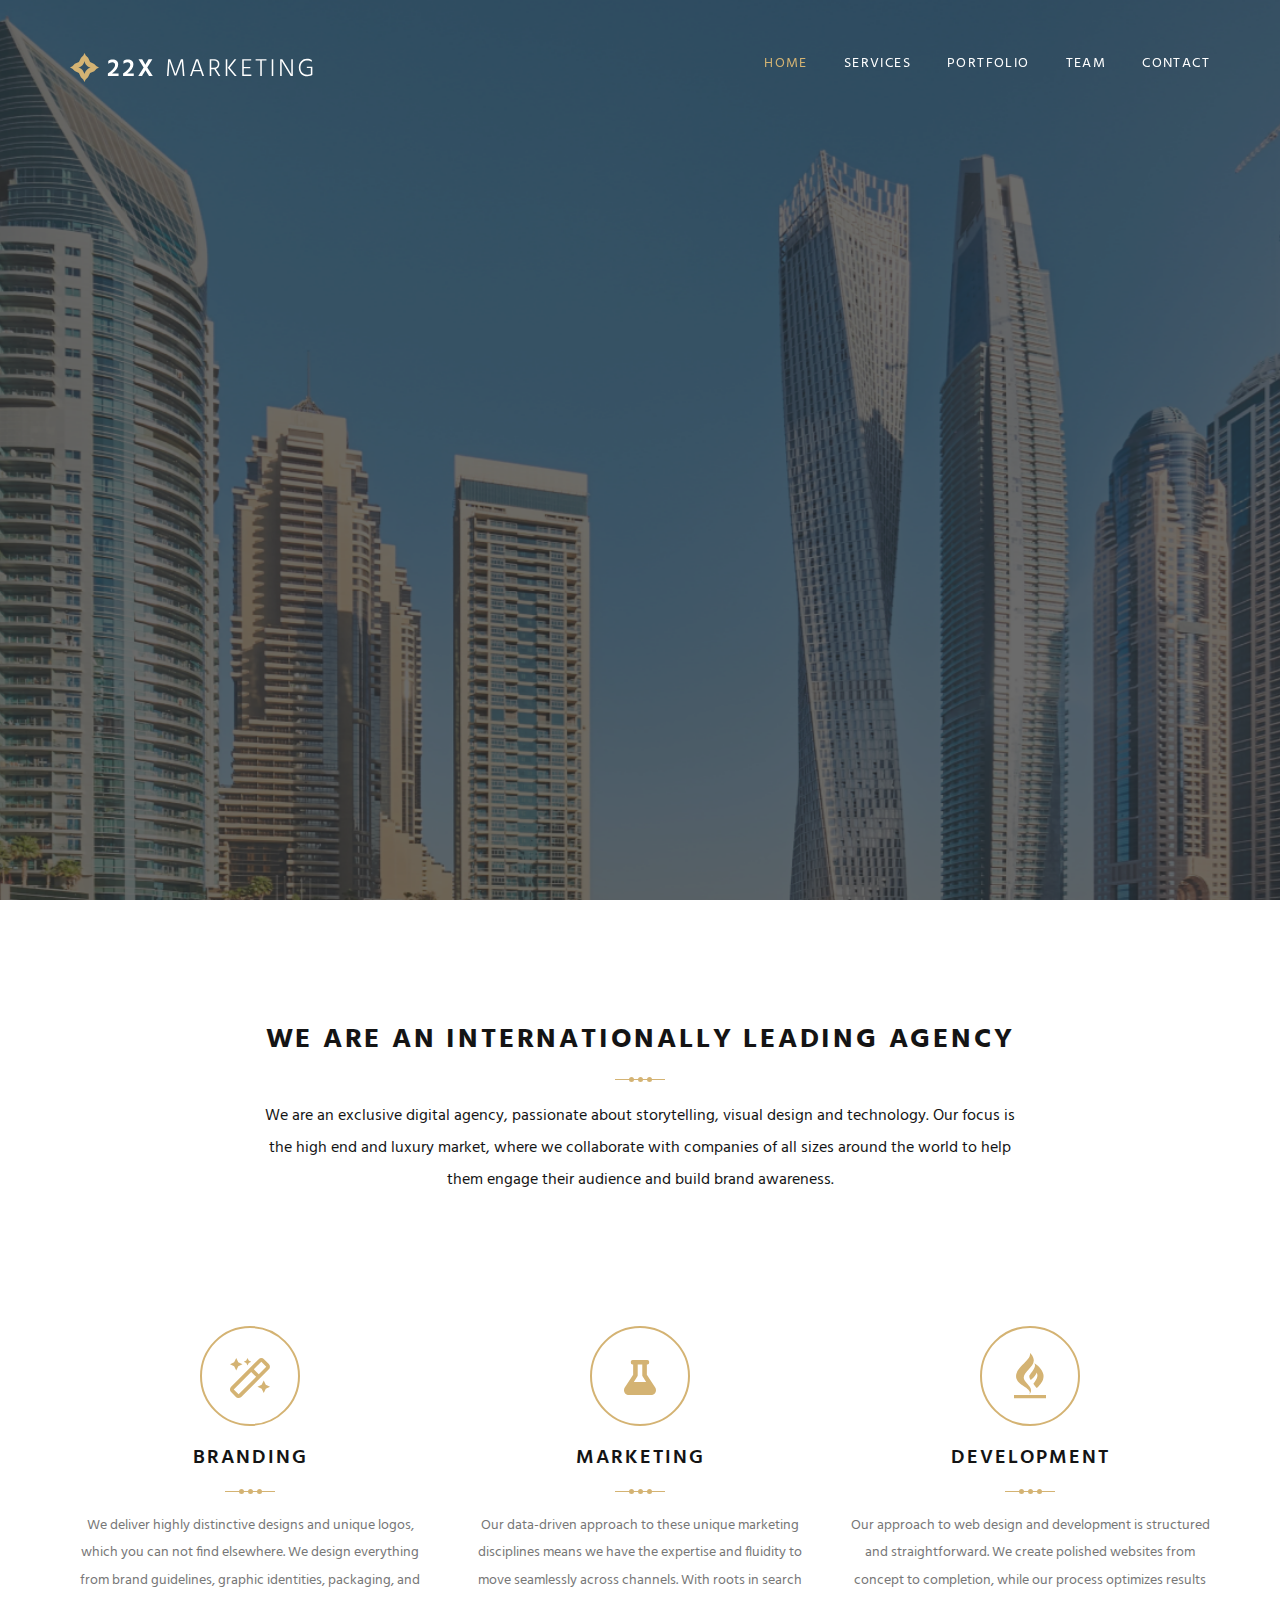
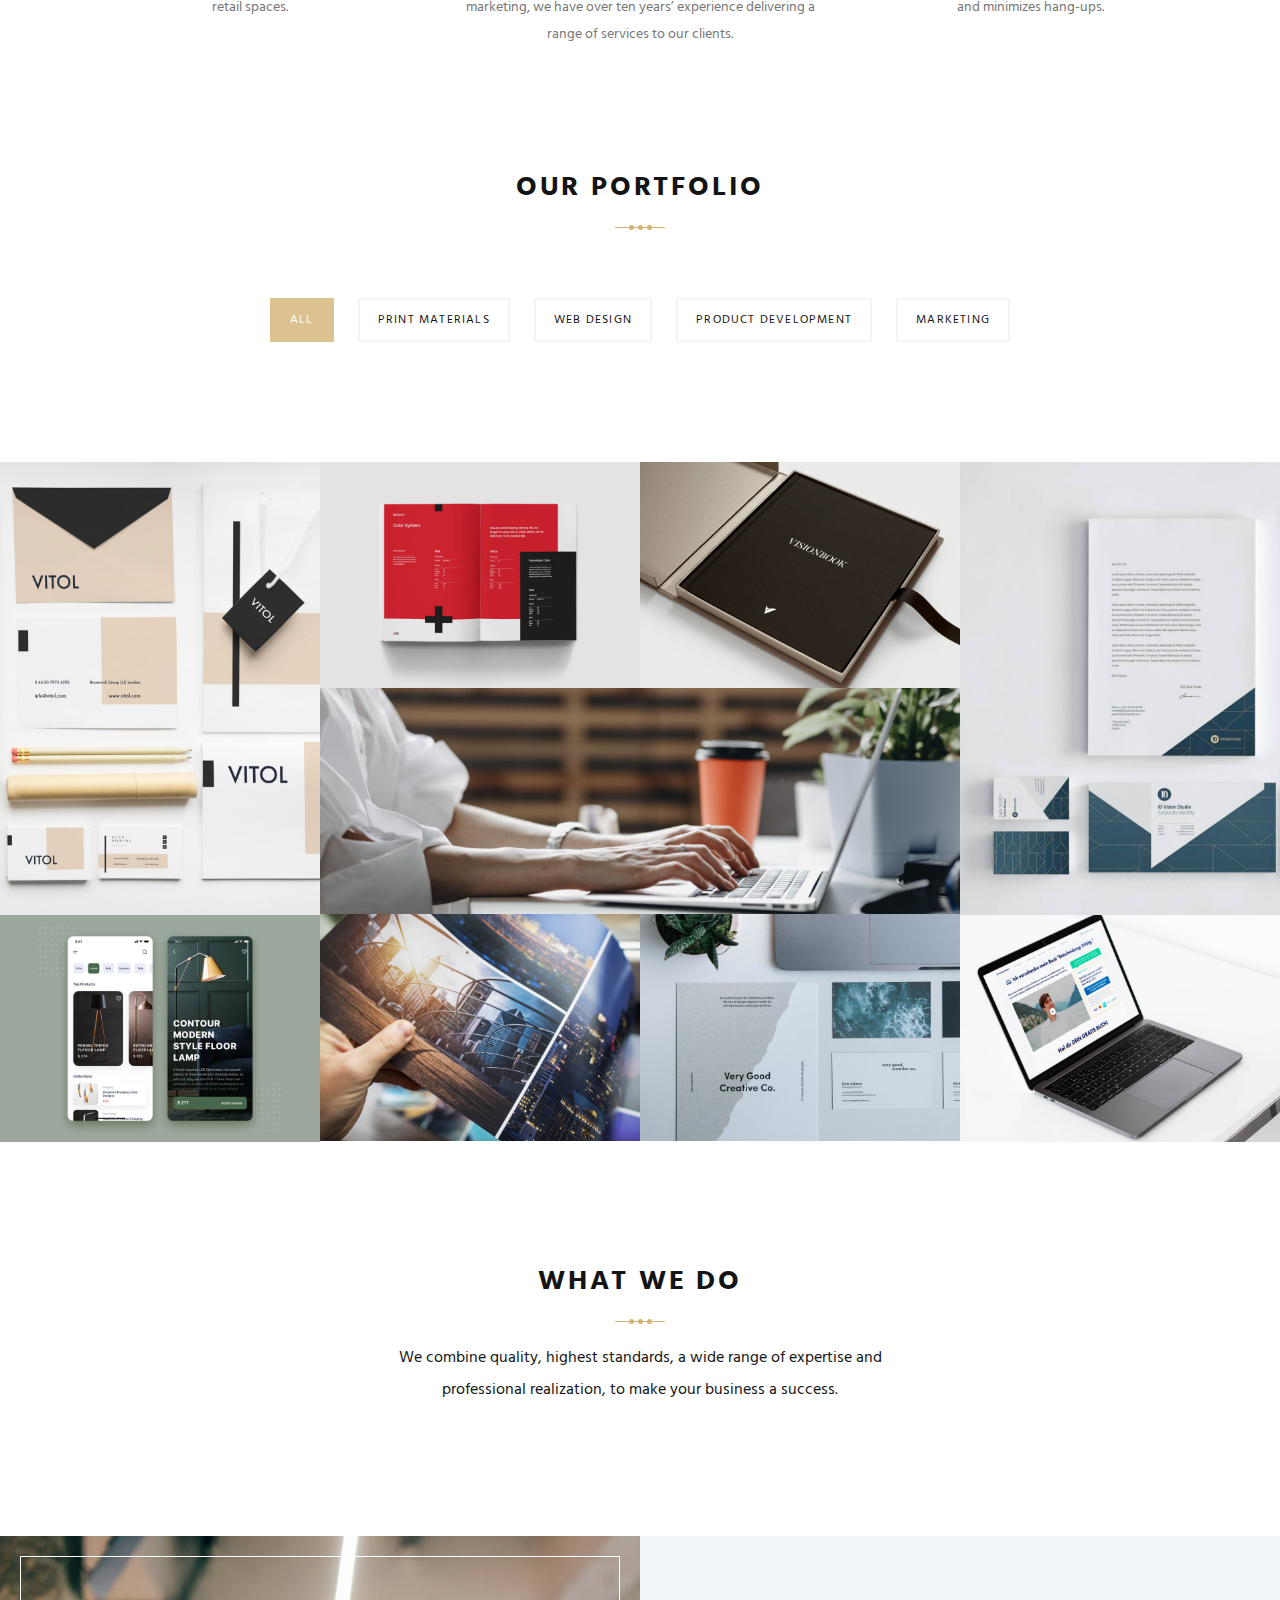
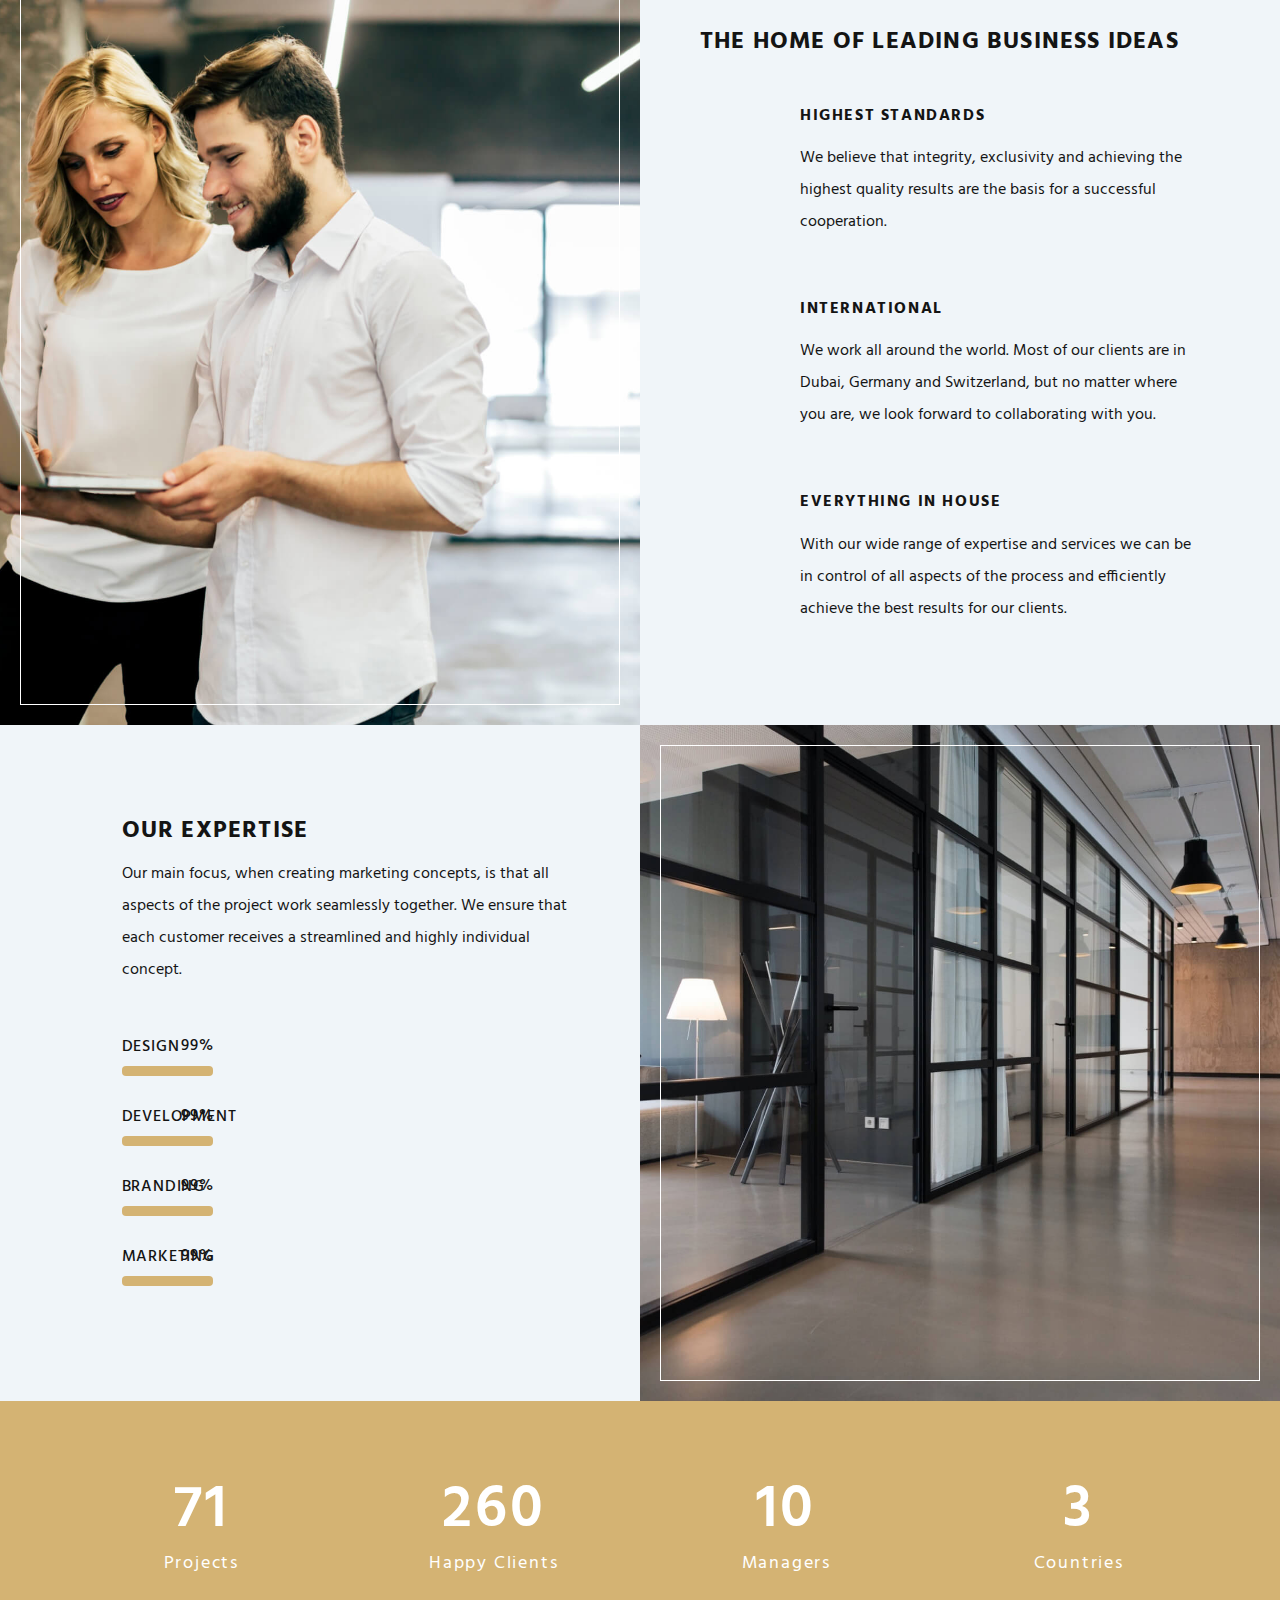
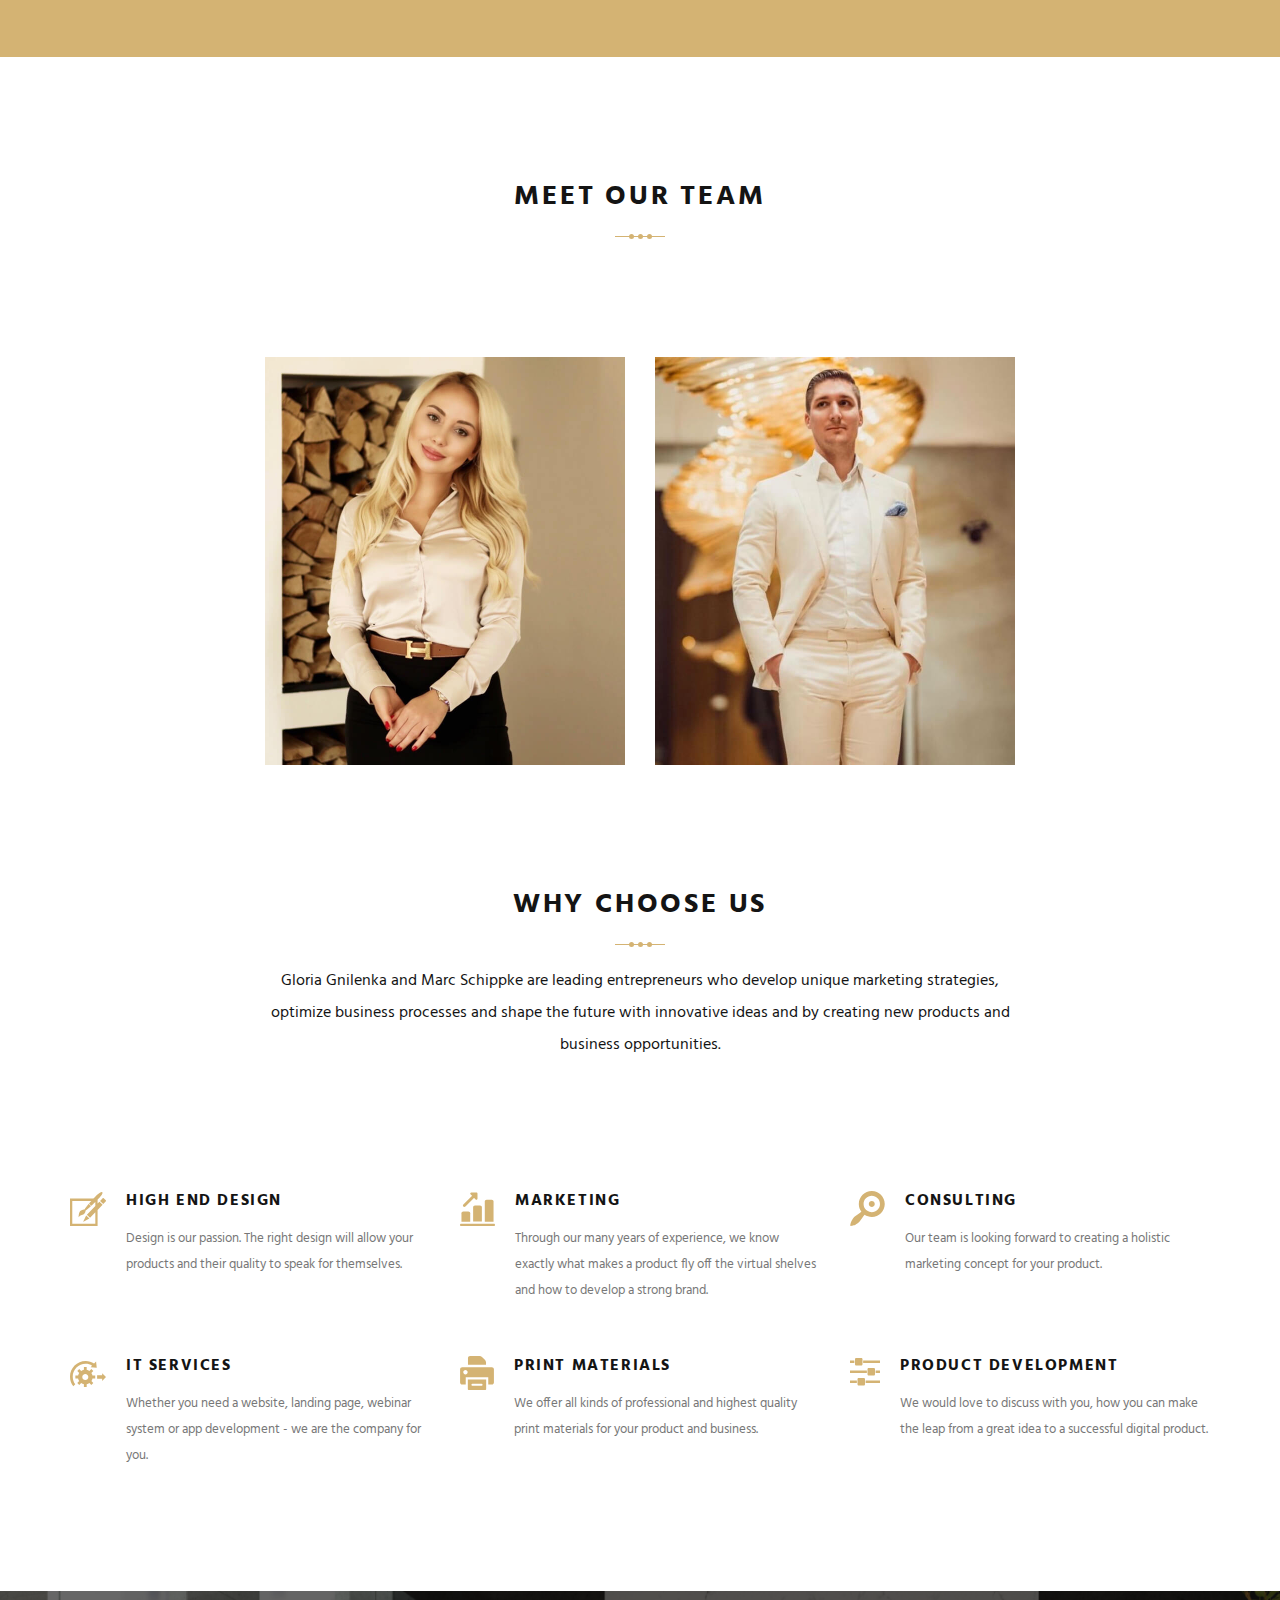
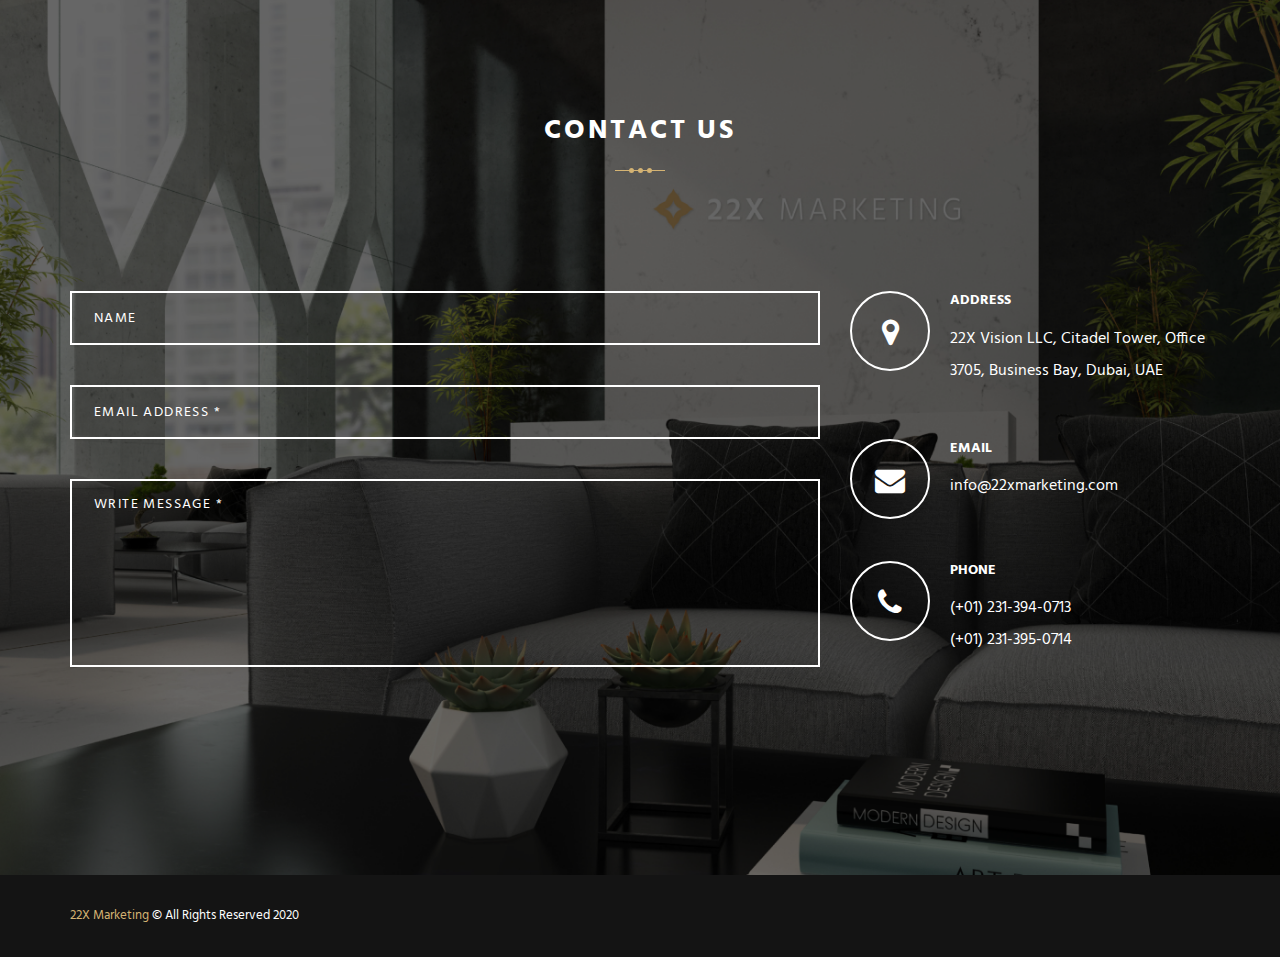
==== index.html @ 495f1831 "mobile team overlay" ====
<!DOCTYPE HTML>
<html>
<head>
<meta  charset="utf-8">
<meta name="viewport" content="width=device-width, initial-scale=1">
<title>Revo Studio - Creative HTML Template</title> 

<!-- Favicons -->

<link rel="shortcut icon" href="favicon.ico">
<link rel="apple-touch-icon" href="apple-icon.png">
<link rel="apple-touch-icon" sizes="72x72" href="apple-icon-72x72.png">
<link rel="apple-touch-icon" sizes="114x114" href="apple-icon-114x114.png">

<!-- Fonts -->

<link href='https://fonts.googleapis.com/css?family=Hind:400,500,600,700' rel='stylesheet' type='text/css'>

<!-- Styles -->

<link href="css/style.css" rel="stylesheet" media="screen">

</head>
<body>
  <div class="layout">

  <!-- Loader -->

  <div class="loader">
    <div class="loader-brand"><img alt="" class="img-responsive center-block" src="img/logo.svg"></div>
  </div>

  <!-- Header -->

  <header id="top" class="navbar js-navbar-affix">
    <div class="container">
      <div class="navbar-header">
        <button type="button" class="navbar-toggle collapsed" data-toggle="collapse" data-target="#navbar-collapse">
          <span class="sr-only">Toggle navigation</span>
          <span class="icon-bar"></span>
          <span class="icon-bar"></span>
          <span class="icon-bar"></span>
        </button>
        <a href="#home" class="brand js-target-scroll">
          <span class="text-primary"><img src="img/logo.svg" alt="logo">
        </a>
      </div>
      <div class="collapse navbar-collapse" id="navbar-collapse"> 
        <ul class="nav navbar-nav navbar-right">
          <li class="active">
            <a href="#home" class="js-target-scroll">Home</a>
          </li>
          <li>
            <a href="#services" class="js-target-scroll">Services</a>
          </li>
          <li>
            <a  href="#showcase" class="js-target-scroll">Portfolio</a>
          </li>  
          <li>
            <a  href="#team" class="js-target-scroll">Team</a>
          </li>
        
          <li>
            <a  href="#contact" class="js-target-scroll">Contact</a>
          </li>
        </ul>
      </div>
    </div>
  </header>

  <!-- Home -->
  
  <main id="home" class="main">

    <!-- Start revolution slider -->

    <div class="rev_slider_wrapper">
      <div id="rev_slider" class="rev_slider fullscreenbanner"  data-version="5.0.7">
        <ul>

          <!-- Slide 1 -->

          <li data-transition="fade" data-slotamount="7" data-masterspeed="1000" data-fstransition="fade" data-fsmasterspeed="1000">

            <!-- Main image -->

            <img src="img/slider/slide.png"  alt=""  data-lazyload="img/slider/slide.png" data-bgposition="center top" data-kenburns="on" data-duration="20000" data-ease="Power1.easeOut" data-scalestart="120" data-scaleend="100" class="rev-slidebg" data-no-retina>

         

            <!-- Layer 2 -->

            <div class="tp-caption tp-resizeme fs30" 
              data-x="['center','center','center','center']" data-hoffset="['0','0','0','0']" 
              data-y="['middle','middle','middle','middle']" data-voffset="['0','0','0','0']" 

              data-width="none"
              data-height="none"
              data-whitespace="nowrap"
              data-transform_idle="o:1;"
              data-transform_in="y:[100%];z:0;rX:0deg;rY:0;rZ:0;sX:1;sY:1;skX:0;skY:0;s:1500;e:Power3.easeInOut;" 
              data-transform_out="opacity:0;s:1000;s:1000;" 
              data-mask_in="x:0px;y:0px;s:inherit;e:inherit;" 
              data-start="1300" 
              data-splitin="none" 
              data-splitout="none" 
              data-responsive_offset="on" 
              style="z-index: 6; font-size: 90px; text-transform:uppercase; letter-spacing:0.15em; font-weight: 700;">22X MARKETING
            </div>

            <!-- Layer 3 -->

            <div class="tp-caption tp-resizeme fs16"
              data-x="['center','center','center','center']" data-hoffset="['0','0','0','0']" 
              data-y="['middle','middle','middle','middle']" data-voffset="['90','90','90','90']"
              data-whitespace="nowrap"
              data-transform_idle="o:1;"
              data-transform_in="y:[-100%];z:0;rX:0deg;rY:0;rZ:0;sX:1;sY:1;skX:0;skY:0;s:1500;e:Power3.easeInOut;" 
              data-transform_out="opacity:0;s:1000;s:1000;" 
              data-mask_in="x:0px;y:0px;s:inherit;e:inherit;" 
              data-start="1500" 
              data-splitin="none" 
              data-splitout="none" 
              style="z-index: 7; font-size:18px; color: #DDD;">We help you grow your business and build a brand
            </div>

            <!-- Layer 4 -->

            <div class="tp-caption tp-resizeme fs-button"
              data-x="['center','center','center','center']" data-hoffset="['0','0','0','0']" 
              data-y="['middle','middle','middle','middle']" data-voffset="['190','190','190','190']" 
              data-width="none"
              data-height="none"
              data-whitespace="nowrap"
              data-transform_idle="o:1;"
              data-transform_hover="o:1;rX:0;rY:0;rZ:0;z:0;s:300;e:Power1.easeInOut;"
              data-style_hover="c:rgba(255, 255, 255, 1.00);bc:rgba(255, 255, 255, 1.00);"
              data-transform_in="y:50px;opacity:0;s:1500;e:Power4.easeInOut;" 
              data-transform_out="y:[175%];s:1000;e:Power2.easeInOut;s:1000;e:Power2.easeInOut;" 
               data-mask_out="x:inherit;y:inherit;" 
              data-start="1500" 
              data-splitin="none" 
              data-splitout="none" 
              data-responsive_offset="on" 
              style="z-index: 8;"><a href="#request" class="btn btn-hvr-white hvr-pulse-grow" data-toggle="modal">Start with us</a>
            </div>
          </li>

          <!-- Slide 2 -->

          <li data-transition="fade" data-slotamount="7" data-masterspeed="1000" data-fstransition="fade" data-fsmasterspeed="1000">

            <!-- Main image -->

            <img src="img/slider/slide1.png"  alt=""  data-lazyload="img/slider/slide1.png" data-bgposition="center top" data-kenburns="on" data-duration="20000" data-ease="Power1.easeOut" data-scalestart="120" data-scaleend="100" class="rev-slidebg" data-no-retina>

         

            <!-- Layer 2 -->

            <div class="tp-caption tp-resizeme fs30" 
              data-x="['center','center','center','center']" data-hoffset="['0','0','0','0']" 
              data-y="['middle','middle','middle','middle']" data-voffset="['0','0','0','0']" 

              data-width="none"
              data-height="none"
              data-whitespace="nowrap"
              data-transform_idle="o:1;"
              data-transform_in="y:[100%];z:0;rX:0deg;rY:0;rZ:0;sX:1;sY:1;skX:0;skY:0;s:1500;e:Power3.easeInOut;" 
              data-transform_out="opacity:0;s:1000;s:1000;" 
              data-mask_in="x:0px;y:0px;s:inherit;e:inherit;" 
              data-start="1300" 
              data-splitin="none" 
              data-splitout="none" 
              data-responsive_offset="on" 
              style="z-index: 6; font-size: 90px; text-transform:uppercase; letter-spacing:0.15em; font-weight: 700;">22X MARKETING
            </div>

            <!-- Layer 3 -->

            <div class="tp-caption tp-resizeme fs16"
              data-x="['center','center','center','center']" data-hoffset="['0','0','0','0']" 
              data-y="['middle','middle','middle','middle']" data-voffset="['90','90','90','90']"
              data-whitespace="nowrap"
              data-transform_idle="o:1;"
              data-transform_in="y:[-100%];z:0;rX:0deg;rY:0;rZ:0;sX:1;sY:1;skX:0;skY:0;s:1500;e:Power3.easeInOut;" 
              data-transform_out="opacity:0;s:1000;s:1000;" 
              data-mask_in="x:0px;y:0px;s:inherit;e:inherit;" 
              data-start="1500" 
              data-splitin="none" 
              data-splitout="none" 
              style="z-index: 7; font-size:18px; color: #DDD;">We help you grow your business and build a brand
            </div>

            <!-- Layer 4 -->

            <div class="tp-caption tp-resizeme fs-button"
              data-x="['center','center','center','center']" data-hoffset="['0','0','0','0']" 
              data-y="['middle','middle','middle','middle']" data-voffset="['190','190','190','190']" 
              data-width="none"
              data-height="none"
              data-whitespace="nowrap"
              data-transform_idle="o:1;"
              data-transform_hover="o:1;rX:0;rY:0;rZ:0;z:0;s:300;e:Power1.easeInOut;"
              data-style_hover="c:rgba(255, 255, 255, 1.00);bc:rgba(255, 255, 255, 1.00);"
              data-transform_in="y:50px;opacity:0;s:1500;e:Power4.easeInOut;" 
              data-transform_out="y:[175%];s:1000;e:Power2.easeInOut;s:1000;e:Power2.easeInOut;" 
               data-mask_out="x:inherit;y:inherit;" 
              data-start="1500" 
              data-splitin="none" 
              data-splitout="none" 
              data-responsive_offset="on" 
              style="z-index: 8;"><a href="#request" class="btn btn-hvr-white hvr-pulse-grow" data-toggle="modal">Start with us</a>
            </div>
          </li>

          <!-- Slide 3 -->

          <li data-transition="fade" data-slotamount="7" data-masterspeed="1000" data-fstransition="fade" data-fsmasterspeed="1000">

            <!-- Main image -->

            <img src="img/slider/slide2.png"  alt=""  data-lazyload="img/slider/slide2.png" data-bgposition="center top" data-kenburns="on" data-duration="20000" data-ease="Power1.easeOut" data-scalestart="120" data-scaleend="100" class="rev-slidebg" data-no-retina>

         

            <!-- Layer 2 -->

            <div class="tp-caption tp-resizeme fs30" 
              data-x="['center','center','center','center']" data-hoffset="['0','0','0','0']" 
              data-y="['middle','middle','middle','middle']" data-voffset="['0','0','0','0']" 

              data-width="none"
              data-height="none"
              data-whitespace="nowrap"
              data-transform_idle="o:1;"
              data-transform_in="y:[100%];z:0;rX:0deg;rY:0;rZ:0;sX:1;sY:1;skX:0;skY:0;s:1500;e:Power3.easeInOut;" 
              data-transform_out="opacity:0;s:1000;s:1000;" 
              data-mask_in="x:0px;y:0px;s:inherit;e:inherit;" 
              data-start="1300" 
              data-splitin="none" 
              data-splitout="none" 
              data-responsive_offset="on" 
              style="z-index: 6; font-size: 90px; text-transform:uppercase; letter-spacing:0.15em; font-weight: 700;">22X MARKETING
            </div>

            <!-- Layer 3 -->

            <div class="tp-caption tp-resizeme fs16"
              data-x="['center','center','center','center']" data-hoffset="['0','0','0','0']" 
              data-y="['middle','middle','middle','middle']" data-voffset="['90','90','90','90']"
              data-whitespace="nowrap"
              data-transform_idle="o:1;"
              data-transform_in="y:[-100%];z:0;rX:0deg;rY:0;rZ:0;sX:1;sY:1;skX:0;skY:0;s:1500;e:Power3.easeInOut;" 
              data-transform_out="opacity:0;s:1000;s:1000;" 
              data-mask_in="x:0px;y:0px;s:inherit;e:inherit;" 
              data-start="1500" 
              data-splitin="none" 
              data-splitout="none" 
              style="z-index: 7; font-size:18px; color: #DDD;">We help you grow your business and build a brand
            </div>

            <!-- Layer 4 -->

            <div class="tp-caption tp-resizeme fs-button"
              data-x="['center','center','center','center']" data-hoffset="['0','0','0','0']" 
              data-y="['middle','middle','middle','middle']" data-voffset="['190','190','190','190']" 
              data-width="none"
              data-height="none"
              data-whitespace="nowrap"
              data-transform_idle="o:1;"
              data-transform_hover="o:1;rX:0;rY:0;rZ:0;z:0;s:300;e:Power1.easeInOut;"
              data-style_hover="c:rgba(255, 255, 255, 1.00);bc:rgba(255, 255, 255, 1.00);"
              data-transform_in="y:50px;opacity:0;s:1500;e:Power4.easeInOut;" 
              data-transform_out="y:[175%];s:1000;e:Power2.easeInOut;s:1000;e:Power2.easeInOut;" 
               data-mask_out="x:inherit;y:inherit;" 
              data-start="1500" 
              data-splitin="none" 
              data-splitout="none" 
              data-responsive_offset="on" 
              style="z-index: 8;"><a href="#request" class="btn btn-hvr-white hvr-pulse-grow" data-toggle="modal">Start with us</a>
            </div>
          </li>
        </ul>
      </div>
    </div>
  </main>

  <!-- Content -->

  <div class="content">

    <!-- Services  -->

    <section id="services" class="services text-center section pb-0">
      <div class="container">
        <div class="row">
          <header class="col-md-8 col-md-offset-2">
            <h2 class="section-title">WE ARE AN INTERNATIONALLY LEADING AGENCY</h2>
            <div class="spacer spacer-primary">
              <div class="line">
                <div class="dot"></div>
                <div class="dot"></div>
                <div class="dot"></div>
              </div>
            </div>
            <p>We are an exclusive digital agency, passionate about storytelling, visual design and technology. Our focus is the high end and luxury market, where we collaborate with companies of all sizes around the world to help them engage their audience and build brand awareness.</p>
          </header>
        </div>
      </div>
      <div class="section-content">
        <div class="container">
          <div class="row row-columns">
            <div class="service-column column col-md-4 wow fadeInUp">
              <span class="icon">
                <img src="img/icons/branding.svg" alt="Branding">
              </span>
              <h3 class="entry">Branding</h3>
              <div class="spacer">
                <div class="line">
                  <div class="dot"></div>
                  <div class="dot"></div>
                  <div class="dot"></div>
                </div>
              </div>
              <p class="small text-muted">
                We deliver highly distinctive designs and unique logos, <br> which you can not find elsewhere. We design everything<br> from brand guidelines, graphic identities, packaging, and<br> retail spaces.
                </p>
            </div>
            <div class="service-column column col-md-4 wow fadeInUp" data-wow-delay="0.2s">
              <span class="icon">
                <img src="img/icons/marketing.svg" alt="Marketing">

              </span>
              <h3 class="entry">Marketing</h3>
              <div class="spacer">
                <div class="line">
                  <div class="dot"></div>
                  <div class="dot"></div>
                  <div class="dot"></div>
                </div>
              </div>
              <p class="small text-muted">
                Our data-driven approach to these unique marketing <br>
                 disciplines means we have the expertise and fluidity to <br> 
                 move seamlessly across channels. With roots in search <br>
                 marketing, we have over ten years’ experience delivering a <br>
                 range of services to our clients.
                </p>
            </div>
            <div class="service-column column col-md-4 wow fadeInUp" data-wow-delay="0.4s">
              <span class="icon">
                <img src="img/icons/development.svg" alt="Development">
              </span>
              <h3 class="entry">Development</h3>
              <div class="spacer">
                <div class="line">
                  <div class="dot"></div>
                  <div class="dot"></div>
                  <div class="dot"></div>
                </div>
              </div>
              <p class="small text-muted">
                Our approach to web design and development is structured <br>
                 and straightforward. We create polished websites from <br>
                  concept to completion, while our process optimizes results <br>
                   and minimizes hang-ups.
              </p>            
            </div>
          </div>
        </div>
      </div>
    </section>

    <!-- Portfolio  -->

    <section id="showcase" class="showcase text-center section pb-0">
      <div class="container">
        <div class="row">
          <header class="col-md-8 col-md-offset-2">
            <h2 class="section-title">Our Portfolio</h2>
            <div class="spacer spacer-primary">
              <div class="line">
                <div class="dot"></div>
                <div class="dot"></div>
                <div class="dot"></div>
              </div>
            </div>
          </header>
        </div>
        <ul class="filter">
          <li class="active"><a href="#" data-filter="*">All</a></li>
          <li><a href="#" data-filter=".printmaterials">PRINT MATERIALS          </a></li>
          <li><a href="#" data-filter=".webdesign">Web Design</a></li>
          <li><a href="#" data-filter=".productdevelopment">PRODUCT DEVELOPMENT</a></li>
          <li><a href="#" data-filter=".marketing">MARKETING</a></li>
        </ul>
      </div>
      <div class="section-content">
        <div class="isotope js-gallery">
          <div class="isotope-item marketing">
            <a href="img/portfolio/Portfolio_1.jpg" title="Stationery Design">
              <figure class="showcase-item">
                <div class="showcase-item-thumbnail"><img alt="" src="img/portfolio/Portfolio_1.jpg"></div>
                <figcaption class="showcase-item-hover">
                  <div class="showcase-item-info">
                    <div class="showcase-item-category">MARKETING</div>
                    <div class="showcase-item-title">BRAND STRATEGY </div>
                  </div>
                </figcaption>
              </figure>
            </a>
          </div>
          <div class="isotope-item productdevelopment">
            <a href="img/portfolio/Portfolio_2.jpg" title="Stationery Design">
              <figure class="showcase-item">
                <div class="showcase-item-thumbnail"><img alt="" src="img/portfolio/Portfolio_2.jpg"></div>
                <figcaption class="showcase-item-hover">
                  <div class="showcase-item-info">
                    <div class="showcase-item-category">PRODUCT DEVELOPMENT</div>
                    <div class="showcase-item-title">BRAND ARCHITECTURE</div>
                  </div>
                </figcaption>
              </figure>
            </a>
          </div>
          <div class="isotope-item productdevelopment">
            <a href="img/portfolio/Portfolio_3.jpg" title="Stationery Design">
              <figure class="showcase-item">
                <div class="showcase-item-thumbnail"><img alt="" src="img/portfolio/Portfolio_3.jpg"></div>
                <figcaption class="showcase-item-hover">
                  <div class="showcase-item-info">
                    <div class="showcase-item-category">PRODUCT DEVELOPMENT</div>
                    <div class="showcase-item-title">NAME CREATION</div>
                  </div>
                </figcaption>
              </figure>
            </a>
          </div>
          <div class="isotope-item w2 marketing">
            <a href="img/portfolio/Portfolio_5.jpg" title="Stationery Design">
              <figure class="showcase-item">
                <div class="showcase-item-thumbnail"><img alt="" src="img/portfolio/Portfolio_5.jpg"></div>
                <figcaption class="showcase-item-hover">
                  <div class="showcase-item-info">
                    <div class="showcase-item-category">MARKETING</div>
                    <div class="showcase-item-title">COPYWRITING</div>
                  </div>
                </figcaption>
              </figure>
            </a>
          </div>
          
          <div class="isotope-item productdevelopment">
            <a href="img/portfolio/Portfolio_4.jpg" title="Stationery Design">
              <figure class="showcase-item">
                <div class="showcase-item-thumbnail"><img alt="" src="img/portfolio/Portfolio_4.jpg"></div>
                <figcaption class="showcase-item-hover">
                  <div class="showcase-item-info">
                    <div class="showcase-item-category">PRODUCT DEVELOPMENT</div>
                    <div class="showcase-item-title">BRAND IDENTIFY</div>
                  </div>
                </figcaption>
              </figure>
            </a>
          </div>
          <div class="isotope-item printmaterials">
            <a href="img/portfolio/Portfolio_7.jpg" title="Stationery Design">
              <figure class="showcase-item">
                <div class="showcase-item-thumbnail"><img alt="" src="img/portfolio/Portfolio_7.jpg"></div>
                <figcaption class="showcase-item-hover">
                  <div class="showcase-item-info">
                    <div class="showcase-item-category">PRINT MATERIALS
                    </div>
                    <div class="showcase-item-title">PRINTED MARKETING COLLATERAL</div>
                  </div>
                </figcaption>
              </figure>
            </a>
          </div> 
          <div class="isotope-item productdevelopment">
            <a href="img/portfolio/Portfolio_8.jpg" title="Stationery Design">
              <figure class="showcase-item">
                <div class="showcase-item-thumbnail"><img alt="" src="img/portfolio/Portfolio_8.jpg"></div>
                <figcaption class="showcase-item-hover">
                  <div class="showcase-item-info">
                    <div class="showcase-item-category">PRODUCT DEVELOPMENT</div>
                    <div class="showcase-item-title">Stationery Design</div>
                  </div>
                </figcaption>
              </figure>
            </a>
          </div>
          <div class="isotope-item marketing">
            <a href="img/portfolio/Portfolio_6.jpg" title="Stationery Design">
              <figure class="showcase-item">
                <div class="showcase-item-thumbnail"><img alt="" src="img/portfolio/Portfolio_6.jpg"></div>
                <figcaption class="showcase-item-hover">
                  <div class="showcase-item-info">
                    <div class="showcase-item-category">MARKETING</div>
                    <div class="showcase-item-title">DIGITAL MARKETING</div>
                  </div>
                </figcaption>
              </figure>
            </a>
          </div> 
          
          <div class="isotope-item webdesign">
            <a href="img/portfolio/Portfolio_9.jpg" title="Stationery Design">
              <figure class="showcase-item">
                <div class="showcase-item-thumbnail"><img alt="" src="img/portfolio/Portfolio_9.jpg"></div>
                <figcaption class="showcase-item-hover">
                  <div class="showcase-item-info">
                    <div class="showcase-item-category">WEB DESIGN</div>
                    <div class="showcase-item-title">WEB DESIGN </div>
                  </div>
                </figcaption>
              </figure>
            </a>
          </div>   
        </div>
      </div>
    </section>

    <!-- About  -->

    <section id="about" class="about section pb-0">
      <div class="container">
        <div class="row">
          <header class="text-center col-md-8 col-md-offset-2">
            <h2 class="section-title">What we do</h2>
            <div class="spacer spacer-primary">
              <div class="line">
                <div class="dot"></div>
                <div class="dot"></div>
                <div class="dot"></div>
              </div>
            </div>
            <p>We combine quality, highest standards, a wide range of expertise and <br> professional realization, to make your business a success. </p>
          </header>
        </div>
      </div>
      <div class="section-content">
        <div class="row-about bgc-light clearfix">
          <div class="bg-about-1 bg-left-fluid bordered col-md-6"></div>
          <div class="col-about-right col-md-6 col-md-offset-6">
            <h2 class="about-title">THE HOME OF LEADING BUSINESS IDEAS </h2>
            <div class="col-about-content">
              <div class="row row-columns">
                <div class="column col-sm-6 col-md-12">
                  <div class="media-left">
                    <span data-wow-delay="0.2s" class="icon-circle-2 wow bounceIn">
                      <img   src="img/icons/highest.svg" alt="HIGHEST STANDARDS">
                    </span>
                  </div>
                  <div class="media-right">
                    <h4 class="icon-title ">HIGHEST STANDARDS</h4>
                    <p>We believe that integrity, exclusivity and achieving the <br>
                       highest quality results are the basis for a successful <br>
                        cooperation.</p>
                  </div>
                </div>
                <div class="column col-sm-6 col-md-12">
                  <div class="media-left">
                    <span data-wow-delay="0.2s" class="icon-circle-2 wow bounceIn">
                      <img   src="img/icons/internetional.svg" alt="INTERNATIONAL">

                    </span>
                  </div>
                  <div class="media-right">
                    <h4 class="icon-title">INTERNATIONAL </h4>
                    <p>
                      We work all around the world. Most of our clients are in <br>
                       Dubai, Germany and Switzerland, but no matter where <br>
                        you are, we look forward to collaborating with you.
                    </p>
                  </div>
                </div>
                <div class="column col-sm-6 col-md-12">
                  <div class="media-left">
                    <span class="icon-circle-2 wow bounceIn" data-wow-delay="0.4s">
                      <img   src="img/icons/house.svg" alt="House">
                    </span>
                  </div>
                  <div class="media-right">
                    <h4 class="icon-title">EVERYTHING IN HOUSE</h4>
                    <p>With our wide range of expertise and services we can be <br>
                       in control of all aspects of the process and efficiently <br>
                        achieve the best results for our clients.</p>
                  </div>
                </div>
              </div>
            </div>                
          </div>
        </div>
        <div class="row-about bgc-light-md clearfix">
          <div class="bg-about-2 bg-right-fluid bordered col-md-6"></div>
          <div class="col-about-left col-md-5 col-md-offset-1">
            <h2 class="about-title">Our Expertise</h2>
<p>Our main focus, when creating marketing concepts, is that all aspects of the project work seamlessly 
   together. We ensure that each customer receives a streamlined and highly individual concept.</p>
            <div class="col-about-content">
              <div class="progress-bar-title">Design</div>
              <div class="progress">
                <div class="progress-bar" data-width="99">
                    <span>99%</span>
                </div>
              </div>
              <div class="progress-bar-title">Development</div>
              <div class="progress">
                <div class="progress-bar" data-width="99">
                    <span>99%</span>
                </div>
              </div>
              <div class="progress-bar-title">BRANDING</div>
              <div class="progress">
                <div class="progress-bar" data-width="99">
                    <span>99%</span>
                </div>
              </div>
              <div class="progress-bar-title">MARKETING</div>
              <div class="progress">
                <div class="progress-bar" data-width="99">
                    <span>99%</span>
                </div>
              </div>
            </div>
          </div>
        </div>
      </div>
    </section>

    <!-- Statistic  -->

    <section class="statistic text-white bgc-primary">
      <div class="container">
        <div class="row row-columns">
          <div class="column col-sm-6 col-md-3">
            <div class="counter">
              <div class="counter-value" data-value="71">71</div>
              <div class="counter-details">Projects</div>
            </div>
          </div>
          <div class="column col-sm-6 col-md-3">
            <div class="counter">
              <div class="counter-value" data-value="260">260</div>
              <div class="counter-details">Happy Clients</div>
            </div>
          </div>
          <div class="column col-sm-6 col-md-3">
            <div class="counter">
              <div class="counter-value" data-value="10">10</div>
              <div class="counter-details">Managers</div>
            </div>
          </div>
          <div class="column col-sm-6 col-md-3">
            <div class="counter">
              <div class="counter-value" data-value="3">3</div>
              <div class="counter-details">Countries</div>
            </div>
          </div>
        </div>
      </div>
    </section>

    <!-- Team  -->

    <section id="team" class="team text-center section">
      <div class="container">
        <div class="row">
          <header class="col-md-8 col-md-offset-2">
            <h2 class="section-title">Meet Our Team</h2>
            <div class="spacer spacer-primary">
              <div class="line">
                <div class="dot"></div>
                <div class="dot"></div>
                <div class="dot"></div>
              </div>
            </div>
          </header>
        </div>
      </div>
      <div class="section-content">
        <div class="container">
          <div class="row row-columns">
            <div class="column col-lg-2 col-md-2 col-sm-12 "></div>
            <div class="column col-sm-6 col-md-4">
              <figure class="team-profile">
                <div class="team-profile-img"><img alt="" src="img/team/Gloria.jpg"></div>
                <figcaption class="team-profile-hover">
                  <div class="team-profile-info">
                    <div class="team-profile-social">
                      <a target="_blank" href="https://www.instagram.com/gloriagnilenka" class="fa fa-instagram"></a>
                      <a  target="_blank" href="https://www.linkedin.com/in/gloria-gnilenka-05b952167/?originalSubdomain=de" class="fa fa-linkedin"></a>

                    </div>
                    <div class="team-profile-name">Gloria Gnilenka</div>
                    <div class="team-profile-spec">CEO & Marketing</div>
                    <div class="spacer spacer-white">
                      <div class="line">
                        <div class="dot"></div>
                        <div class="dot"></div>
                        <div class="dot"></div>
                      </div>
                    </div>
                  </div>
                </figcaption>
              </figure>
            </div>
            <div class="column col-sm-6 col-md-4">
              
              <figure class="team-profile">
                <div class="team-profile-img"><img alt="" src="img/team/Marc.jpg"></div>
                <figcaption class="team-profile-hover">
                  <div class="team-profile-info">
                    <div class="team-profile-social">
                  
                      <a target="_blank" href="https://www.instagram.com/marcschippke/" class="fa fa-instagram"></a>
                      <a target="_blank" href="https://www.linkedin.com/in/marcschippke/" class="fa fa-linkedin"></a>
                    </div>
                    <div class="team-profile-name">Marc Schippke</div>
                    <div class="team-profile-spec">CEO & Marketing</div>
                    <div class="spacer spacer-white">
                      <div class="line">
                        <div class="dot"></div>
                        <div class="dot"></div>
                        <div class="dot"></div>
                      </div>
                    </div>
                  </div>
                </figcaption>
              </figure>
            </div>
            <div class="column col-lg-2 col-md-2  col-sm-12 "></div>

          </div>
        </div>
      </div>
    </section>

    <!-- Features -->

    <section id="features" class="features section pt-0">
      <div class="container">
        <div class="row">
          <header class="text-center col-md-8 col-md-offset-2">
            <h2 class="section-title">Why Choose US</h2>
            <div class="spacer spacer-primary">
              <div class="line">
                <div class="dot"></div>
                <div class="dot"></div>
                <div class="dot"></div>
              </div>
            </div>
            <p>
              Gloria Gnilenka and Marc Schippke are leading entrepreneurs who develop unique marketing strategies, optimize business processes and shape the future with innovative ideas and by creating new products and business opportunities.
            </p>
          </header>
        </div>
      </div>
      <div class="section-content">
        <div class="container">
          <div class="row row-columns">
            <div class="col-feature column col-sm-6 col-md-4">
              <div class="media-left">
                <img src="img/icons/graphic-design.svg" alt="HIGH END DESIGN">
              </div>
              <div class="media-right">
                <h3 class="icon-title">HIGH END DESIGN</h3>
                <p class="feature-descr text-muted">
                  Design is our passion. The right design will allow your products and their quality to speak for themselves.                  </p>
              </div>
            </div>
            <div class="col-feature column col-sm-6 col-md-4">
              <div class="media-left">
                <img src="img/icons/increase.svg" alt="HIGH END DESIGN">
              </div>
              <div class="media-right">
                <h3 class="icon-title">MARKETING</h3>
                <p class="feature-descr text-muted">
                  Through our many years of experience, we know exactly what makes a product fly off the virtual shelves and how to develop a strong brand.
                </p>
              </div>
            </div>
            <div class="col-feature column col-sm-6 col-md-4">
              <div class="media-left">
                <img src="img/icons/consult.svg" alt="HIGH END DESIGN">
              </div>
              <div class="media-right">
                <h3 class="icon-title">CONSULTING</h3>
                <p class="feature-descr text-muted">
                  Our team is looking forward to creating a holistic marketing concept for your product.</p>
              </div>
            </div>
            <div class="col-feature column col-sm-6 col-md-4">
              <div class="media-left">
                <img src="img/icons/development-and-progress.svg" alt="HIGH END DESIGN">
              </div>
              <div class="media-right">
                <h3 class="icon-title">IT SERVICES </h3>
                <p class="feature-descr text-muted">
                  Whether you need a website, landing page, webinar system or app development - we are the company for you.
                </p>
              </div>
            </div>
            <div class="col-feature column col-sm-6 col-md-4">
              <div class="media-left">
                <img src="img/icons/printer-filled-tool-for-print-button.svg" alt="HIGH END DESIGN">
              </div>
              <div class="media-right">
                <h3 class="icon-title">PRINT MATERIALS </h3>
                <p class="feature-descr text-muted">
                  We offer all kinds of professional and highest quality print materials for your product and business.
                </p>
              </div>
            </div>
            <div class="col-feature column col-sm-6 col-md-4">
              <div class="media-left">
                <img src="img/icons/Combined.svg" alt="HIGH END DESIGN">
              </div>
              <div class="media-right">
                <h3 class="icon-title">PRODUCT DEVELOPMENT </h3>
                <p class="feature-descr text-muted">
                  We would love to discuss with you, how you can make the leap from a great idea to a successful digital product.                </p>
              </div>
            </div>
          </div>
        </div>
      </div>
    </section>

 
    <!-- Contact -->

    <section id="contact" class="contact text-white  section">
      <div class="container">
        <header class="text-center col-md-8 col-md-offset-2">
          <h2 class="text-white section-title">contact Us</h2>
          <div class="spacer spacer-primary">
            <div class="line">
              <div class="dot"></div>
              <div class="dot"></div>
              <div class="dot"></div>
            </div>
          </div>
        </header>
      </div>
      <div class="section-content">
        <div class="container rel-1">
          <div class="row row-columns">
            <div class="column col-md-4 col-md-push-8">
              <div class="contact-row">
                <div class="media-left">
                  <span class="icon-circle-3">
                    <i class="fa fa-map-marker"></i>
                  </span>
                </div>
                <div class="media-right">
                  <h4 class="text-white icon-title">Address</h4>
                  <p>22X Vision LLC, Citadel Tower, Office 3705, Business Bay, Dubai, UAE </p>
                </div>
              </div>
              <div class="contact-row">
                <div class="media-left">
                  <span class="icon-circle-3">
                    <i class="fa fa-envelope"></i>
                  </span>
                </div>
                <div class="media-right">
                  <h4 class="text-white icon-title">Email</h4>
                  <p>info@22xmarketing.com</p>
                </div>
              </div>
              <div class="contact-row">
                <div class="media-left">
                  <span class="icon-circle-3">
                    <i class="fa fa-phone"></i>
                  </span>
                </div>
                <div class="media-right">
                  <h4 class="text-white icon-title">Phone</h4>
                  <p>(+01) 231-394-0713 <br>
                     (+01) 231-395-0714</p>
                </div>
              </div>
            </div>
            <div class="column col-md-8 col-md-pull-4">
              <form class="js-ajax-form">
                <div class="form-group">
                  <input type="text" class="form-control form-control-white" name="name" placeholder="Name">
                </div>
                <div class="form-group">
                  <input type="text" class="form-control form-control-white" name="email" required placeholder="Email address *">
                </div>
                <div class="form-group">
                  <textarea class="form-control form-control-white" name="message" required placeholder="Write message *"></textarea>
                </div>
                <div class="text-center">
                  <button type="submit" class="btn btn-b-white wow swing">Send message</button>
                </div>
              </form>
            </div>
          </div>
        </div>
      </div>
    </section>

    <!-- Footer -->

    <footer id="footer" class="footer text-white">
      <div class="footer-bottom">
        <div class="container">
          <div class="copy">
            <a>22X Marketing</a> © All Rights Reserved 2020
          </div>
          
        </div>
      </div>
    </footer>
  </div>
</div>

  <!-- Modals -->

  <div id="request" class="modal fade" role="dialog">
    <div class="modal-dialog">
        <div class="modal-content">
          <div class="modal-header">
            <span class="close" data-dismiss="modal" aria-label="Close">&times;</span>
            <h2 class="modal-title">Start with us</h2>
          </div>
          <div class="modal-body text-center">
            <form class="form-request js-ajax-form">
              <div class="row-fields row">
                <div class="form-group col-field col-sm-6">
                    <input type="text" class="form-control form-control-white" name="name" required placeholder="Name *">
                </div>
                 <div class="form-group col-field col-sm-6">
                    <input type="email" class="form-control form-control-white" name="email" required placeholder="Email *">
                  </div>
                <div class="form-group col-field col-sm-12">
                    <textarea class="form-control form-control-white" rows="3" name="message" placeholder="Message"></textarea>
                </div>
                <div class="col-sm-12">
                  <button type="submit" class="btn btn-hvr-white hvr-pulse-grow" data-text-hover="Submit">Send request</button>
                </div>
              </div>
            </form>
          </div>
        </div>
    </div>
  </div>

  <!-- Modals success -->

  <div id="success" class="modal modal-message fade" role="dialog">
    <div class="modal-dialog">
        <div class="modal-content">
          <div class="modal-header">
            <span class="close" data-dismiss="modal" aria-label="Close"><span aria-hidden="true">&times;</span></span>
            <h2 class="modal-title">Thank you</h2>
            <p class="modal-subtitle">Your message is successfully sent...</p>
          </div>
        </div>
    </div>
  </div>

  <!-- Modals error -->

  <div id="error" class="modal modal-message fade" role="dialog">
    <div class="modal-dialog">
        <div class="modal-content">
          <div class="modal-header">
            <span class="close" data-dismiss="modal" aria-label="Close"><span aria-hidden="true">&times;</span></span>
             <h2 class="modal-title">Sorry</h2>
            <p class="modal-subtitle"> Something went wrong </p>
          </div>
        </div>
    </div>
  </div>

<!-- SCRIPTS -->

<script src="js/jquery.min.js"></script>
<script src="js/bootstrap.min.js"></script>
<script src="js/jquery.viewport.js"></script>
<script src="js/smoothscroll.js"></script>
<script src="js/jquery.validate.min.js"></script>
<script src="js/jquery.ajaxchimp.min.js"></script>
<script src="js/jQuerySimpleCounter.js"></script>
<script src="js/wow.min.js"></script>
<script src="js/jquery.stellar.min.js"></script>
<script src="js/jquery.magnific-popup.js"></script>
<script src="js/owl.carousel.min.js"></script>
<script src="js/imagesloaded.pkgd.js"></script>
<script src="js/isotope.pkgd.min.js"></script>
<script src="js/interface.js"></script> 

<!-- SLIDER REVOLUTION -->
<script src="js/rev-slider/jquery.themepunch.tools.min.js"></script>
<script src="js/rev-slider/jquery.themepunch.revolution.min.js"></script>

<!-- SLIDER REVOLUTION 5.0 EXTENSIONS   -->
<script src="js/rev-slider/revolution.extension.actions.min.js"></script>
<script src="js/rev-slider/revolution.extension.carousel.min.js"></script>
<script src="js/rev-slider/revolution.extension.kenburn.min.js"></script>
<script src="js/rev-slider/revolution.extension.layeranimation.min.js"></script>
<script src="js/rev-slider/revolution.extension.migration.min.js"></script>
<script src="js/rev-slider/revolution.extension.navigation.min.js"></script>
<script src="js/rev-slider/revolution.extension.parallax.min.js"></script>
<script src="js/rev-slider/revolution.extension.slideanims.min.js"></script>
<script src="js/rev-slider/revolution.extension.video.min.js"></script>

<script>
  if (typeof $.fn.revolution !== 'undefined') {
      
      $("#rev_slider").revolution({
        sliderType:"standard",
        sliderLayout:"fullscreen",
        dottedOverlay:"none",
        delay:7000,
        navigation: {
          keyboardNavigation:"off",
          keyboard_direction: "horizontal",
          onHoverStop:"off",
          touch:{
            touchenabled:"on",
            swipe_threshold: 75,
            swipe_min_touches: 1,
            swipe_direction: "horizontal",
            drag_block_vertical: false
          },
          bullets: {
            enable:true,
            hide_onmobile:true,
            hide_under:767,
            style:"custom",
            hide_onmobile: true,
            hide_onleave: true,
            direction:"horizontal",
            h_align:"center",
            v_align:"bottom",
            h_offset:0,
            v_offset:40,
            space:8,
            tmp:'<span class="tp-bullet-inner"></span>'
          }
        },
        viewPort: {
          enable:true,
          outof:"pause",
          visible_area:"80%"
        },
        responsiveLevels:[1240,1024,778,480],
        gridwidth:[800],
        gridheight:[600],
        lazyType:"none",
        shadow:0,
        spinner:"off",
        stopLoop:"on",
        stopAfterLoops:0,
        shuffle:"off",
        autoHeight:"off",
        fullScreenAlignForce:"off",
        fullScreenOffsetContainer: "",
        fullScreenOffset: "",
        disableProgressBar:"on",
        hideThumbsOnMobile:"off",
        hideSliderAtLimit:0,
        hideCaptionAtLimit:0,
        hideAllCaptionAtLilmit:0,
        debugMode:false,
        fallbacks: {
          simplifyAll:"off",
          nextSlideOnWindowFocus:"off",
          disableFocusListener:false,
        }
      });
    }
</script>
</body>
</html>
---- css/style.css ----
/* ------------------------------------------------------------------------------

  Template Name: Revo Studio 
  Description: Revo Studio - Creative HTML Template
  Author: Murren
  Author URI: http://themeforest.net/user/murren20
  Version: 1.0
  
  1.  Global

      1.1 General
      1.2 Loader
      1.3 Typography
      1.4 Fields
      1.5 Buttons
      1.6 Icons
      1.7 Colors
      1.8 Backgrounds
      1.9 Content styles

  2.  Header 

      2.1 Brand
      2.2 Navigation
      2.3 Affix

  3.  Main
  4.  About

      4.1 Services

  5.  Portfolio

      5.1 Magnific popup

  6.  Team
  7.  Features
  8.  Reviews

      8.1 Owl carousel

  9.  Prices
  10. Blog
  11. Contact
  12. Footer
  13. Modals
  14. Responsive styles

      14.1 Min width 768px
      14.2 Min width 992px
      14.3 Min width 1200px

    
    
/*-------------------------------------------------------------------------------
  1. Global
-------------------------------------------------------------------------------*/



/* 1.1 General */



@import url('bootstrap.min.css');
@import url('font-awesome.min.css');
@import url('hover.css');
@import url('animate.css');
@import url('magnific-popup.css');
@import url('owl.carousel.css');
@import url('owl.transitions.css');
@import url('settings.css');
@import url('layers.css');
@import url('navigation.css');


html{
  -webkit-font-smoothing: antialiased;
}

body{
  font-family: 'Hind', sans-serif;
  font-size: 16px;
  font-weight: 400;
  line-height: 2;
  color:#141414;
  overflow-x:hidden;
  padding-right: 0!important;
}

p{
  font-weight: 400;
}

::-webkit-scrollbar{
  width: 8px;
  height: 8px;
}

::-webkit-scrollbar-thumb {
  cursor: pointer;
  background: #D4B373;
}

::selection{
  background-color:#D4B373;
  color:#fff;
}

-webkit-::selection{
    background-color:#D4B373;
    color:#fff;
}

::-moz-selection{
    background-color:#D4B373;
    color:#fff;
}



/* 1.2 Loader */



.loader{
  position: fixed;
  overflow: hidden;
  z-index: 100;
  left: 0;
  top: 0;
  width: 100%;
  height: 100%;
  background:#141414;
  color:#fff;
  text-align: center;
}

.loader-brand{
  position: absolute;
  left:0;
  width: 100%;
  top:50%;
  -webkit-transform: translate(0, -50%);
      -ms-transform: translate(0, -50%);
       -o-transform: translate(0, -50%);
          transform: translate(0, -50%);
}

.loader-brand img{
  max-width: 90%;
}



/* 1.3 Typography */



h1,
.h1{ 
  font-size: 50px;
  letter-spacing: 0.1em;
  text-transform: uppercase;
  line-height: 1.3;
  font-weight: 700;
  margin:0;
}

h2,
.h2{ 
  position: relative;
  font-size: 28px;
  line-height: 1.4;
  letter-spacing: 0.1em;
  text-transform: uppercase;
  font-weight: 700;
  color: #141414;
}

h3,
.h3{
  font-size: 17px;
  line-height: 1.25;
  font-weight: 700;
  color:#141414;
  margin-top: 20px;
  margin-bottom: 10px;
}

h4,
.h4{
  font-size: 14px;
  line-height:1.4;
  font-weight: 700;
  color:#141414;
  letter-spacing: 0.05em;
  text-transform: uppercase;
}

h4 a,
.h4 a{
  color: inherit;
}

h4 a:hover,
.h4 a:hover{
  color:#67d5b5;
  text-decoration:none;
}

ul,
ol {
  margin-top:0px;
  margin-bottom: 10px;
}

ul{
  list-style: none;
  padding-left: 0;
}

ol li,
ul li{
  margin-top: 10px;
}

blockquote{
  margin:40px 0;
  background-color: #f6f6f6;
  padding: 30px;
  position: relative;
  border-left-color:#67d5b5;
  font-size: inherit;
  line-height: 1.7;
  color: #6B6B6B;
}

a {
  color:#D4B373;
  -webkit-transition: all .3s ease-out;
       -o-transition: all .3s ease-out;
          transition: all .3s ease-out;
}

a:hover,
a:focus {
  color:#67d5b5;
  outline: none;
}

a:focus{
  text-decoration: none;
}



/* 1.4 Fields */



.form-control,
textarea.form-control{
  height: 54px;
  color: #9F9F9F;
  border-radius:0;
  padding-left: 22px;
  text-transform: uppercase;
  color: #141414;
  background-color: transparent;
  border:2px solid #141414;
  letter-spacing: 0.1em;
  -webkit-box-shadow:none;
          box-shadow:none;
  -webkit-transition: all .15s;
       -o-transition: all .15s;
          transition: all .15s;
}

.form-control-sm,
textarea.form-control-sm{
  font-size:11px;
  letter-spacing: 0.1em;
  height: 40px;
  padding: 13px 13px 13px;
  color: #fff;
  border-radius:0;
  text-transform: uppercase;
  color: #fff;
  background-color: transparent;
  border:2px solid #fff;
  letter-spacing: 0.1em;
  -webkit-box-shadow:none;
          box-shadow:none;
  -webkit-transition: all .15s;
       -o-transition: all .15s;
          transition: all .15s;
}

.form-control-white,
textarea.form-control-white{
  border-color: #fff;
  color: #fff;
}

.form-control:focus,
.form-control-sm:focus {
  border-color:#D4B373;
  outline: 0;
  -webkit-box-shadow:none;
          box-shadow:none;
}

textarea.form-control{
  height: 188px;
  padding-top: 14px;
  resize:none;
}

.form-control::-moz-placeholder {
  color: #141414;
  opacity: 1;
}

.form-control:-ms-input-placeholder {
  color: #141414;
}

.form-control::-webkit-input-placeholder {
  color: #141414;
}

.form-control-white::-moz-placeholder{
  opacity: 1;
  color: #fff;
}

.form-control-white::-ms-input-placeholder {
  color: #fff;
}

.form-control-white::-webkit-input-placeholder {
  color: #fff;
}

.form-control-sm::-moz-placeholder{
  color: #fff;
}

.form-control-sm::-ms-input-placeholder {
  color: #fff;
}

.form-control-sm::-webkit-input-placeholder {
  color: #fff;
}

.form-control.error,
.form-control-sm.error{
  border-color:#D4B373;
}

.form-group{
  margin-bottom: 40px;
}

.form-group-sm{
  margin-bottom: 15px;
}

.col-form{
  margin-top: 40px;
}

.row-form{
  margin-top: -40px;
}

.wobble-error{
  -webkit-animation: hvr-wobble-horizontal 1s ease-in-out 0s 1 normal;
           animation: hvr-wobble-horizontal 1s ease-in-out 0s 1 normal;
}

label.mc-label,
label.error{
  display: block;
  text-align: left;
  font-size: 11px;
  font-weight: 400;
  text-transform: uppercase;
  letter-spacing: 0.1em;
  margin:10px 20px 0;
}

label.mc-label{
  margin:10px 13px 0;
}

label.mc-label .fa{
  color: #67d5b5;
}


/* 1.5 Buttons */



.btn{
  position: relative;
  display: inline-block;
  border:2px solid #D4B373;
  padding:13px 45px 12px;
  text-decoration: none;
  font-size: 13px;
  color:#fff;
  letter-spacing: 0.1em;
  font-weight: 500;
  border-radius: 0;
  text-transform: uppercase;
  background-color: #D4B373;
  -webkit-transition: all .3s ease-out;
          transition: all .3s ease-out;
}

.btn-round{
  border-radius: 25px;
}

.btn-sm{
  padding: 8px 30px 7px;
  font-size: 11px;
}

.btn:focus{
  outline: none!important;
  -webkit-box-shadow:none;
  box-shadow: none;
}

.btn:hover,
.btn:focus{
  border-color:#67d5b5;
  background-color: transparent;
}

.btn-light{
  background-color: #f0f5f9;
  border-color:#f0f5f9; 
  color: #141414;
}

.btn-light:hover,
.btn-light:focus{
  color:#fff;
  background-color: #67d5b5;
}

.btn-white{
  color: #141414;
  background-color:#fff;
  border-color: #fff;
}

.btn-white:hover,
.btn-white:focus{
  color:#fff;
  background-color: #67d5b5;
  border-color: #67d5b5;
}

.btn-b-white{
  border:2px solid #fff;
  background-color:transparent;
}

.btn-b-white:hover,
.btn-b-white:focus,
.btn-hvr-white:hover,
.btn-hvr-white:focus{
  color: #141414;
  background-color: #fff;
  border-color: #fff;
}

.btn-b-dark{
  color: #141414;
  border:2px solid #141414;
  background-color:transparent;
}

.btn-b-dark:hover,
.btn-b-dark:focus{
  color:#fff;
  background-color: #67d5b5;
}



/* 1.6 Icons */



.icon-circle,
.icon-circle-white{
  display: inline-block;
  text-align: center;
  width: 100px;
  height: 100px;
  line-height: 100px;
  border-radius: 50%;
  border:2px solid #67d5b5;
}

.icon-circle .fa,
.icon-circle-white .fa{
  font-size:40px;
  color:#67d5b5;
  vertical-align: middle;
}

.icon-circle-white{
    border-color: #fff;
}

.icon-circle-white .fa{
    color: #fff;
}

.icon-circle-2{
  display: inline-block;
  text-align: center;
  width: 80px;
  height: 80px;
  line-height: 80px;
  border-radius: 50%;
  background:#67d5b5;
}

.icon-circle-2 .fa{
  font-size:30px;
  color:#fff;
  vertical-align: middle;
}

.icon-circle-3{
  display: inline-block;
  text-align: center;
  width: 80px;
  height: 80px;
  line-height: 80px;
  border-radius: 50%;
  border:2px solid #fff;
}

.icon-circle-3 .fa{
  font-size:30px;
  color:#fff;
  vertical-align: middle;
}

.icon-circle-3.dark{
  border-color: #141414;
}

.icon-circle-3.dark .fa{
  color: #141414;
}

.fa{
  display: inline-block;
  color: inherit;
}

a.fa:hover,
a.fa:focus{
  text-decoration: none;
}


/* 1.7 Colors */



.text-white{
  color:#fff;
}

.text-primary{
  color:#67d5b5;
}



/* 1.8 Backgrouns */



.bgc-light{
  background-color:#f0f5f9;
}

.bgc-primary{
  background-color: #D4B373;
}



/* 1.9 Content styles */



.layout{
  overflow: hidden;
}

.section{
  padding-top: 120px;
  padding-bottom: 120px;
}

.section-title{
  margin:0 0 15px 0;
}

.section-content{
  margin-top: 120px;
}

.spacer,
.spacer-white{
  position: relative;
  width: 50px;
  height: 1px;
  background-color: #D4B373;
  margin:20px auto 20px;
}

.spacer .line,
.spacer-white .line{
  position: absolute;
  line-height: 1;
  left: 0;
  width: 100%;
  top:-9px;
}

.spacer .dot,
.spacer-white .dot{
  display: inline-block;
  width: 5px;
  height: 5px;
  border-radius: 50%;
  background-color: #D4B373;
}

.spacer-white{
  background-color: #fff;
}

.spacer-white .dot{
  background-color: #fff;
}

header .spacer{
  margin-bottom: 0;
}

header .spacer + *{
  margin-top: 20px;
}

.bg-left-fluid{
  position: absolute;
  padding: 0;
  left:0;
  top:0;
  bottom: 0;
  overflow: hidden;
}

.bg-right-fluid{
  position: absolute;
  padding: 0;
  right:0;
  top:0;
  bottom: 0;
  overflow: hidden;
}

.bg-left-fluid.bordered:after,
.bg-right-fluid.bordered:after{
  content:'';
  position: absolute;
  left: 20px;
  top:20px;
  right: 20px;
  bottom: 20px;
  border:1px solid #fff;
}

.row-base{
  margin-top: -30px;
}

.col-base{
  margin-top: 30px;
}

.row-columns{
  margin-top: -50px;
}

.column{
  margin-top: 50px;
}


/* 1.10 Helpers */



.masked{
  position: relative;
}

.masked:before{
  content:'';
  position: absolute;
  left: 0;
  top:0;
  width: 100%;
  height: 100%;
  background-color: rgba(14,14,14,0.65);
}

.rel-1{
  position: relative;
  z-index:1;
}

.pt-0{
  padding-top: 0;
}

.pb-0{
  padding-bottom: 0;
}

.parallax{
  background-attachment: fixed!important;
}

.mobile .parallax{
  background-attachment: scroll!important;
}



/*-------------------------------------------------------------------------------
  2. Header
-------------------------------------------------------------------------------*/



.navbar{
  position: absolute;
  z-index: 30;
  top:0;
  left:0;
  width: 100%;
  padding:35px 0 0;
  margin:0;
  border:0;
  border-radius: 0;
}

.navbar .brand{
  float: left;
}

.navbar-toggle{
  margin-top: 3px;
  padding: 0;
}

.navbar-toggle .icon-bar{
  background-color:#D4B373;
  height: 2px;
  width: 30px; 
}

.navbar-toggle .icon-bar + .icon-bar{
  margin-top: 5px;
}

.navbar-toggle.collapsed .icon-bar{
  background-color: #fff;
}


@media (max-height: 320px ){
  .navbar .navbar-collapse{
    max-height: 240px;
  }
}



/* 2.1 Brand */



.brand{
  display: inline-block;
  margin:0 0 15px 15px;
  text-align: center;
  font-size:25px;
  line-height: 1;
  text-transform: uppercase;
  font-weight: 700;
  color: #fff;
  letter-spacing: 0.1em;
}

.brand span{
  display: inline-block;
}

.brand:hover,
.brand:focus{
  text-decoration: none;
}



/* 2.2 Navigation */



.navbar-nav{
  margin-top:4px;
  font-size: 12px;
  letter-spacing: 0.1em;
  text-transform: uppercase;
}

.navbar-nav li{
  position: relative;
  margin-top: 0;
  -webkit-perspective: 2000px;
  perspective: 2000px;
  border-bottom: 1px solid rgba(255,255,255,0.05);
}

.navbar-nav li a{
  color: #fff;
  text-decoration: none;
  padding:12px 20px;
  -webkit-transition:background-color 0.3s;
  -o-transition:background-color 0.3s;
  transition:background-color 0.3s;
}

.navbar-nav li a:hover,
.navbar-nav li a:focus,
.navbar-nav .active > a{
  background-color: transparent;

}

.navbar-nav > li > a:hover,
.navbar-nav > .active > a{
  background-color: #D4B373;
}

.navbar-nav li .submenu{
  display: none;
  position: absolute;
  left:-15px;
  top:150%;
  visibility: hidden;
  overflow: hidden;
  opacity: 0;
  z-index: 10;
  -webkit-transition: all .3s ease-out;
  -moz-transition: all .3s ease-out;
  transition: all .3s ease-out;
}

.navbar-nav li ul{
  margin-top: 21px;
  min-width: 200px;
  background: rgba(14,14,14,0.9);
  
}

.navbar-nav li:hover .submenu{
  top:100%;
  visibility: visible;
  opacity: 1;
}

.navbar-nav li li{
  border-bottom: 1px solid rgba(255,255,255,0.05);
}

.navbar-nav li li:last-child{
  border-bottom: 0;
}

.navbar-nav li li a{
  display: block;
  padding: 12px 20px 10px;
}



/* 2.3 Affix */



.navbar.affix{
  position: fixed;
  top:0;
  background-color:rgba(14,14,14,0.95);
  padding-top:20px;
  box-shadow: 0 0 15px rgba(0,0,0,0.2);
}


.navbar.affix .navbar-nav > li > a:hover, 
.navbar.affix .navbar-nav > .active > a{
  color: #fff;
}




/*-------------------------------------------------------------------------------
  3. Main
-------------------------------------------------------------------------------*/



.main-about{
  background: url(../img/bg/main-about.jpg) center 0 no-repeat;
  background-size:cover;
}

.main-about2{
  background: url(../img/bg/main-about2.jpg) center 0 no-repeat;
  background-size:cover;
}

.opener{
  color:#fff;
  text-align: center;
  position: relative;
  z-index: 1;
  padding: 200px 0 150px;
}

.opener h2{
  color: #fff;
  font-size: 30px;
  letter-spacing: 0.4em;
  margin: 0;
  font-weight:600;
}

.rev_slider{
  color: #fff;
  min-height: 420px;
  background-color: #141414;
}

.tp-caption{
  text-align: center;
}

.main .btn{
  padding-left: 30px;
  padding-right: 30px;
}

.ares.tparrows{
  min-width: 50px;
  min-height: 50px;
  -webkit-transition: 0.5s;
  transition: 0.5s;
  background-color: rgba(255,255,255,0.9);
}

.ares.tparrows.tp-leftarrow{
  margin-left: 40px;
}

.ares.tparrows.tp-rightarrow{
  margin-right: 40px;
}

.ares.tparrows.tp-leftarrow:before,
.ares.tparrows.tp-rightarrow:before{
  font-family: 'FontAwesome';
  line-height: 50px;
  color:#67d5b5;
}  

.ares.tparrows.tp-leftarrow:before{
  content: "\f104";
}

.ares.tparrows.tp-rightarrow:before{
  content: "\f105";
}

.ares.tparrows:hover{
  background-color: rgba(14,14,14,0.9);
}

.ares.tparrows:hover .ares.tparrows.tp-leftarrow:before, 
.ares.tparrows:hover .ares.tparrows.tp-rightarrow:before{
  color: #fff;
}

.scroll-bottom{
  display:inline-block;
  text-align: center;
  width: 50px;
  height: 50px;
  line-height: 50px;
  border-radius: 50%;
  background-color: #67d5b5;
}

.scroll-bottom .fa{
  position: relative;
  line-height: 50px;
  font-size: 17px;
  color: #fff;
}

.scroll-bottom:hover{
  background-color: #fff;
}

.scroll-bottom:hover .fa{
  color:#67d5b5;
}


/* ------------------------------------------------------------------------------- */
/*  4. About
/* ------------------------------------------------------------------------------- */



.partners{
  overflow: hidden;
}

.bg-about-1{
  background:url(../img/we_do_1.jpg) center no-repeat;
  background-size: cover;
}

.bg-about-2{
  background:url(../img/we_do_2.jpg) center no-repeat;
  background-size: cover;
}

.bg-about-3{
  background:url(../img/bg/about3.jpg) center no-repeat;
  background-size: cover;
}

.bg-about-4{
  background:url(../img/bg/about4.jpg) center no-repeat;
  background-size: cover;
}

.bg-about-5{
  background:url(../img/bg/about5.jpg) center no-repeat;
  background-size: cover;
}

.row-about{
  padding-top: 90px;
  padding-bottom: 90px;
  position: relative;
}

.col-about-margin{
  margin-top: 70px;
}

.img-frame{
  display: inline-block;
  position: relative;
}

.img-frame:after{
  content:'';
  position: absolute;
  left:-15px;
  top:-15px;
  bottom: 15px;
  right: 15px;
  border:5px solid #f0f5f9;
}

.img-frame img{
  position: relative;
  z-index: 1;
}

.about-title{
  margin-top:0;
  font-size: 24px;
  text-transform: uppercase;
  letter-spacing: 0.05em;
}

.col-about-content{
  margin-top: 45px;
}

.progress-bar-title{
  margin-bottom: 3px;
}

.progress-bar-title,
.progress-bar{
  font-size: 16px;
  letter-spacing: 0.05em;
  font-weight: 500;
  text-transform: uppercase;
}

.progress{
  height: 10px;
  margin-bottom: 25px;
  box-shadow: none;
  background:none;
  border-radius: 0;
  overflow: visible;
}

.progress-bar{
  position: relative;
  border-radius: 4px;
  background-color:  #D4B373;;
  box-shadow: none;
  color: inherit;
  width: 20%;
}

.progress-bar span{
  position: absolute;
  top: -30px;
  right: 0px;
}

.statistic{
  text-align: center;
  padding:80px 0;
}

.counter-value{
  font-size:60px;
  line-height: 1;
  letter-spacing: 0.05em;
  font-weight: 600;
}

.counter-details{
  margin-top: 10px;
  font-size: 18px;
  line-height: 1.4;
  letter-spacing: 0.1em;
}

.panel-group{
  margin-bottom: 0;
}

.panel-group .panel+.panel{
  margin-top: 15px;
}

.panel{
  background-color: transparent;
  border:0;
}

.panel-heading{
  background-color: #67d5b5;
  border-radius: 0;
  padding: 0;
}

.panel-title{
  text-transform: uppercase;
  color:#fff;
  font-size: 16px;
  letter-spacing: 0.05em;
}

.panel-title a{
  color:#fff;
  position: relative;
  display: block;
  padding: 14px 50px 12px 20px;
}

.panel-title a:hover{
  color:#fff;
  text-decoration: none;
}

.panel-title a:before {
  position: absolute;
  top: 13px;
  right: 20px;
  bottom: 0;
  color: #fff;
  font-size: 20px;
  line-height: 1;
  text-align: center;
  content: "+";
  -webkit-transition: all 0.3s;
  transition: all 0.3s;
}

.panel-title a[aria-expanded="true"]:before {
  content: "-";
}

.panel-group .panel-heading+.panel-collapse>.panel-body, 
.panel-group .panel-heading+.panel-collapse>.list-group{
  border:2px solid #67d5b5;
}

.panel-body{
  margin-top: 15px;
  padding: 20px;
  border:2px solid #67d5b5;
}

.panel-body-title{
  font-size: 14px;
  color:#67d5b5;
  letter-spacing: 0.05em;
  text-transform: uppercase;
  font-weight: 500;
  margin-top:12px;
}

.partner{
  margin:0 15px;
  padding: 20px 25px;
  border:2px solid #f7f7f7;
}

.partner img{
  max-width: 100%;
}

.image-section h2{
  font-size: 38px;
  line-height: 1.2;
  letter-spacing: 0.05em;
  font-weight: 600;
  margin-bottom: 25px;
}

.image-section .btn{
  margin-top: 15px;
}

.banner-section{
  padding: 50px 0;
}

.banner-section h2{
  font-size:22px;
  letter-spacing: 0.05em;
  margin:10px 0 0;
}

.banner-section .btn{
  margin-top: 30px;
}



/* 4.1 Services */



.main-services{
  background: url(../img/bg/main-services.jpg) center 0 no-repeat;
  background-size:cover;
}

.service-column p {
  margin-bottom: 0;
}

.entry{
  font-size:20px;
  text-transform: uppercase;
  letter-spacing: 0.1em;
  font-weight: 600;
}

.border-column{
  padding: 40px;
  background: #67d5b5;
  border-radius: 20px;
  color: #fff;
}

.border-column .entry{
  color: #fff;
}



/* ------------------------------------------------------------------------------- */
/*  5. Portfolio
/* ------------------------------------------------------------------------------- */



.main-portfolio{
  background: url(../img/bg/main-portfolio.jpg) center 0 no-repeat;
  background-size:cover;
}

.main-portfolio2{
  background: url(../img/bg/main-portfolio2.jpg) center 0 no-repeat;
  background-size:cover;
}

.main-portfolio3{
  background: url(../img/bg/main-portfolio3.jpg) center 0 no-repeat;
  background-size:cover;
}

.filter{
  margin:50px 0 0 0;
  text-transform: uppercase;
  font-size:12px;
  letter-spacing: 0.1em;
}

.filter li{
  display: inline-block;
  margin: 20px 10px 0;
}

.filter li a{
  display: block;
  color: inherit;
  padding:8px 18px;
  border:2px solid #f0f5f9;
}

.filter li a:hover,
.filter .active a{
  border-color: #D4B373;
  background-color: #D4B373;
  text-decoration:none;
  color: #fff;
  opacity: 0.8;
}

.filter-top{
  margin-top: -20px;
}

.isotope-padding{
  margin:0 15px;
}

.isotope-padding .isotope-item{
  padding: 15px;
}

.isotope .isotope-item{
  width: 100%;
}

.isotope .isotope-item.w2{
  width: 100%;
}

.isotope.col-2 .isotope-item{
  width: 100%;
}

.isotope.col-3 .isotope-item{
  width: 100%;
}

.showcase-item{
  color: #fff;
}

.showcase-item-thumbnail img{
  display: block;
  width: 100%;
}

.showcase-item-hover{
  position: absolute;
  overflow: hidden;
  z-index: 1;
  top: 12px;
  right: 12px;
  bottom: 12px;
  left: 12px;
  opacity: 0;
  color: #fff;
  -webkit-transform: translateZ(0);
  -ms-transform: translateZ(0);
  transform: translateZ(0);
  -webkit-transition: all 0.3s;
  transition: all 0.3s;
  cursor:url(../img/zoom-in.cur), zoom-in;
}

.isotope-padding .showcase-item-hover{
  top:15px;
  right: 15px;
  bottom: 15px;
  left: 15px;
}

.showcase-item-hover:after {
  content: "";
  position: absolute;
  z-index: -1;
  top: 0;
  right: 0;
  bottom: 0;
  left: 0;
  background: #D4B373;
  opacity: 0.8;
  -webkit-transform: scale(0);
  -ms-transform: scale(0);
  transform: scale(0);
  -webkit-transition: all 0.6s;
  transition: all 0.6s;
}

.showcase-item-info{
  position: absolute;
  top:50%;
  left: 0;
  width: 100%;
  padding: 0 20px;
  -webkit-transform:translateY(-50%) scale(0);
  -ms-transform:translateY(-50%) scale(0);
  transform:translateY(-50%) scale(0);
  -webkit-transition: transform  0.3s;
  -ms-transition: transform  0.3s;
  transition: transform  0.3s;
}

.showcase-item-category{
  font-size:20px;
  line-height: 1.3;
  text-transform: uppercase;
  letter-spacing: 0.1em;
}

.showcase-item-title{
  font-size:25px;
  line-height: 1.4;
  text-transform: uppercase;
  letter-spacing: 0.1em;
  font-weight: 600;
}

.showcase-item:hover .showcase-item-hover {
  opacity: 1;
}

.showcase-item:hover .showcase-item-hover:after{
  opacity: 0.8;
  -webkit-transform: scale(1.5);
  -ms-transform: scale(1.5);
  transform: scale(1.5);
}

.showcase-item:hover .showcase-item-info{
  -webkit-transform:translateY(-50%) scale(1);
  -ms-transform:translateY(-50%) scale(1);
  transform:translateY(-50%) scale(1);
}



/* 5.1 Magnific popup */



.mfp-figure{
  box-shadow: none;
}

.mfp-iframe-scaler{
  overflow: visible;
}

.mfp-image-holder .mfp-close, 
.mfp-iframe-holder .mfp-close{
  padding: 0;
  margin-top: -10px;
  font-family: inherit;
  font-size: 40px;
  font-weight: 300;
  line-height: 0;
}

img.mfp-img{
  min-height: 250px;
}

.mfp-bottom-bar{
  margin-top: -30px;
}

.mfp-title{
  padding-right: 40px;
  font-size: 18px;
  margin-top: 3px;
  text-transform: uppercase;
  letter-spacing: 0.1em;
}

.mfp-counter{
  top:5px;
}

.mfp-bg{
  background-color: #141414;
}

.mfp-arrow-left:before, .mfp-arrow-left .mfp-b{
  display: none;
}

.mfp-arrow-right:before, .mfp-arrow-right .mfp-b{
  display: none;
}

.mfp-wrap .mfp-content {
  -webkit-perspective: 1300px;
          perspective: 1300px
  
}

.mfp-wrap .mfp-figure,
.mfp-wrap .mfp-iframe-scaler {
  opacity: 0;
  -webkit-transform-style: preserve-3d;
  transform-style: preserve-3d;
  -webkit-transform:scale(0) rotateY(60deg);
  -o-transform:scale(0) rotateY(60deg);
  transform:scale(0) rotateY(60deg);
}

.mfp-bg {
  opacity: 0;
  -webkit-transition: .5s;
       -o-transition: .5s;
          transition: .5s;
}

.mfp-wrap .mfp-figure,
.mfp-wrap .mfp-iframe-scaler {
  opacity: 0;
  -webkit-transition: .3s ease-in-out;
       -o-transition: .3s ease-in-out;
          transition: .3s ease-in-out;
  -webkit-transform: rotateY(-60deg);
      -ms-transform: rotateY(-60deg);
       -o-transform: rotateY(-60deg);
          transform: rotateY(-60deg);
}

.mfp-bg {
  opacity: 0;
  -webkit-transition: .5s;
       -o-transition: .5s;
          transition: .5s;
}

.mfp-wrap.mfp-ready .mfp-figure,
.mfp-wrap.mfp-ready .mfp-iframe-scaler {
  opacity: 1;
  -webkit-transform:rotateX(0);
      -ms-transform:rotateX(0);
       -o-transform:rotateX(0);
          transform:rotateX(0);
}

.mfp-ready.mfp-bg {
  opacity: 0.8;
}

.mfp-wrap.mfp-removing .mfp-figure ,
.mfp-wrap.mfp-removing .mfp-iframe-scaler {
  opacity: 0;
  -webkit-transform: rotateX(-60deg);
      -ms-transform: rotateX(-60deg);
       -o-transform: rotateX(-60deg);
          transform: rotateX(-60deg);
  
}

.mfp-zoom-out-cur, 
.mfp-zoom-out-cur 
.mfp-image-holder .mfp-close{
  cursor:url(../img/zoom-out.cur), zoom-out;
}

.mfp-removing.mfp-bg {
  opacity: 0;
}



/* ------------------------------------------------------------------------------- */
/*  6. Team
/* ------------------------------------------------------------------------------- */



.team-profile{
  position: relative;
  overflow: hidden;
}

.team-profile-img img{
  width: 100%;
}

.team-profile-hover{
  position: absolute;
  overflow: hidden;
  z-index: 1;
  top:12px;
  bottom: 12px;
  left: 12px;
  right: 12px;
  opacity: 0;
  color: #fff;
  -webkit-transform: translateZ(0);
  -ms-transform: translateZ(0);
  transform: translateZ(0);
  -webkit-transition: all 0.3s;
  transition: all 0.3s;
}

.team-profile-hover:after {
  content: "";
  position: absolute;
  z-index: -1;
  top: 0;
  right: 0;
  bottom: 0;
  left: 0;
  background: rgba(212, 179, 115, 0.8);
  -webkit-transform: scale(0);
  -ms-transform: scale(0);
  transform: scale(0);
  -webkit-transition: all 0.3s;
  transition: all 0.3s;
}

.team-profile-info{
  position: absolute;
  top:50%;
  left: 0;
  width: 100%;
  padding: 0 20px;
  -webkit-transform:translateY(-50%) scale(0);
  -ms-transform:translateY(-50%) scale(0);
  transform:translateY(-50%) scale(0);
  -webkit-transition: transform  0.3s;
  -ms-transition: transform  0.3s;
  transition: transform  0.3s;
}

.team-profile-social{
  position:relative;
  top:-30px;
  opacity: 0;
  -webkit-transition:all 1s;
  -o-transition:all 1s;
  transition:all 1s;
  margin-bottom: 50px;
}

.team-profile-social a{
  display: inline-block;
  vertical-align: middle;
  margin:0 10px;
  font-size: 25px;
}

.team-profile-social a:hover{
  color: #141414;
}

.team-profile-name{
  font-size: 16px;
  font-weight: 600;
  line-height: 1.6;
  text-transform: uppercase;
  letter-spacing: 0.1em;
}

.team-profile-spec{
  font-size:13px;
  line-height: 1.6;
  text-transform: uppercase;
  font-weight: 500;
  letter-spacing: 0.1em;
  color: #141414;
}

.team-profile-descr{
  position:relative;
  top:90px;
  opacity: 0;
  -webkit-transition: 1s;
  -o-transition: 1s;
  transition: 1s;
}

.team-profile:hover .team-profile-hover {
  opacity: 1;
}

.team-profile:hover .team-profile-hover:after{
  opacity: 1;
  -webkit-transform: scale(1);
  -ms-transform: scale(1);
  transform: scale(1);
}

.team-profile:hover .team-profile-info{
  -webkit-transform:translateY(-50%) scale(1);
  -ms-transform:translateY(-50%) scale(1);
  transform:translateY(-50%) scale(1);
}

.team-profile:hover .team-profile-social{
  opacity: 1;
  top:0;
}

.team-profile:hover .team-profile-descr{
  opacity: 1;
  top:0;
}



/* ------------------------------------------------------------------------------- */
/*  7. Features
/* ------------------------------------------------------------------------------- */



.main-features{
  background: url(../img/bg/main-features.jpg) center 0 no-repeat;
  background-size:cover;
}

.icon-title{
  font-size:16px;
  text-transform: uppercase;
  letter-spacing: 0.1em;
  margin:0 0 15px;
}

.feature-column .icon-title{
  margin-top: 25px;
}

.icon-feature{
  font-size: 35px;
}

.col-feature p{
  margin-bottom: 0;
}
#features .col-feature{
  min-height: 115px;
}
.feature-box{
  margin-top:30px;
  padding: 30px 20px 25px;
  border:2px solid #f0f5f9;
}

.feature-descr{
  font-size:13px;
  margin-bottom: 0;
}



/* ------------------------------------------------------------------------------- */
/*  8. Reviews
/* ------------------------------------------------------------------------------- */



.reviews{
  background:url(../img/bg/reviews.jpg) center 0 no-repeat;
  background-size: cover;
}

.review-name{
  font-size: 18px;
  text-transform: uppercase;
  letter-spacing: 0.1em;
  margin-top: 35px;
}

.review-spec{
  font-size:14px;
  text-transform: uppercase;
  letter-spacing: 0.1em;
  color:#67d5b5;
  font-weight: 400;
  margin:0;
}

.review-description{
  margin-top: 30px;
}

.review-carousel-2 .review{
  position: relative;
  margin:0 15px;
  padding:0 50px 40px;
}

.review-carousel-2 .review:before{
  content:'';
  position: absolute;
  z-index: -1;
  left: 0;
  right: 0;
  top:50px;
  bottom:0;
  border:2px solid #f0f5f9;
}

.review-carousel-2 .owl-controls .owl-pagination{
  margin-top: 80px;
}

.review-carousel-3 .col-review-text{
  margin-top: 50px;
  padding: 50px;
  border:2px solid #eff4f8;
}

.review-carousel-3 .review-name{
  margin-top: 0;
}



/* 8.1 Owl carousel */



.owl-controls .owl-pagination{
  text-align: center;
  margin-top: 35px;
}

.owl-controls .owl-page{
  display: inline-block;
  margin:0 4px;
}

.owl-controls .owl-page span{
  display: inline-block;
  width: 12px;
  height: 12px;
  border-radius: 50%;
  border:2px solid #67d5b5;
  -webkit-transition: .2s linear;
       -o-transition: .2s linear;
          transition: .2s linear;
}

.owl-controls .owl-page.active span, 
.owl-controls .owl-page:hover span{
  background-color:#67d5b5;
}

.dots-white .owl-controls .owl-page span{
  border-color: #fff;
}

.dots-white .owl-controls .owl-page.active span, 
.dots-white  .owl-controls .owl-page:hover span{
  background-color:#fff;

}



/* ------------------------------------------------------------------------------- */
/*  9. Prices
/* ------------------------------------------------------------------------------- */



.col-price{
  max-width: 100%;
  width: 350px;
  display:inline-block;
  position: relative;
  padding: 7px;
  text-align: center;
}

.price-box{
  position: relative;
  border:2px solid #f0f5f9;
}

.price-header{
  padding: 35px 20px;
  line-height: 1;
  color: #000;
  background-color:#f0f5f9;
}

.price-title{
  font-size:14px;
  font-weight: 600;
  text-transform: uppercase;
  letter-spacing: 0.1em;
  margin-bottom: 8px;
}

.price-amount{
  font-size: 50px;
  font-weight: 600;
}

.price-currency{
  display: inline-block;
  vertical-align: top;
  margin:2px 0 0 -10px;
  font-size: 18px;
  font-weight: 500;
}

.price-period{
  margin-top: 2px;
  font-size:14px;
  text-transform: uppercase;
  letter-spacing: 0.1em;
}

.price-features{
  font-size:12px;
  letter-spacing: 0.1em;
  padding:40px 20px;
}

.price-features ul{
  margin: 0;
}

.price-features ul li{
  position: relative;
  margin:0 0 25px 0;
}

.price-features ul li .fa{
  position: absolute;
  top:3px;
  left: 25px;
  font-size: 14px;
}

.price-features .btn{
  margin-top: 8px;
}

.leading.col-price .price-box{
  border-color:#67D5B5;
}

.leading.col-price .price-header{
  background-color: #67d5b5;
  color: #fff;
}

.leading.col-price .price-title{
  color: #fff;
}



/* ------------------------------------------------------------------------------- */
/*  10. Blog
/* ------------------------------------------------------------------------------- */



.main-blog{
  background: url(../img/bg/main-blog.jpg) center 0 no-repeat;
  background-size:cover;
}

.main-blog-details{
  background: url(../img/bg/main-blog-details.jpg) center 0 no-repeat;
  background-size:cover;
}

.blog-article-thumbnail{
  position: relative;
}

.blog-article-thumbnail img{
  width: 100%;
}

.blog-article-thumbnail .date{
  position: absolute;
  z-index: 1;
  right: 0;
  top:0;
  padding:8px 14px;
  background-color: #67d5b5;
  text-transform: uppercase;
  color: #fff;
  line-height: 1.3;
}

.blog-article-title{
  font-size:15px;
  letter-spacing: 0.1em;
  text-transform: uppercase;
  margin-bottom: 8px;
}

.blog-article-category{
  font-size:14px;
  text-transform: uppercase;
  letter-spacing: 0.1em;
  font-weight: 400;
  color: #8a8888;
}

.read-more{
  display: inline-block;
  font-size:12px;
  text-transform: uppercase;
  letter-spacing: 0.1em;
  font-weight: 600;
}

.read-more .fa{
  margin-left: 4px;
}

.blog-article-details .read-more{
  margin-top: 10px;
}


.video-mask{
  position: absolute;
  overflow: hidden;
  z-index: 1;
  top: 0;
  right: 0;
  bottom: 0;
  left: 0;
  color: #fff;
  -webkit-transform: translateZ(0);
  -ms-transform: translateZ(0);
  transform: translateZ(0);
  -webkit-transition: all 0.3s;
  transition: all 0.3s;
}

.video-mask:after{
  content: "";
  position: absolute;
  top: 0;
  right: 0;
  bottom: 0;
  left: 0;
  background-color: rgba(14,14,14,0.6);
  -webkit-transition: all 0.6s;
  transition: all 0.6s;
}

.video-mask .fa{
  position: absolute;
  z-index: 2;
  top:50%;
  left: 50%;
  font-size:50px;
  -webkit-transform: translate(-50%, -50%);
      -ms-transform: translate(-50%, -50%);
       -o-transform: translate(-50%, -50%);
          transform: translate(-50%, -50%);
}

.gallery-carousel .owl-prev, 
.gallery-carousel .owl-next{
  position: absolute;
  top: 50%;
  width: 34px;
  height: 34px;
  line-height: 34px;
  background:#fff;
  border-radius: 50%;
  -webkit-transform: translate(0, -50%);
  -ms-transform: translate(0, -50%);
  -o-transform: translate(0, -50%);
  transform: translate(0, -50%);
  -webkit-transition: all .3s ease-out;
  -o-transition: all .3s ease-out;
  transition: all .3s ease-out;
}

.gallery-carousel .owl-prev{
  left: 20px;
}

.gallery-carousel .owl-next {
  right: 20px;
}

.gallery-carousel .owl-prev .fa, 
.gallery-carousel .owl-next .fa{
  color: #67d5b5;
}

.gallery-carousel .owl-prev:hover, 
.gallery-carousel .owl-next:hover{
  background-color:#67d5b5;
}

.gallery-carousel .owl-prev:hover .fa, 
.gallery-carousel .owl-next:hover .fa{
  color: #fff;
}




/* ------------------------------------------------------------------------------- */
/*  11. Contact
/* ------------------------------------------------------------------------------- */



.main-contact{
  background:url(../img/bg/main-contact.jpg) center 0 no-repeat;
  background-size: cover;
}

.main-contact2{
  background:url(../img/bg/main-contact2.jpg) center 0 no-repeat;
  background-size: cover;
}

.contact{
  background:url(../img/Testimonial_BG.png) center 0 no-repeat;
  background-size: cover;
}

.contact-2 .social{
  margin-top: 40px;
}

.contact-row{
  margin-bottom: 42px;
}

.contact-row .icon-title{
  font-size:14px;
  letter-spacing: 0;
  margin-bottom: 12px;
}

.contact-2 .social{
  text-align: center;
}

.map{
  margin-top: 80px;
  width: 100%;
  height: 450px;
  border: 0;
  text-align: center;
}

.map-info{
  text-align: left;
}

.map-title{
  margin-bottom: 20px;
}

.map-info .fa{
  margin-right: 5px;
}

.contact-address{
  margin-top: 50px;
  text-align: center;
}

.contact-address-item .icon-title{
  font-size: 14px;
  letter-spacing: 0;
  margin-top: 35px;
}


/* ------------------------------------------------------------------------------- */
/*  12. Footer
/* ------------------------------------------------------------------------------- */



.footer{
  font-size:13px;
}

.footer-top{
  padding:55px 0;
  background-color: #1a1a1a;
}

.footer .widget-title .brand{
  margin-top: 8px;
}

.footer .widget-title{
  position: relative;
  font-size:13px;
  line-height: 1.4;
  text-transform: uppercase;
  letter-spacing: 0.1em;
  font-weight: 600;
  margin-bottom: 32px;
}

.footer .widget-title:before{
  content:'';
  position: absolute;
  top:100%;
  margin-top: 8px;
  left: 0;
  width: 20px;
  border-top: 1px solid #67d5b5;
}

.footer .widget-links{
  font-size: 11px;
  letter-spacing: 0.1em;
  text-transform: uppercase;
}

.footer .widget-links li{
  margin-bottom: 14px;
}

.footer .widget-links a{
  color: inherit;
}

.footer .widget-links a:hover{
  color:#67d5b5;
  text-decoration: none;
}

.footer-bottom{
  padding: 28px 0;
  background-color: #141414;
}

.copy{
  margin-bottom: 15px;
}

.social{
  margin-top: -7px;
  margin-left: -30px;
}

.social a{
  font-size: 15px;
  display: inline-block;
  padding: 1px;
  margin-left:30px;
  margin-top: 7px;
  color: #C2C2C2;
}

.social a:hover{
  color: #67d5b5;
}

.social-round a{
  margin-left:10px;
  text-align: center;
  width: 42px;
  height: 42px;
  line-height: 40px;
  border:2px solid #67d5b5;
  border-radius: 50%;
}

.social-round a .fa{
  color:#141414;
}

.social-round a:hover{
  background-color:  #67d5b5;
}

.social-round a:hover .fa{
  color:  #fff;
}



/* ------------------------------------------------------------------------------- */
/*  13. Modals
/* ------------------------------------------------------------------------------- */



.modal-open{
  overflow: visible;
  padding-right: 0!important;
}

.modal{
  color: #fff;
  text-align: center;
}

.modal .form-control{
  height: 50px;
  font-size:12px;
  border-width: 1px;
}

.modal textarea.form-control{
  height: 120px;
}

.modal label.error{
  color: #fff;
}

.modal-dialog{
  display: inline-block;
  text-align: left;
  vertical-align: middle;
  width: 90%;
  margin:25px auto;
}

.modal-content{
  border:0;
  opacity: 0;
  background-color:rgba(20,20,20,0.95);
  padding: 20px 30px 40px;
  border-radius:0;
  -webkit-box-shadow:none;
  box-shadow: none;
}

.modal.fade .modal-dialog{
  -webkit-perspective: 1300px;
     -moz-perspective: 1300px;
          perspective: 1300px;
}

.modal.fade .modal-content{
  -webkit-transform-style: preserve-3d;
     -moz-transform-style: preserve-3d;
          transform-style: preserve-3d;
  -webkit-transform: translateZ(-3000px) rotateY(90deg);
     -moz-transform: translateZ(-3000px) rotateY(90deg);
      -ms-transform: translateZ(-3000px) rotateY(90deg);
          transform: translateZ(-3000px) rotateY(90deg);
  opacity: 0;
}

.modal.fade.in .modal-content{
    -webkit-animation: slit .7s forwards ease-out;
    -moz-animation: slit .7s forwards ease-out;
    animation: slit .7s forwards ease-out;
}

@-webkit-keyframes slit {
  50% { -webkit-transform: translateZ(-250px) rotateY(60deg); opacity: .5; -webkit-animation-timing-function: ease-out;}
  100% { -webkit-transform: translateZ(0) rotateY(0deg); opacity: 1; }
}

@-moz-keyframes slit {
  50% { -moz-transform: translateZ(-250px) rotateY(60deg); opacity: .5; -moz-animation-timing-function: ease-out;}
  100% { -moz-transform: translateZ(0) rotateY(0deg); opacity: 1; }
}

@keyframes slit {
  50% { transform: translateZ(-250px) rotateY(60deg); opacity: 1; animation-timing-function: ease-in;}
  100% { transform: translateZ(0) rotateY(0deg); opacity: 1; }
}

.modal-header{
  border:0;
  min-height: 0;
  text-align: center;
}

.close{
  display: block;
  font-size: 12px;
  font-weight: 100;
  line-height: 1;
  color: #fff;
  text-align: center;
  text-shadow: none; 
  cursor: pointer;
  border-radius: 50%;
  opacity: 1;
  filter: alpha(opacity=1);
  -webkit-transition: all 0.2s linear;
       -o-transition: all 0.2s linear;
          transition: all 0.2s linear;
}

.close span{
  display: block;
}

.close:hover,
.close:focus {
  color: #67d5b5;
  opacity:1;
  filter: alpha(opacity=1);
}

.modal-header .close{
  position: absolute;
  z-index: 1;
  top: 10px;
  right: 20px;
  font-size: 40px;
}

.modal-title{
  font-size: 25px;
  color: #fff;
  margin-bottom: 10px;
}

.modal-subtitle{
  font-size: 12px;
  font-weight: 300;
  text-transform: uppercase;
  letter-spacing: 0.1em;
}

.modal-body{
  padding:20px 0 0;
}

.modal-body .form-group{
  margin-bottom: 30px;
}

.modal-message .modal-content{
  padding-top: 55px;
  padding-bottom: 55px;
}

.fs-button a{
  width: 165px!important;
    /* height: 45px!important; */
    display: block;
    line-height: 18px!important;
    font-size: 13px!important;
    padding: 12px 0!important;
}

/* ------------------------------------------------------------------------------- */
/*  14. Responsive styles
/* ------------------------------------------------------------------------------- */



/* 14.1 Min width 768px */

@media(max-width: 768px){
  .fs16{
    font-size: 16px!important ;
  }
  .fs30{
    font-size: 30px!important ;
  
  }
  
  .team-profile-hover:after{
    opacity: 1;
    -webkit-transform: scale(1);
    -ms-transform: scale(1);
    transform: scale(1);
  }
  .team-profile-hover{
    opacity: 1!important;
    top: inherit;
    bottom: 0;
    height: 120px;
    left: 0;
    right: 0;
    
  }
  .team-profile-name{
    padding-top: 20px
  }
  .team-profile-hover:after{
    background: rgb(212 179 115)
  }
  .team-profile-info {
-webkit-transform: none;
    -ms-transform: none;
    transform: none;
    position: relative;
    height: 100%;
    top: 0;
  }
  .team-profile-info .spacer{
    display: none;
  }
  .team-profile-info > div{
    opacity: 1!important;
    width: 100%;
    
  }
  .team-profile-social{
    top: initial;
    margin-bottom: 0;
    bottom: 15px;
    position: absolute;
    left: 0;
    right: 0;
    
  }

}

@media (min-width: 768px){



  /* Header */



  .navbar {
    padding-top: 50px;
  }

  .brand{
    margin:0;
  }



  /* Navigation */



  .navbar-nav{
    font-size:14px;
  }

  .navbar-nav > li{
    border-bottom: 0;
    margin-left: 25px;
  }

  .navbar-nav li a{
    position: relative;
    padding:0;
    color:#fff;
  }

  .navbar-nav li a:hover,
  .navbar-nav li a:focus,
  .navbar-nav .active > a,
  .navbar-nav .active > a:hover{
    background-color: transparent;

  }

  .navbar-nav li a:hover,
  .navbar-nav .active > a,
  .navbar.affix .navbar-nav li > a:hover,
  .navbar.affix .navbar-nav .active > a{
    color: #D4B373;
  }

  .navbar-nav li .submenu{
    display: block;
  }



  /* Navbar Affix */



  .navbar.affix{
    padding-bottom: 20px;
  }



  /* Main */



  .opener{
    padding: 300px 0;
  }



  /* Portfolio */



  .isotope .isotope-item{
    width: 50%;
  }

  .isotope .isotope-item.w2{
    width: 100%;
  }

  .isotope.col-3 .isotope-item{
    width: 50%;
  }



  /* Footer */



  .copy{
    float: left;
    margin-bottom: 0;
  }


  .footer-bottom .social{
    float: right;
    margin-left: 0;
  }



  /* Modals */



  .modal:before {
    display: inline-block;
    vertical-align: middle;
    content: " ";
    height: 100%;
  }

  .modal-dialog {
    width: 550px;
  }
}



/* 14.2 Min width 992px */



@media (min-width: 992px){



  /* Content styles */



  .md-pull-right{
    float: right;
  }

  .text-right-md{
    text-align: right;
  }



  /* Backgrouns */



  .bgc-light-md{
    background-color: #f0f5f9;
  }



  /* About */



  .col-about-right{
    padding-left:30px;
  }

  .col-about-left{
    padding-right: 30px;
  }

  .banner-section .btn{
    margin-top:0;
  }



  /* Navigation */



  .navbar-nav > li{
    border-bottom: 0;
    margin-left: 36px;
  }

  .navbar.affix .navbar-nav > li > a{
    margin-bottom: 0;
  }



  /* Portfolio */



  .isotope .isotope-item{
    width: 33.333333%;
  }

  .isotope .isotope-item.w2{
    width: 66.666666%;
  }

  .isotope.col-2 .isotope-item{
    width: 50%;
  }


  /* Contact */



  .col-contact{
    border-left:1px solid #E1E1E1;
  }
}



/* 14.3 Min width 1200px */




@media (min-width: 1200px){



  /* Portfolio */



  .isotope .isotope-item{
    width: 25%;
  }

  .isotope .isotope-item.w2{
    width: 50%;
  }

  .isotope.col-3 .isotope-item{
    width: 33.333333%;
  }



  /* About */



  .col-about-right{
    padding-left: 60px;
  }

  .col-about-left{
    padding-right: 60px;
  }

  .feature-box-wrap{
    margin-top: 50px;
  }




}
@media (min-width: 950px) and (max-width: 1200px){
  #features .col-feature {
    min-height: 145px;
}

}
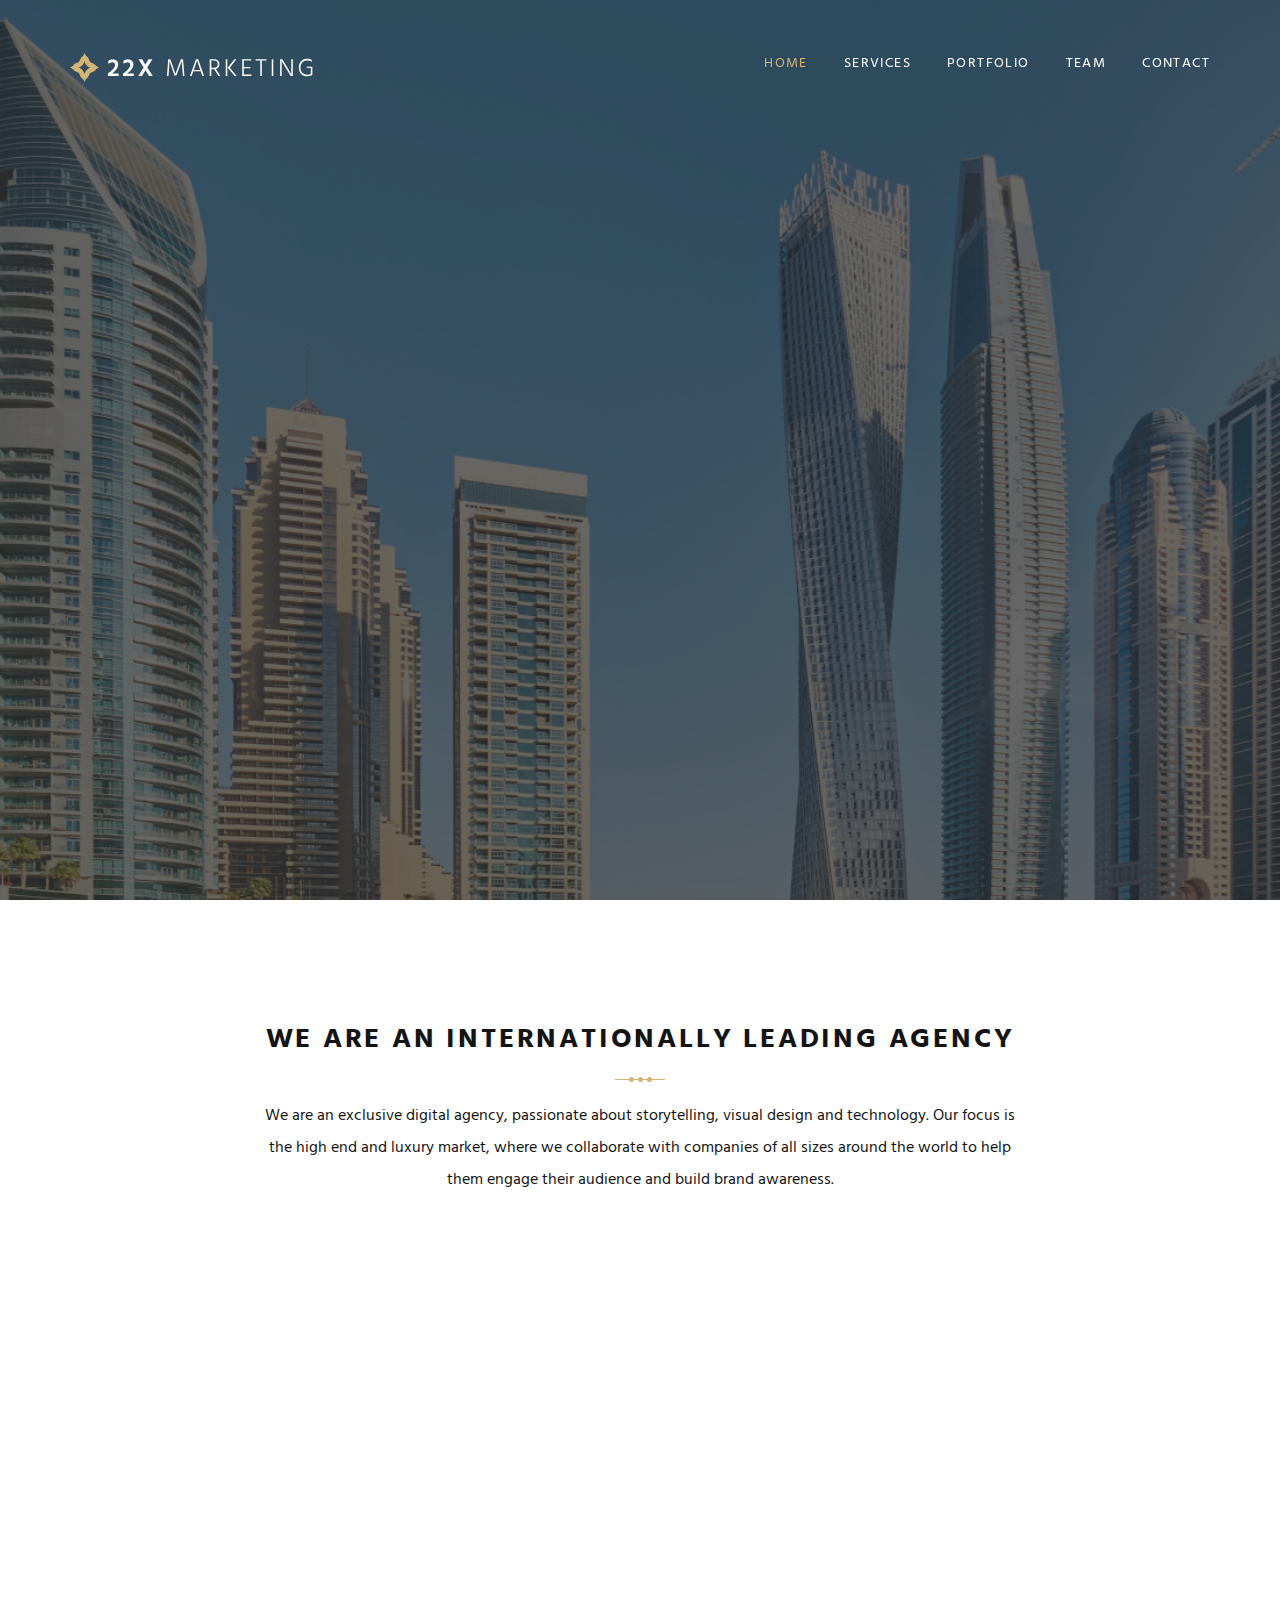
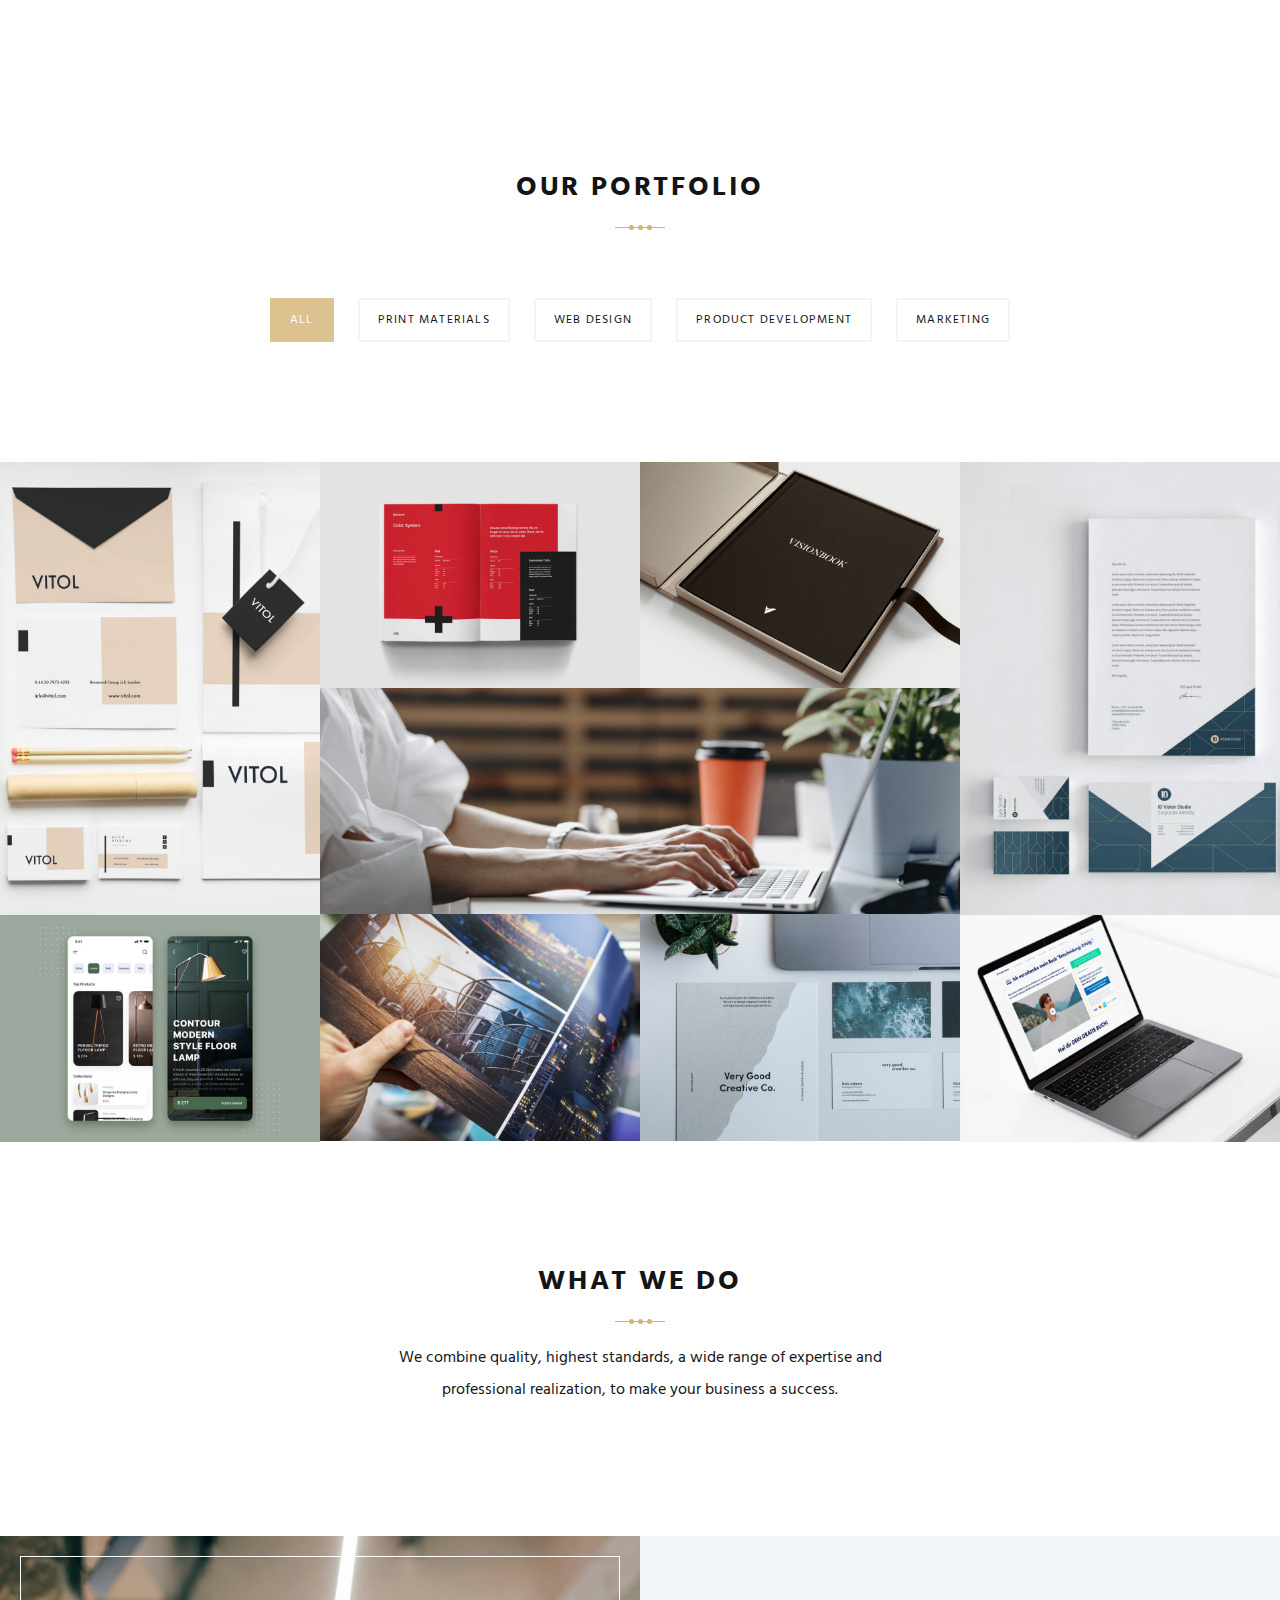
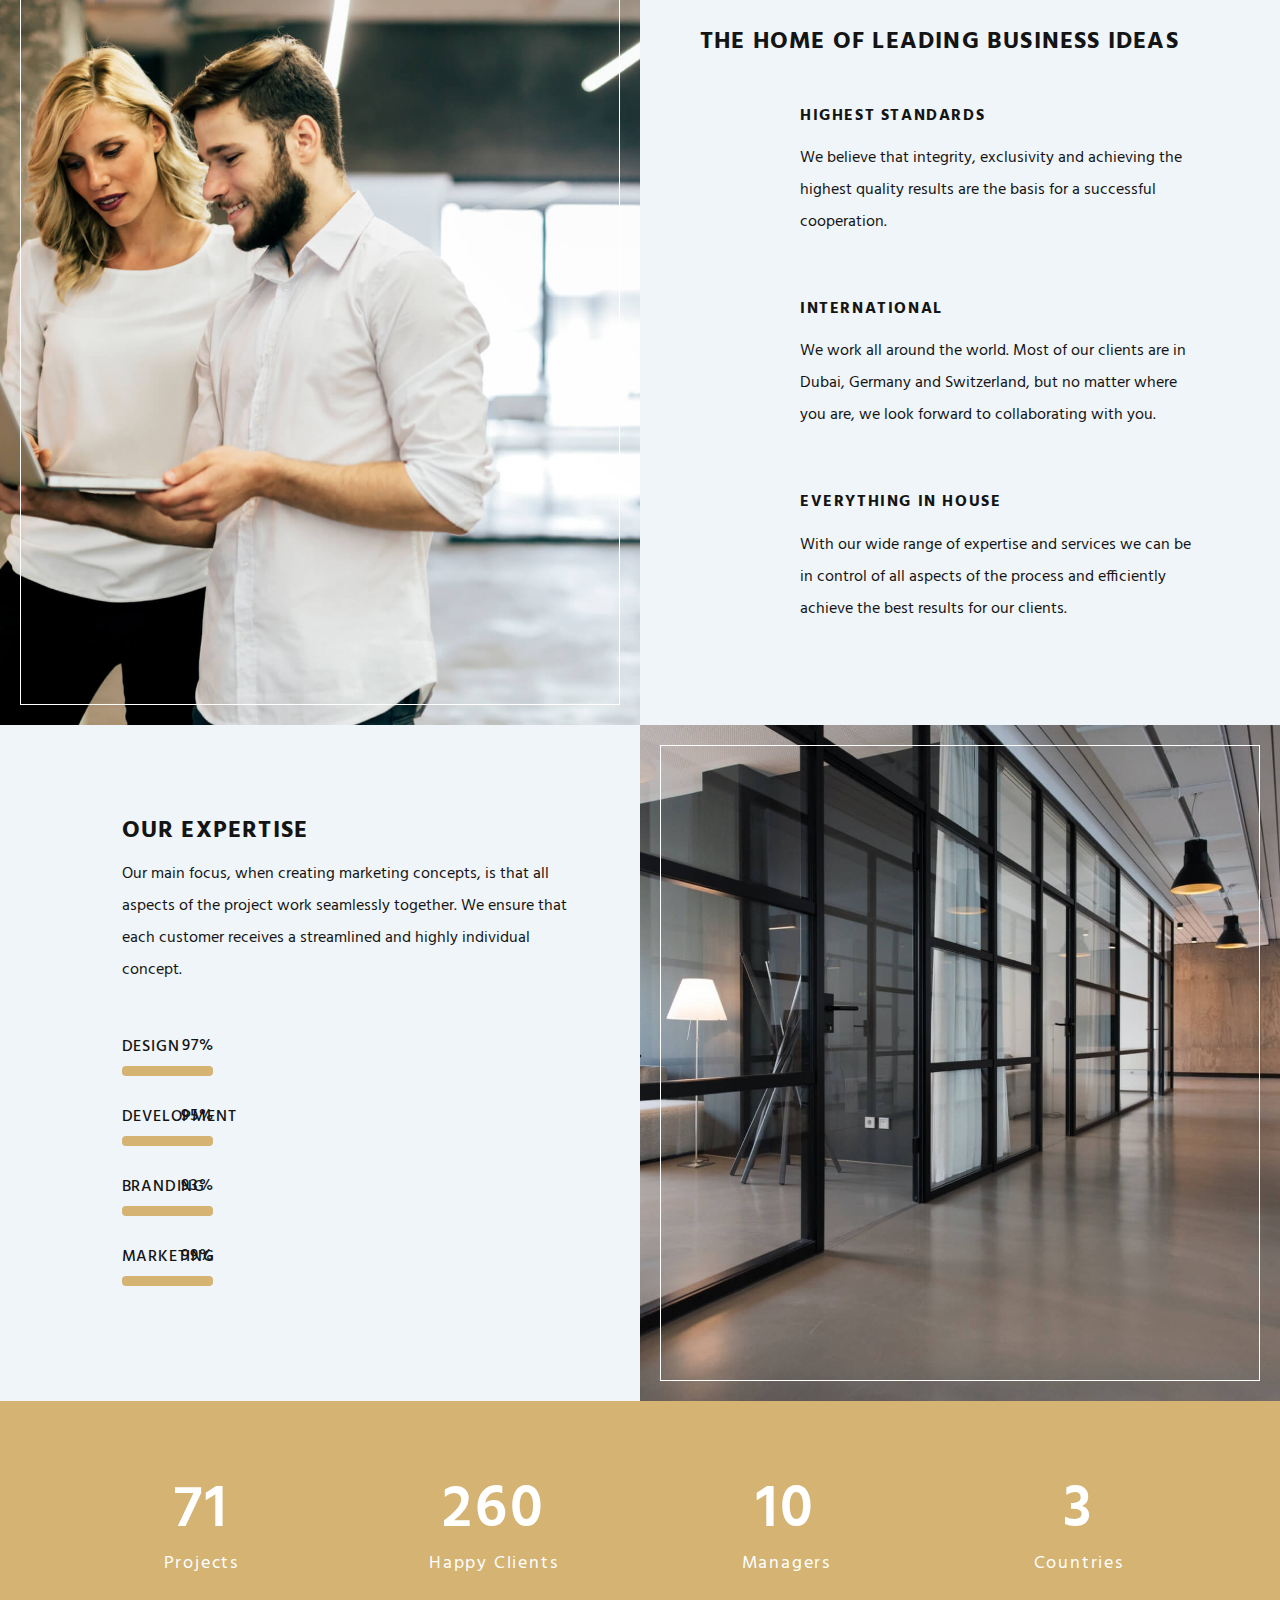
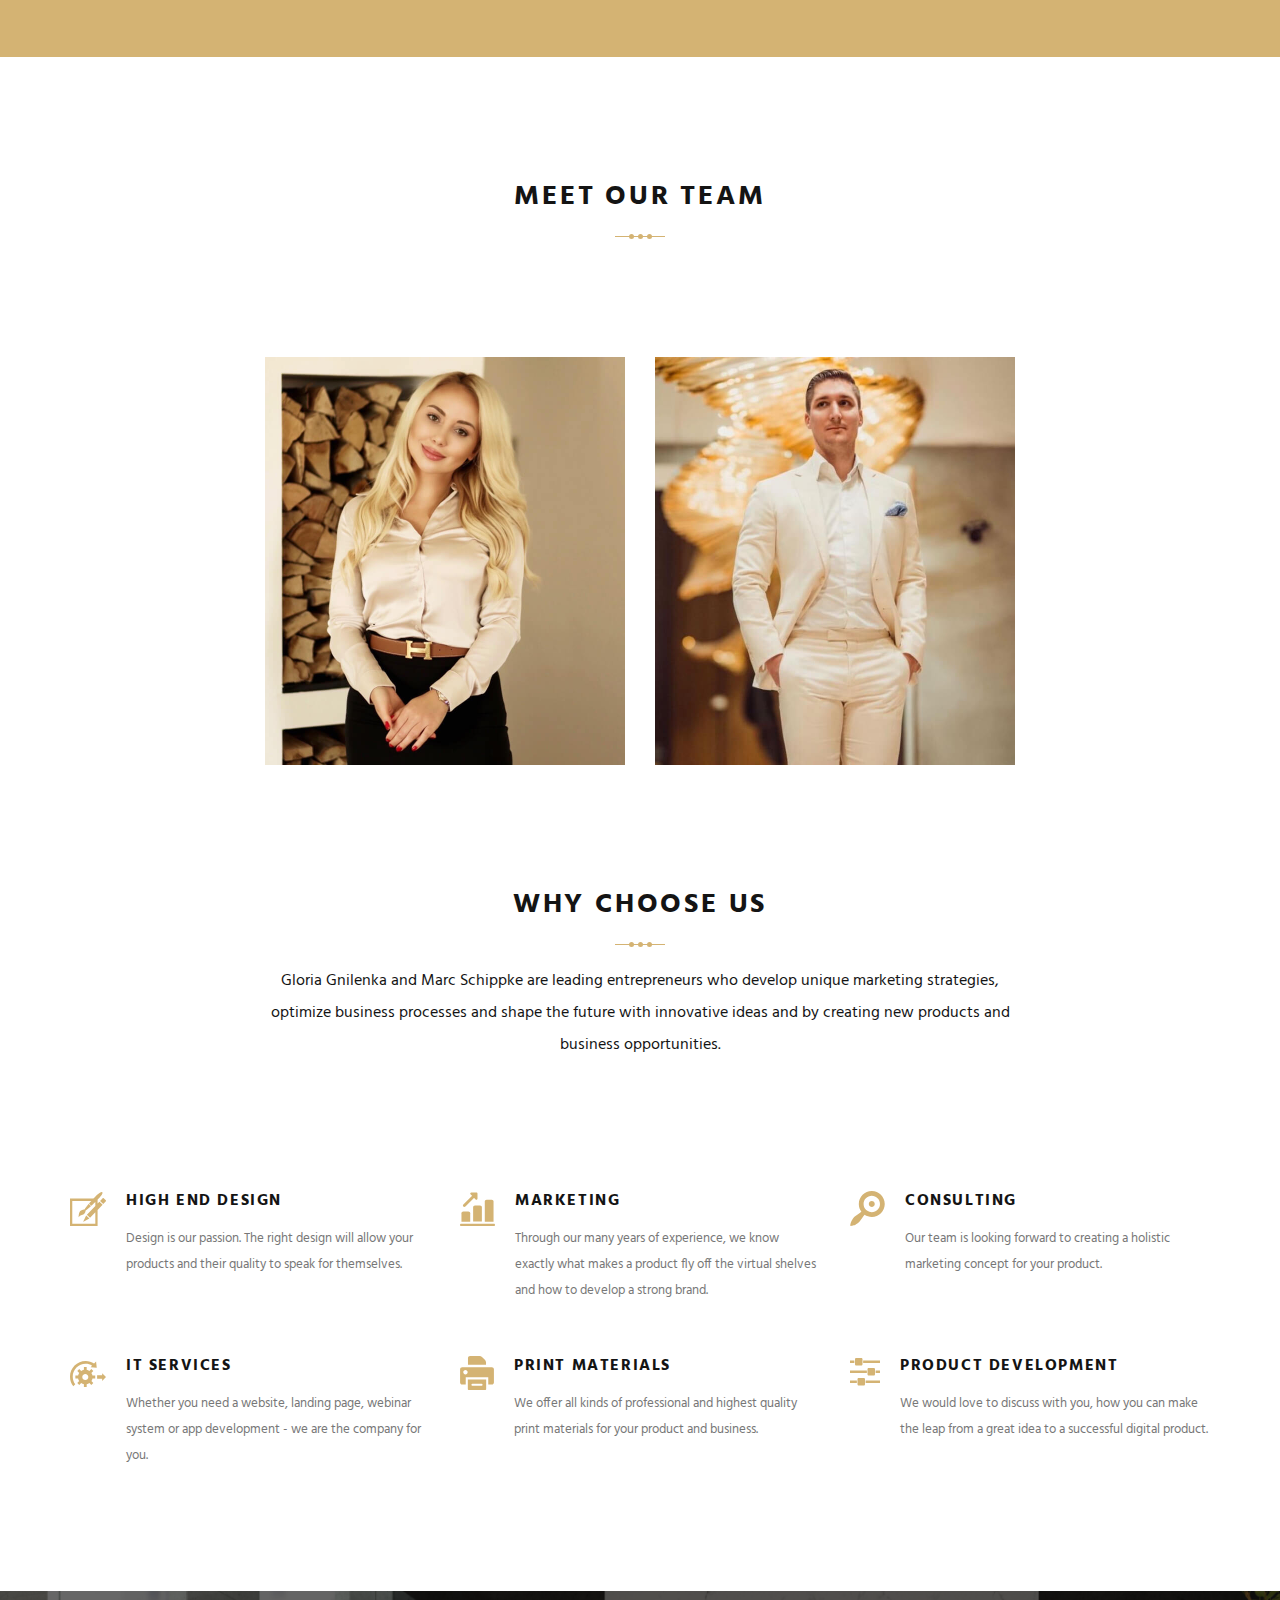
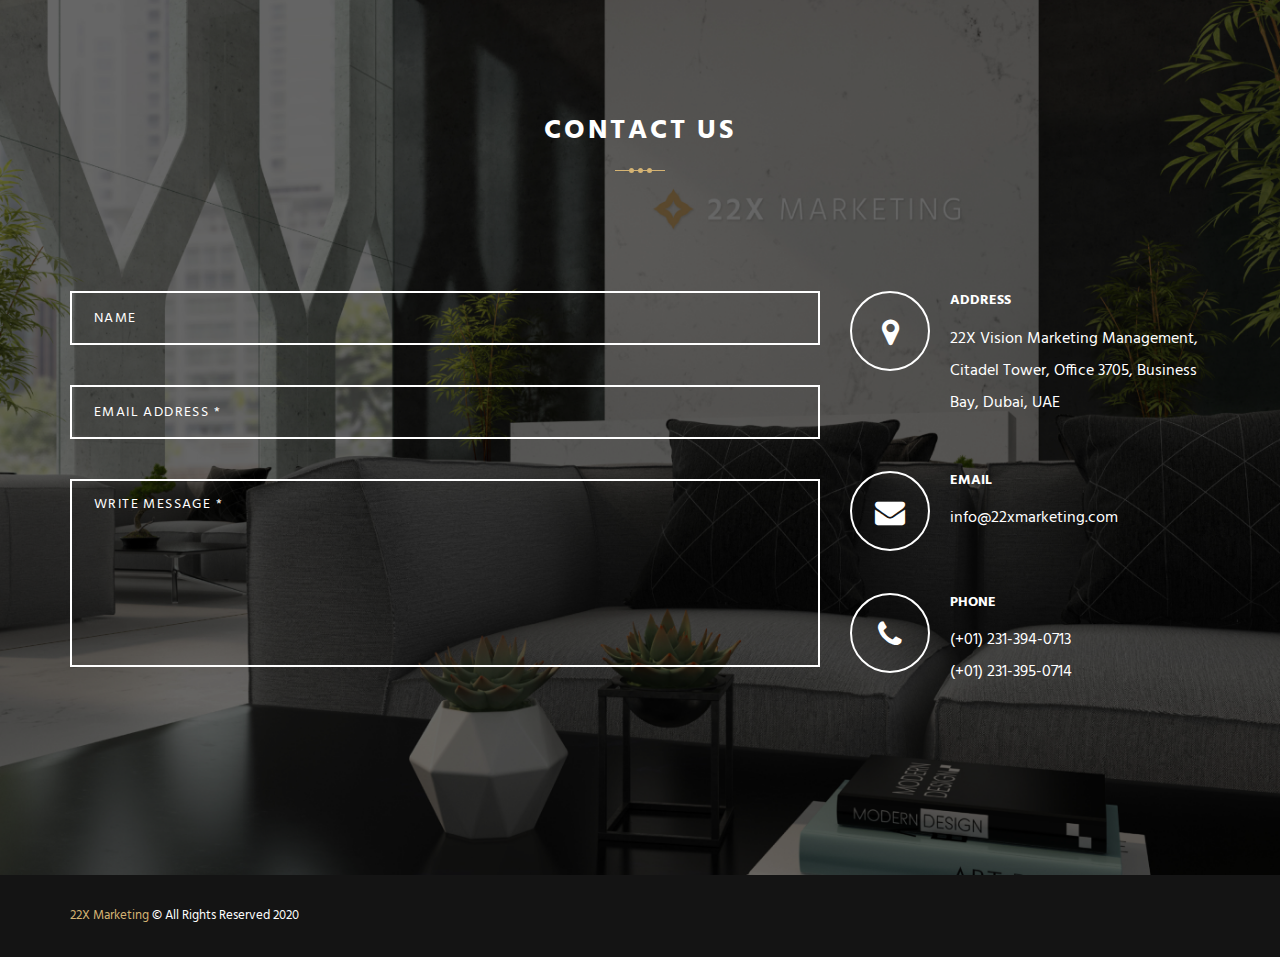
==== commit 656ac4e1: "improvements" ====
--- a/index.html
+++ b/index.html
@@ -3,7 +3,7 @@
 <head>
 <meta  charset="utf-8">
 <meta name="viewport" content="width=device-width, initial-scale=1">
-<title>Revo Studio - Creative HTML Template</title> 
+<title>22X Vision Marketing Management</title> 
 
 <!-- Favicons -->
 
@@ -121,7 +121,7 @@
               data-start="1500" 
               data-splitin="none" 
               data-splitout="none" 
-              style="z-index: 7; font-size:18px; color: #DDD;">We help you grow your business and build a brand
+              style="z-index: 7; font-size:18px; color: #DDD;">We help to scale businesses to global brands99
             </div>
 
             <!-- Layer 4 -->
@@ -142,7 +142,7 @@
               data-splitin="none" 
               data-splitout="none" 
               data-responsive_offset="on" 
-              style="z-index: 8;"><a href="#request" class="btn btn-hvr-white hvr-pulse-grow" data-toggle="modal">Start with us</a>
+              style="z-index: 8;"><a href="#request" class="btn btn-hvr-white hvr-pulse-grow" data-toggle="modal">GET IN TOUCH</a>
             </div>
           </li>
 
@@ -189,7 +189,7 @@
               data-start="1500" 
               data-splitin="none" 
               data-splitout="none" 
-              style="z-index: 7; font-size:18px; color: #DDD;">We help you grow your business and build a brand
+              style="z-index: 7; font-size:18px; color: #DDD;">We help to scale businesses to global brands
             </div>
 
             <!-- Layer 4 -->
@@ -210,7 +210,7 @@
               data-splitin="none" 
               data-splitout="none" 
               data-responsive_offset="on" 
-              style="z-index: 8;"><a href="#request" class="btn btn-hvr-white hvr-pulse-grow" data-toggle="modal">Start with us</a>
+              style="z-index: 8;"><a href="#request" class="btn btn-hvr-white hvr-pulse-grow" data-toggle="modal">GET IN TOUCH</a>
             </div>
           </li>
 
@@ -257,7 +257,7 @@
               data-start="1500" 
               data-splitin="none" 
               data-splitout="none" 
-              style="z-index: 7; font-size:18px; color: #DDD;">We help you grow your business and build a brand
+              style="z-index: 7; font-size:18px; color: #DDD;">We help to scale businesses to global brands
             </div>
 
             <!-- Layer 4 -->
@@ -278,7 +278,7 @@
               data-splitin="none" 
               data-splitout="none" 
               data-responsive_offset="on" 
-              style="z-index: 8;"><a href="#request" class="btn btn-hvr-white hvr-pulse-grow" data-toggle="modal">Start with us</a>
+              style="z-index: 8;"><a href="#request" class="btn btn-hvr-white hvr-pulse-grow" data-toggle="modal">GET IN TOUCH</a>
             </div>
           </li>
         </ul>
@@ -602,20 +602,20 @@
             <div class="col-about-content">
               <div class="progress-bar-title">Design</div>
               <div class="progress">
-                <div class="progress-bar" data-width="99">
-                    <span>99%</span>
+                <div class="progress-bar" data-width="97">
+                    <span>97%</span>
                 </div>
               </div>
               <div class="progress-bar-title">Development</div>
               <div class="progress">
-                <div class="progress-bar" data-width="99">
-                    <span>99%</span>
+                <div class="progress-bar" data-width="95">
+                    <span>95%</span>
                 </div>
               </div>
               <div class="progress-bar-title">BRANDING</div>
               <div class="progress">
-                <div class="progress-bar" data-width="99">
-                    <span>99%</span>
+                <div class="progress-bar" data-width="93">
+                    <span>93%</span>
                 </div>
               </div>
               <div class="progress-bar-title">MARKETING</div>
@@ -857,7 +857,8 @@
                 </div>
                 <div class="media-right">
                   <h4 class="text-white icon-title">Address</h4>
-                  <p>22X Vision LLC, Citadel Tower, Office 3705, Business Bay, Dubai, UAE </p>
+                  <p>22X Vision Marketing Management, Citadel Tower, Office 3705, Business Bay, Dubai, UAE
+                  </p>
                 </div>
               </div>
               <div class="contact-row">
--- a/css/style.css
+++ b/css/style.css
@@ -2466,7 +2466,7 @@
 
 .close:hover,
 .close:focus {
-  color: #67d5b5;
+  color: #D4B373;
   opacity:1;
   filter: alpha(opacity=1);
 }
@@ -2544,11 +2544,14 @@
     height: 120px;
     left: 0;
     right: 0;
-    
+    position: relative;
   }
   .team-profile-name{
     padding-top: 20px
   }
+  .section-content {
+    margin-top: 56px;
+}
   .team-profile-hover:after{
     background: rgb(212 179 115)
   }
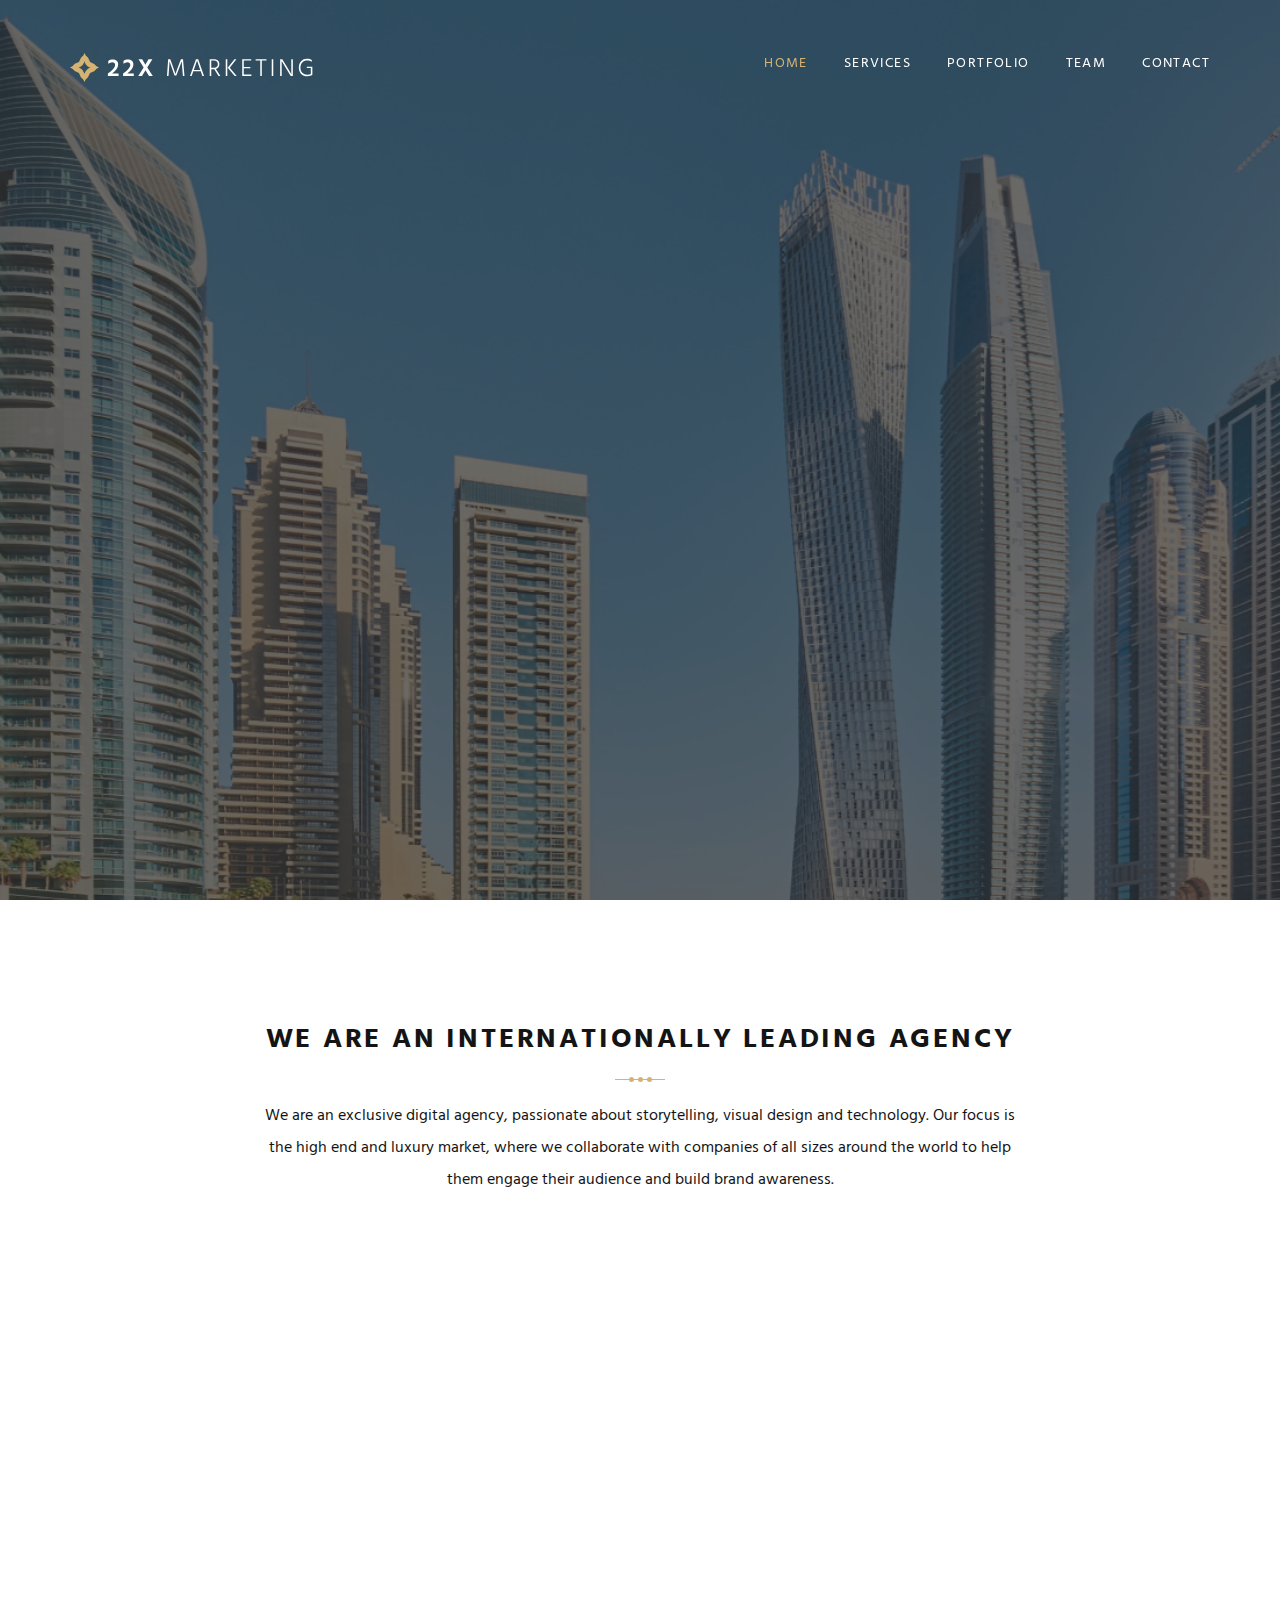
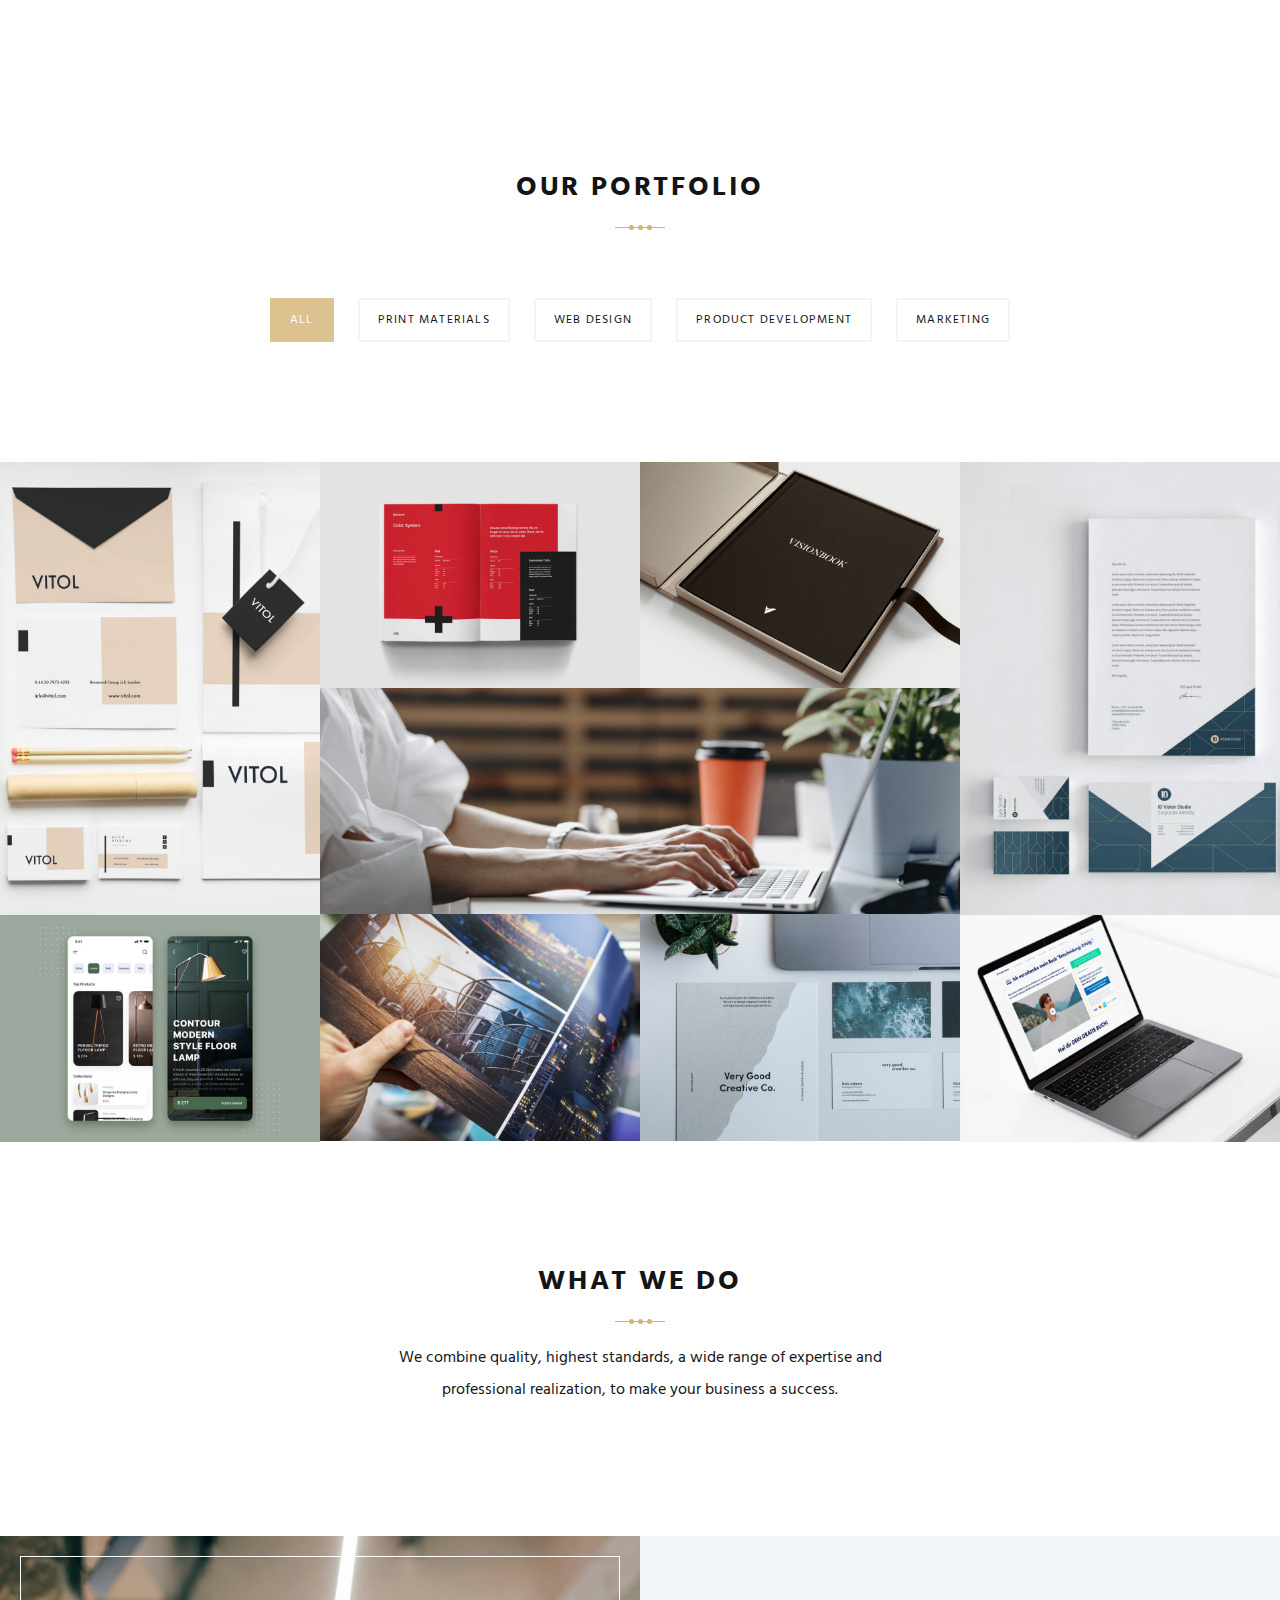
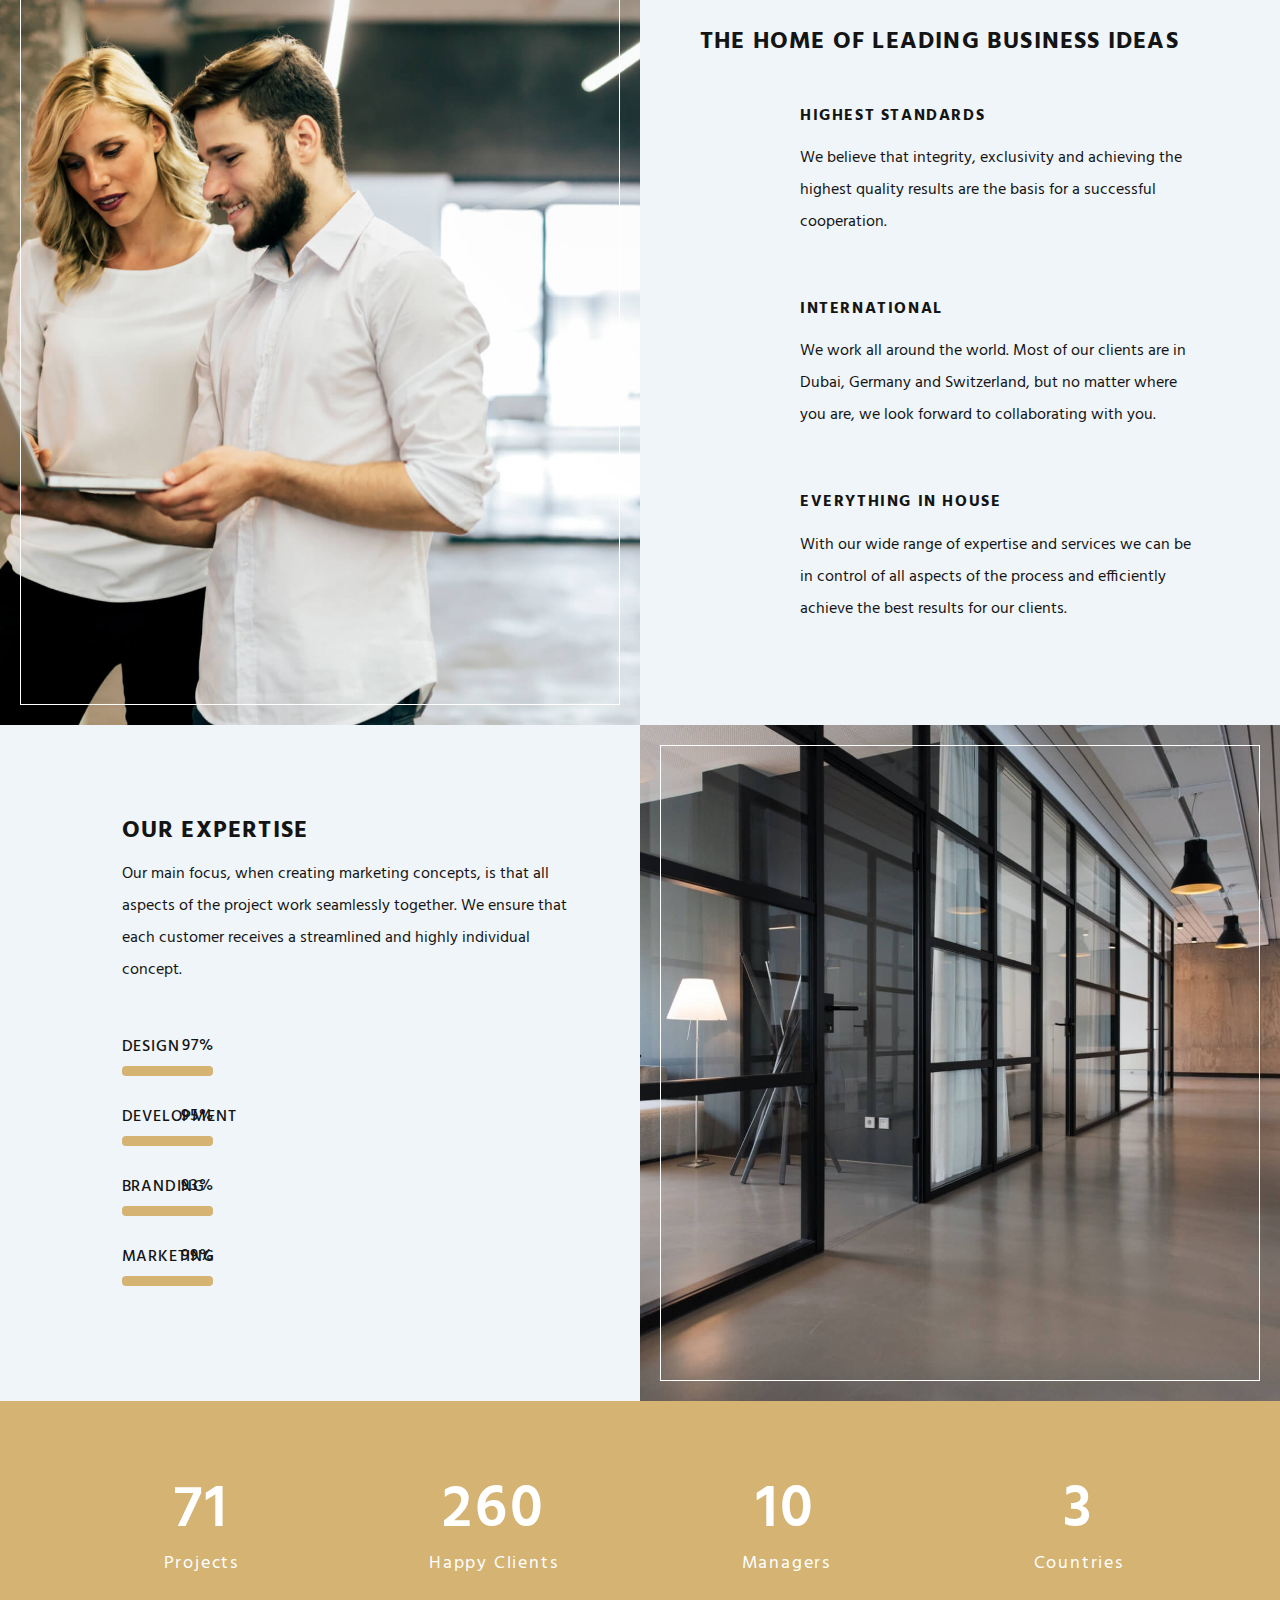
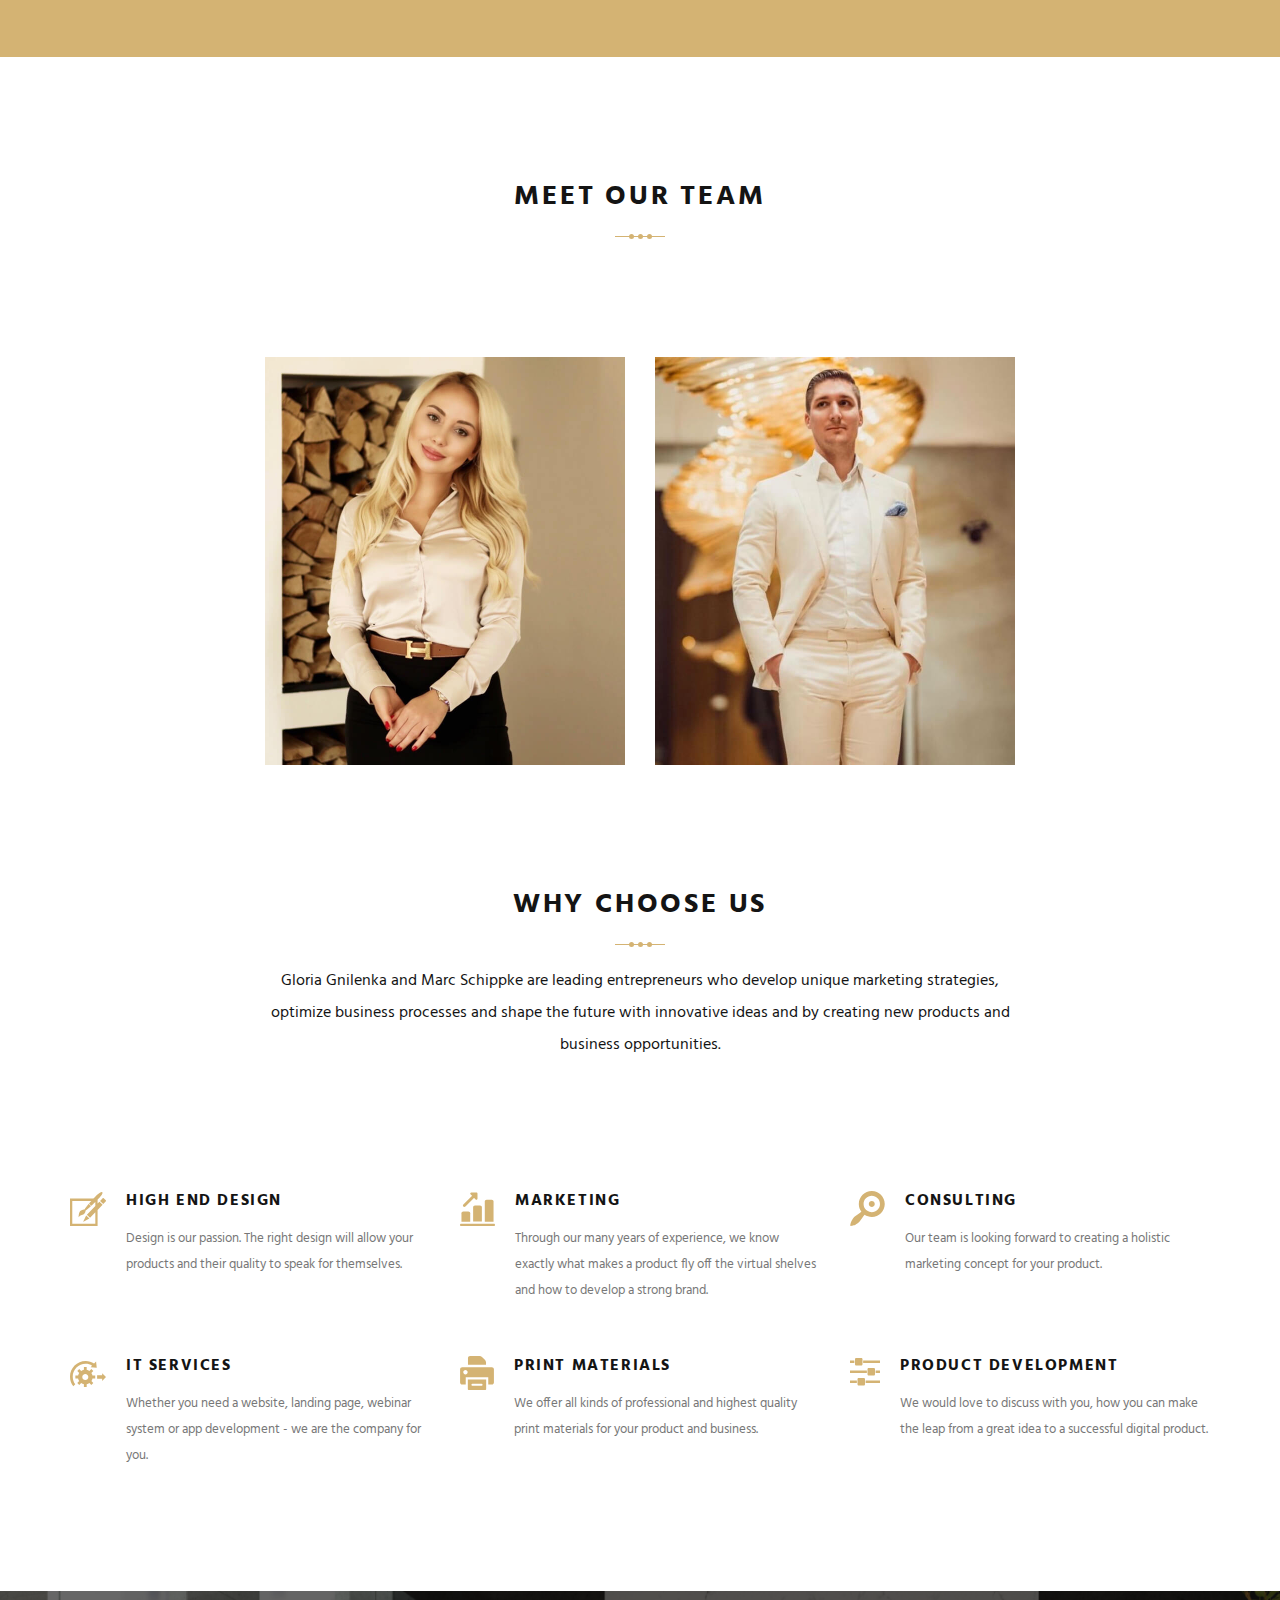
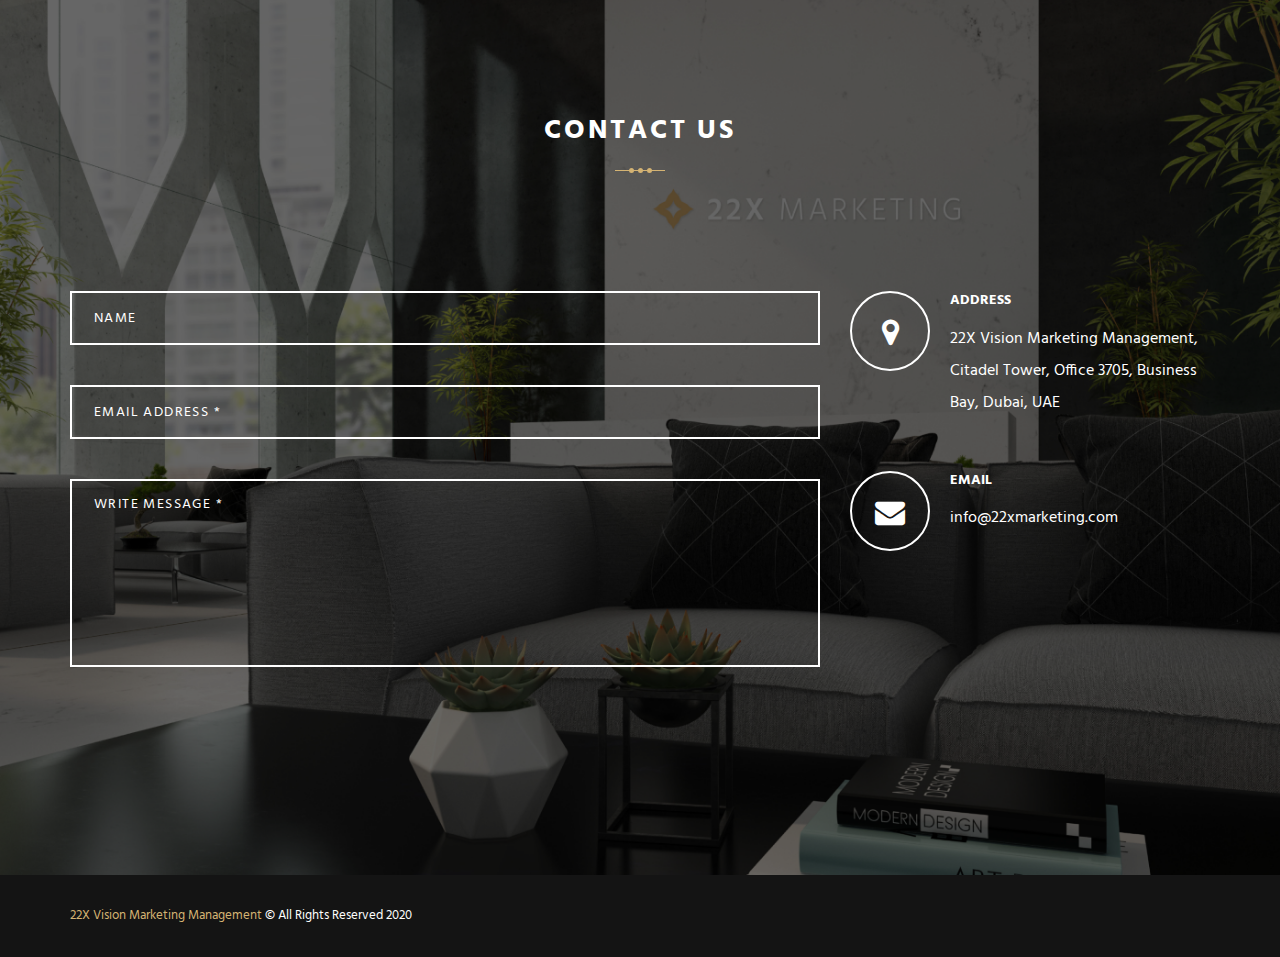
==== commit df69111a: "fixed header" ====
--- a/index.html
+++ b/index.html
@@ -121,7 +121,7 @@
               data-start="1500" 
               data-splitin="none" 
               data-splitout="none" 
-              style="z-index: 7; font-size:18px; color: #DDD;">We help to scale businesses to global brands99
+              style="z-index: 7; font-size:18px; color: #DDD;">We help to scale businesses to global brands
             </div>
 
             <!-- Layer 4 -->
@@ -719,7 +719,7 @@
                       <a target="_blank" href="https://www.linkedin.com/in/marcschippke/" class="fa fa-linkedin"></a>
                     </div>
                     <div class="team-profile-name">Marc Schippke</div>
-                    <div class="team-profile-spec">CEO & Marketing</div>
+                    <div class="team-profile-spec">CEO & Consulting</div>
                     <div class="spacer spacer-white">
                       <div class="line">
                         <div class="dot"></div>
@@ -872,7 +872,7 @@
                   <p>info@22xmarketing.com</p>
                 </div>
               </div>
-              <div class="contact-row">
+              <!-- <div class="contact-row">
                 <div class="media-left">
                   <span class="icon-circle-3">
                     <i class="fa fa-phone"></i>
@@ -883,7 +883,7 @@
                   <p>(+01) 231-394-0713 <br>
                      (+01) 231-395-0714</p>
                 </div>
-              </div>
+              </div> -->
             </div>
             <div class="column col-md-8 col-md-pull-4">
               <form class="js-ajax-form">
@@ -912,7 +912,7 @@
       <div class="footer-bottom">
         <div class="container">
           <div class="copy">
-            <a>22X Marketing</a> © All Rights Reserved 2020
+            <a>22X Vision Marketing Management</a> © All Rights Reserved 2020
           </div>
           
         </div>
--- a/css/style.css
+++ b/css/style.css
@@ -2634,7 +2634,9 @@
   .navbar.affix .navbar-nav .active > a{
     color: #D4B373;
   }
-
+   .affix .navbar-nav{
+    margin-top: 9px;
+   }
   .navbar-nav li .submenu{
     display: block;
   }
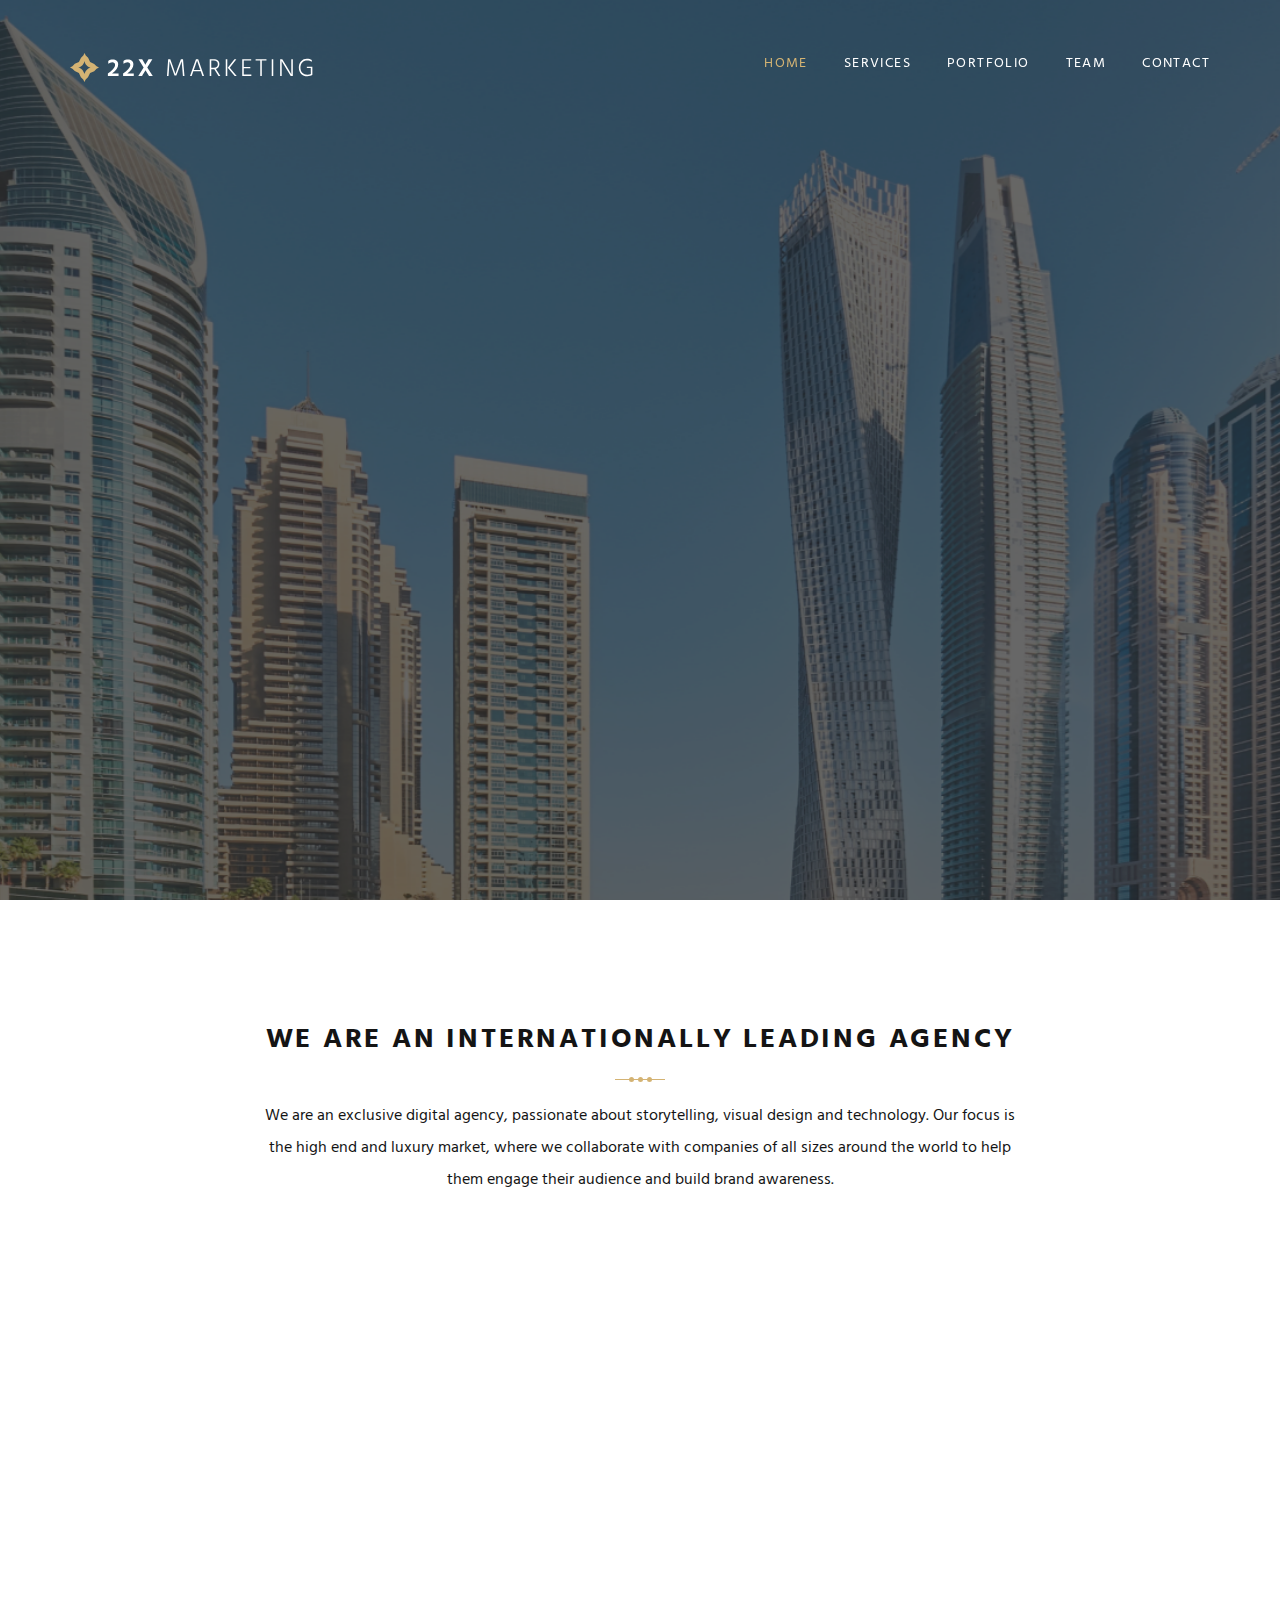
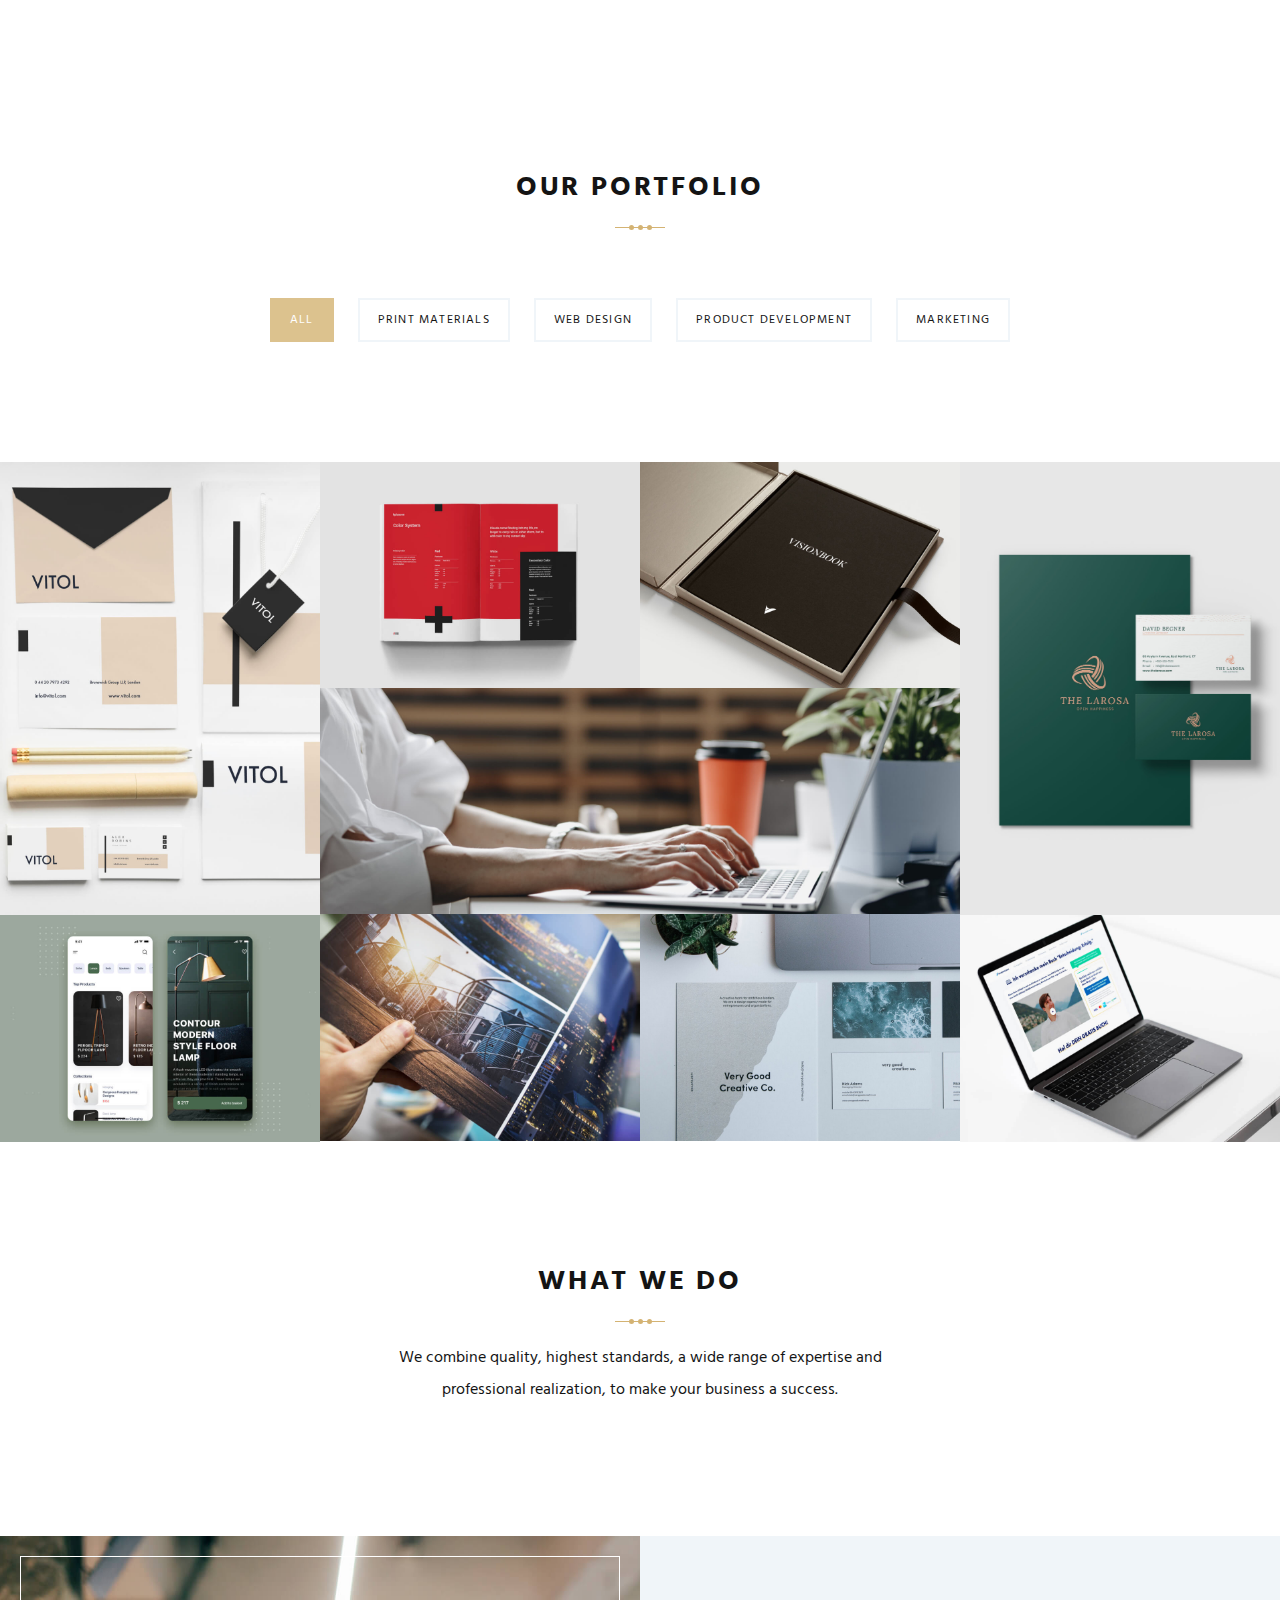
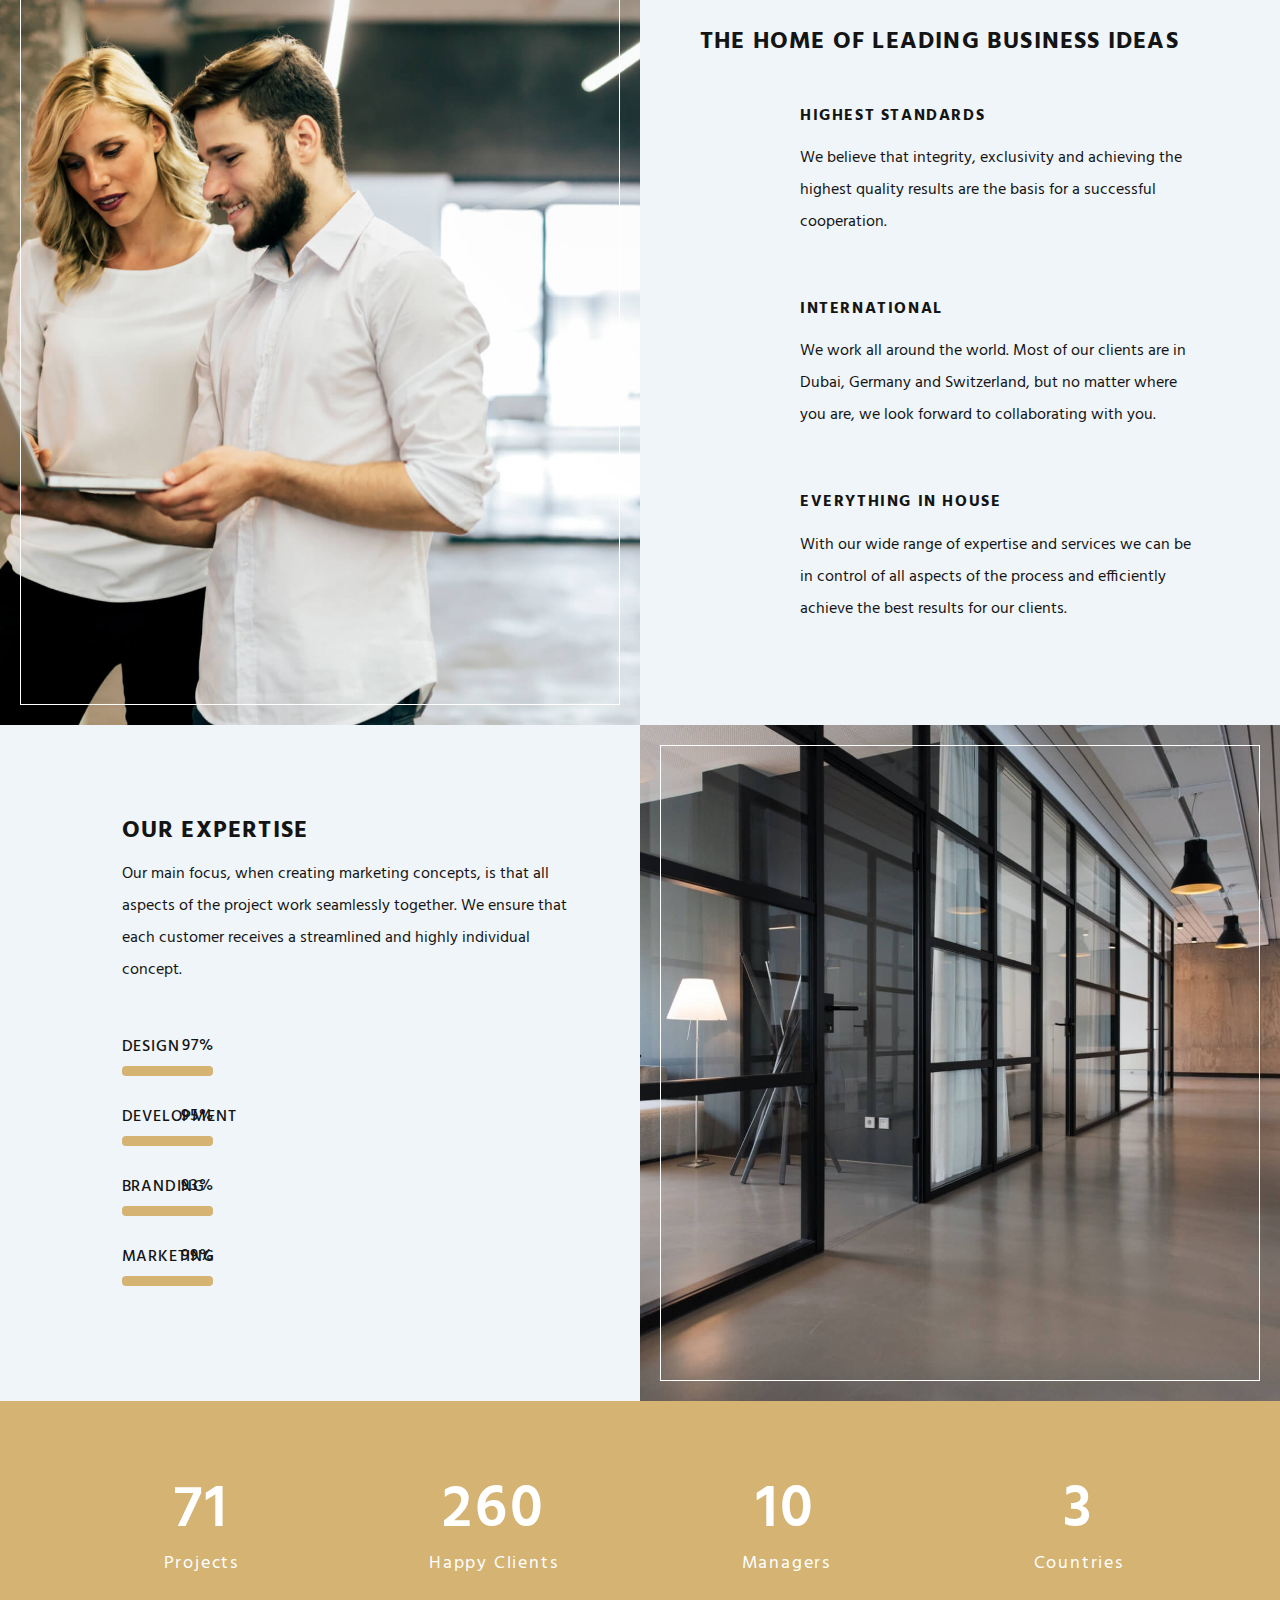
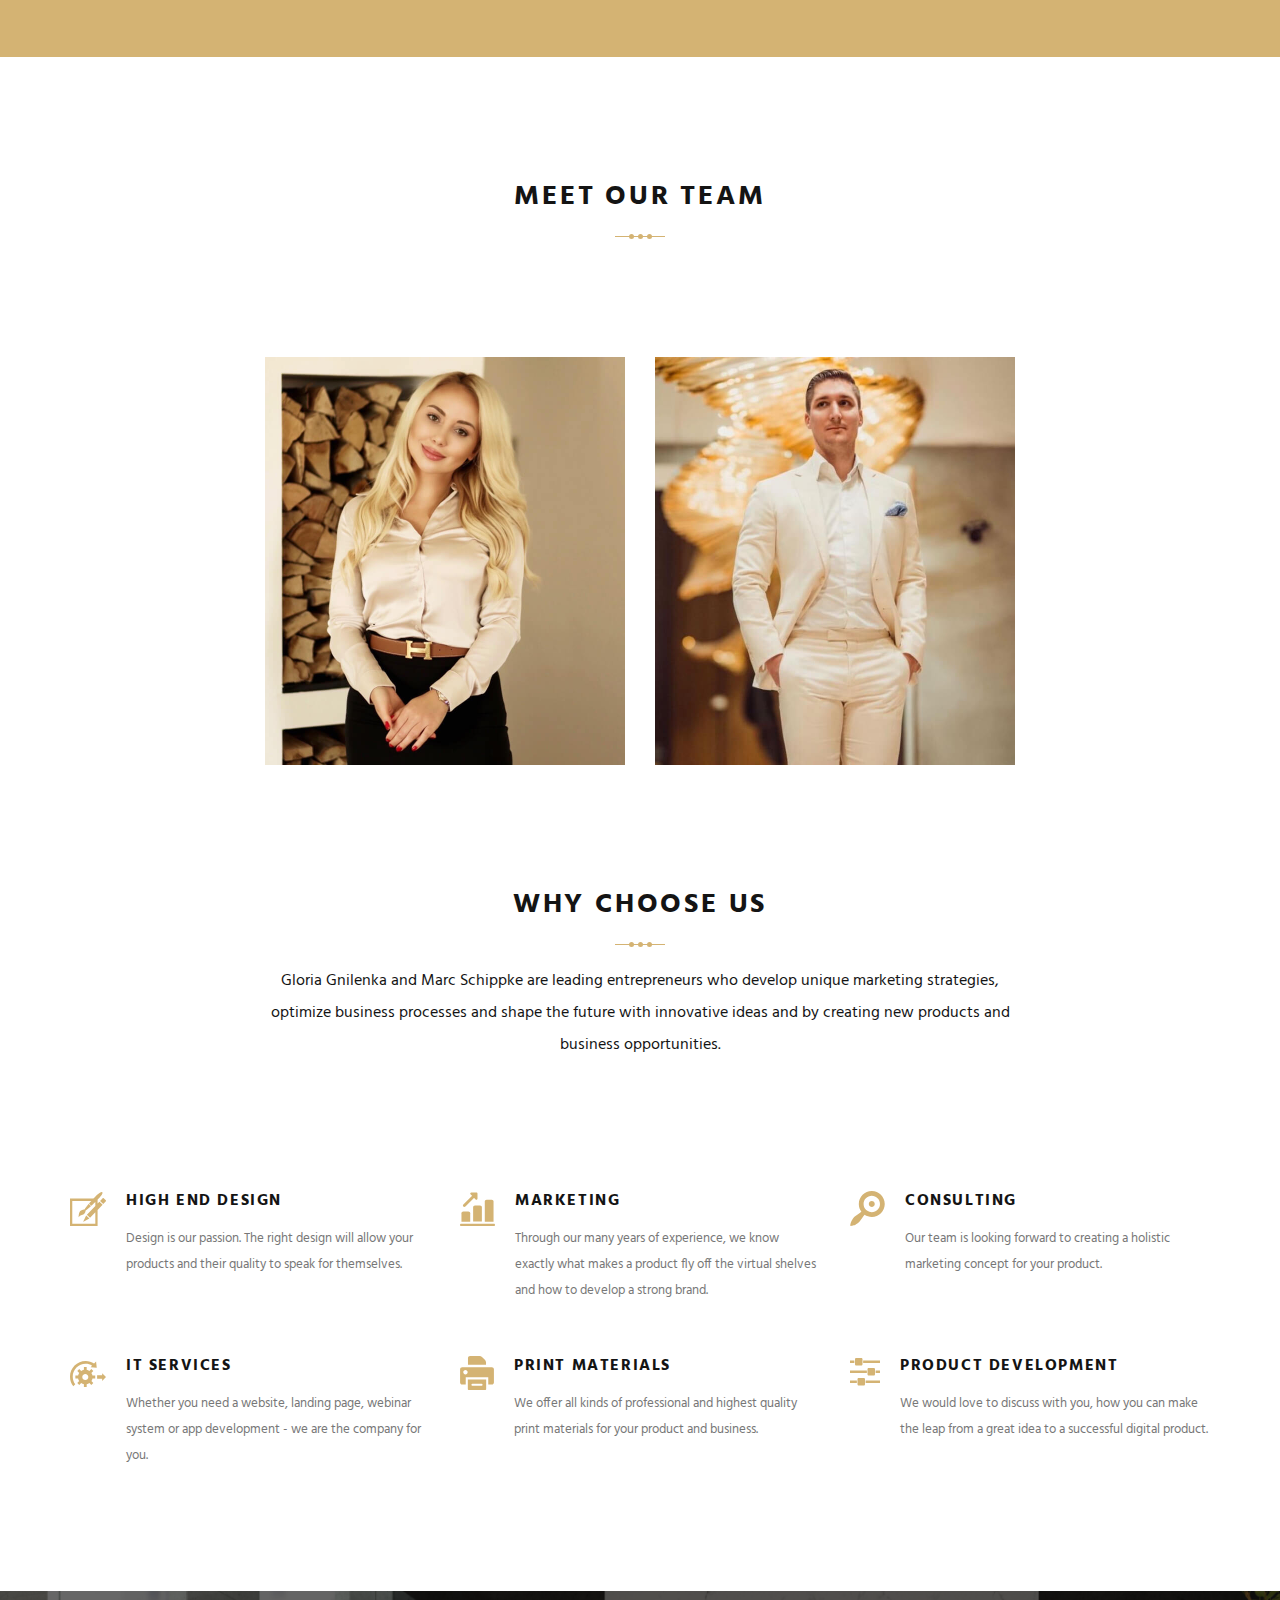
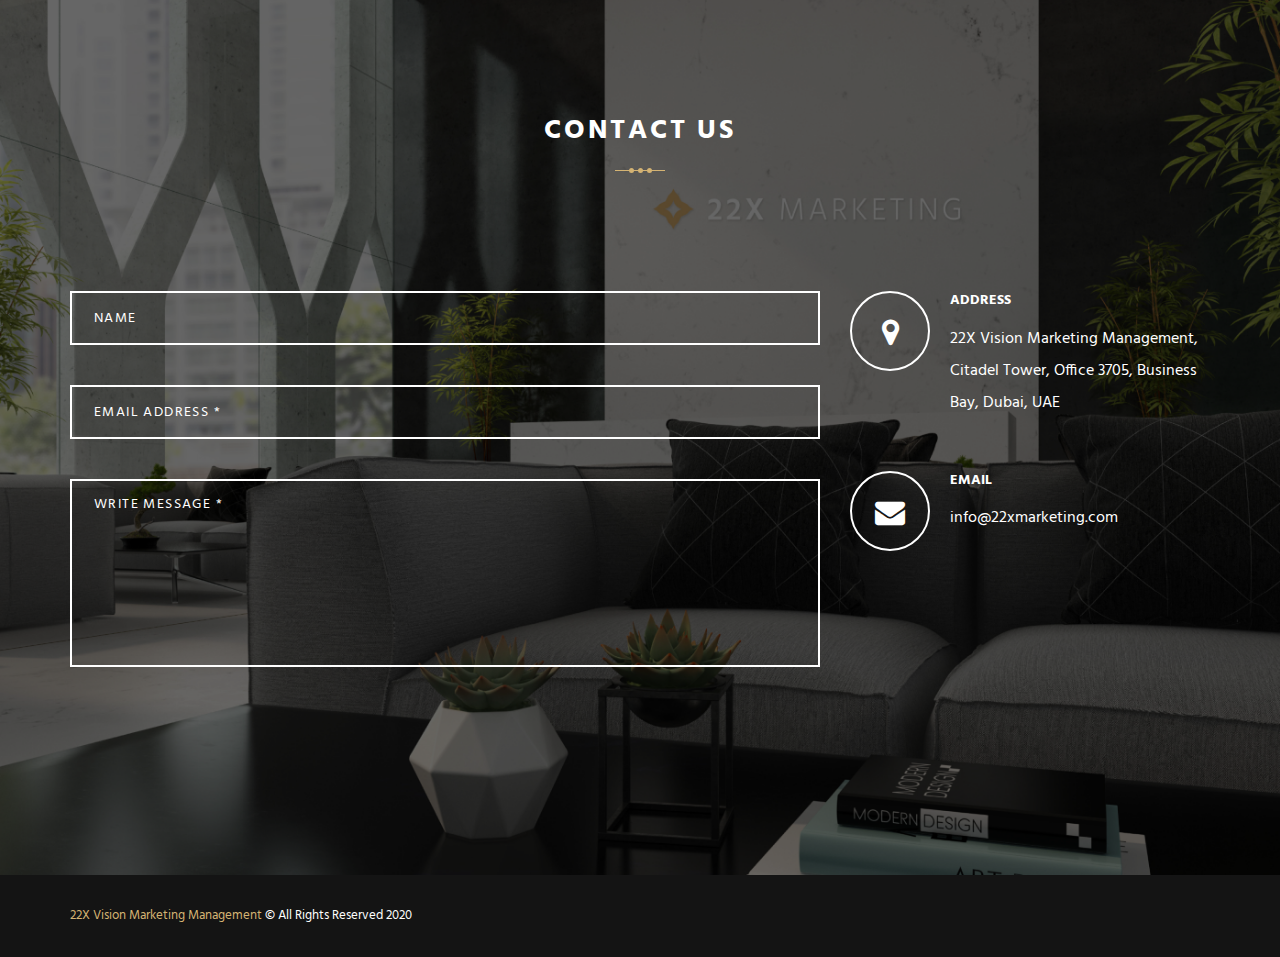
==== commit 7d7ea671: "fixed mail" ====
--- a/index.html
+++ b/index.html
@@ -887,6 +887,9 @@
             </div>
             <div class="column col-md-8 col-md-pull-4">
               <form class="js-ajax-form">
+                <input type="hidden" name="project_name" value="22xmarketing">
+                <input type="hidden" name="admin_email" value="vladprofmet@gmail.com,vladoniweb@gmail.com">
+                <input type="hidden" name="form_subject" value="Footer Form">  
                 <div class="form-group">
                   <input type="text" class="form-control form-control-white" name="name" placeholder="Name">
                 </div>
@@ -932,6 +935,9 @@
           </div>
           <div class="modal-body text-center">
             <form class="form-request js-ajax-form">
+              <input type="hidden" name="project_name" value="22xmarketing">
+                <input type="hidden" name="admin_email" value="vladprofmet@gmail.com,vladoniwe@gmail.com">
+                <input type="hidden" name="form_subject" value="Form Footer">  
               <div class="row-fields row">
                 <div class="form-group col-field col-sm-6">
                     <input type="text" class="form-control form-control-white" name="name" required placeholder="Name *">
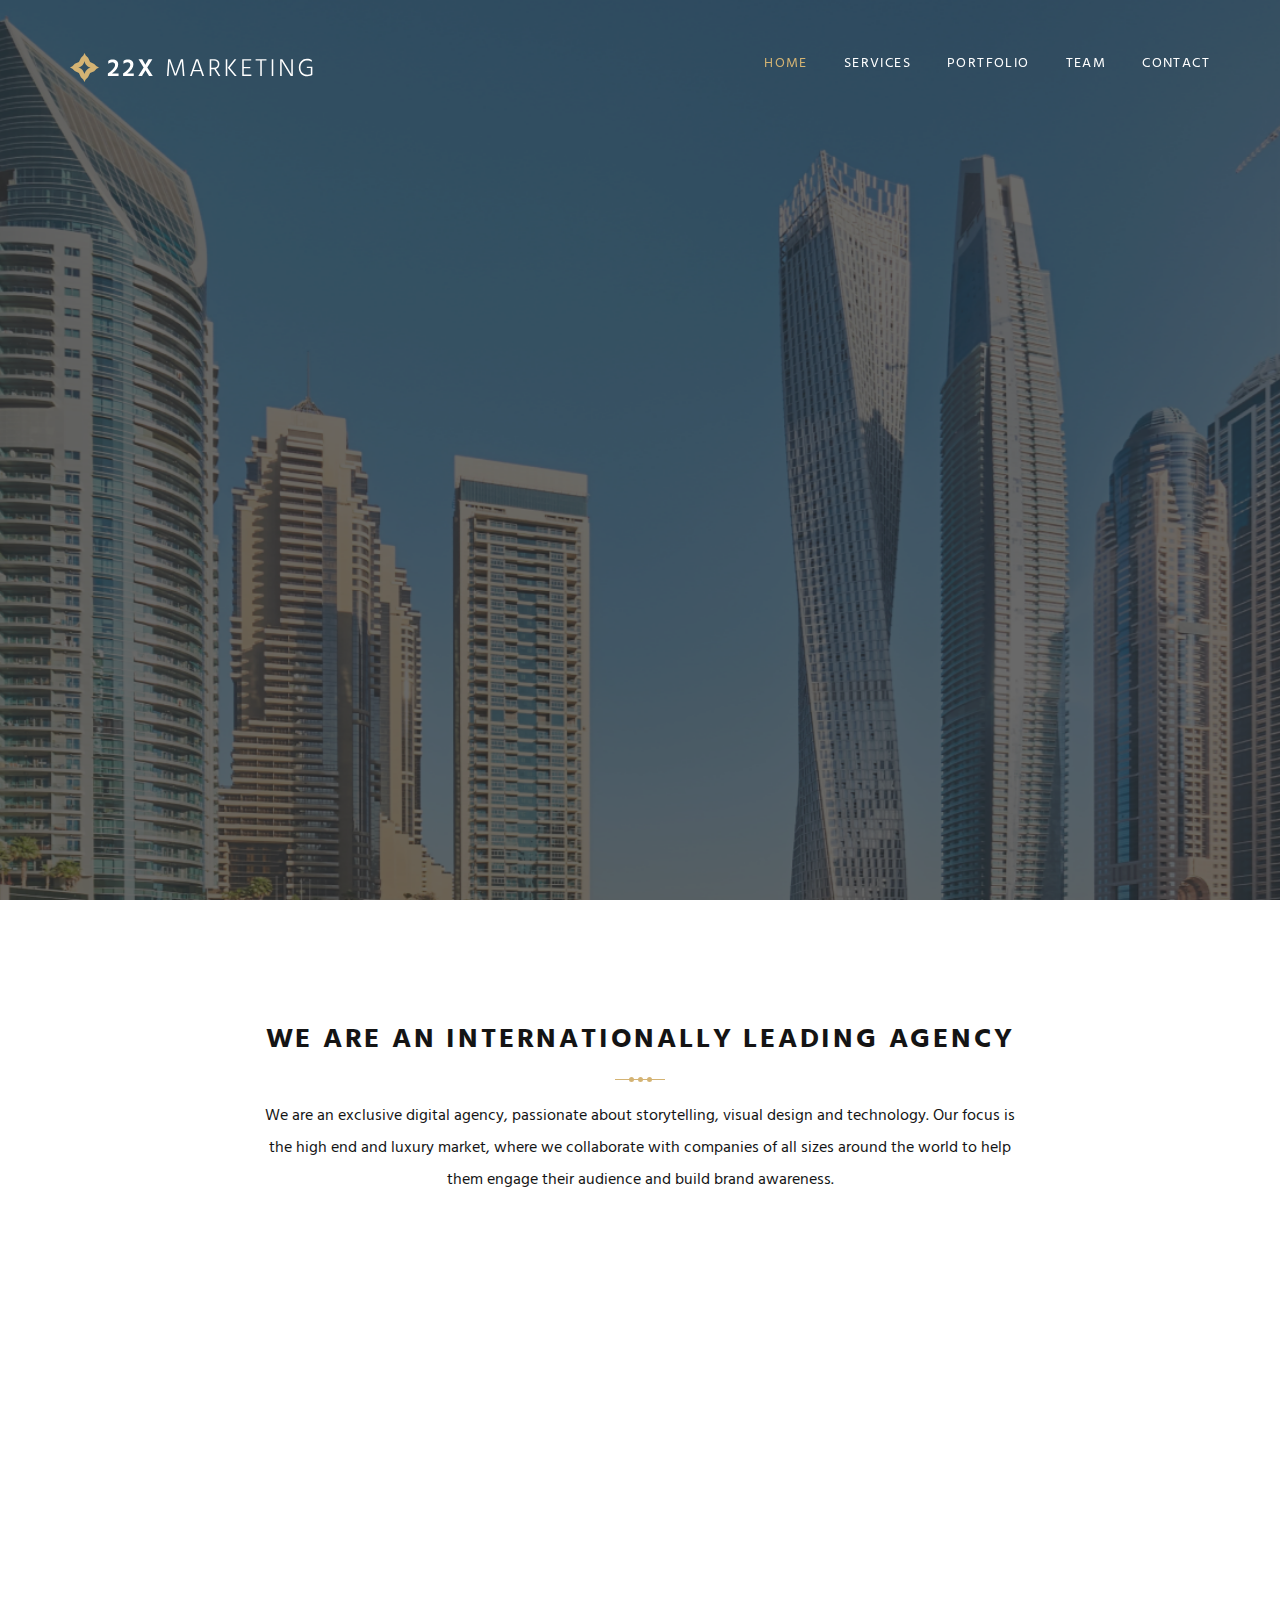
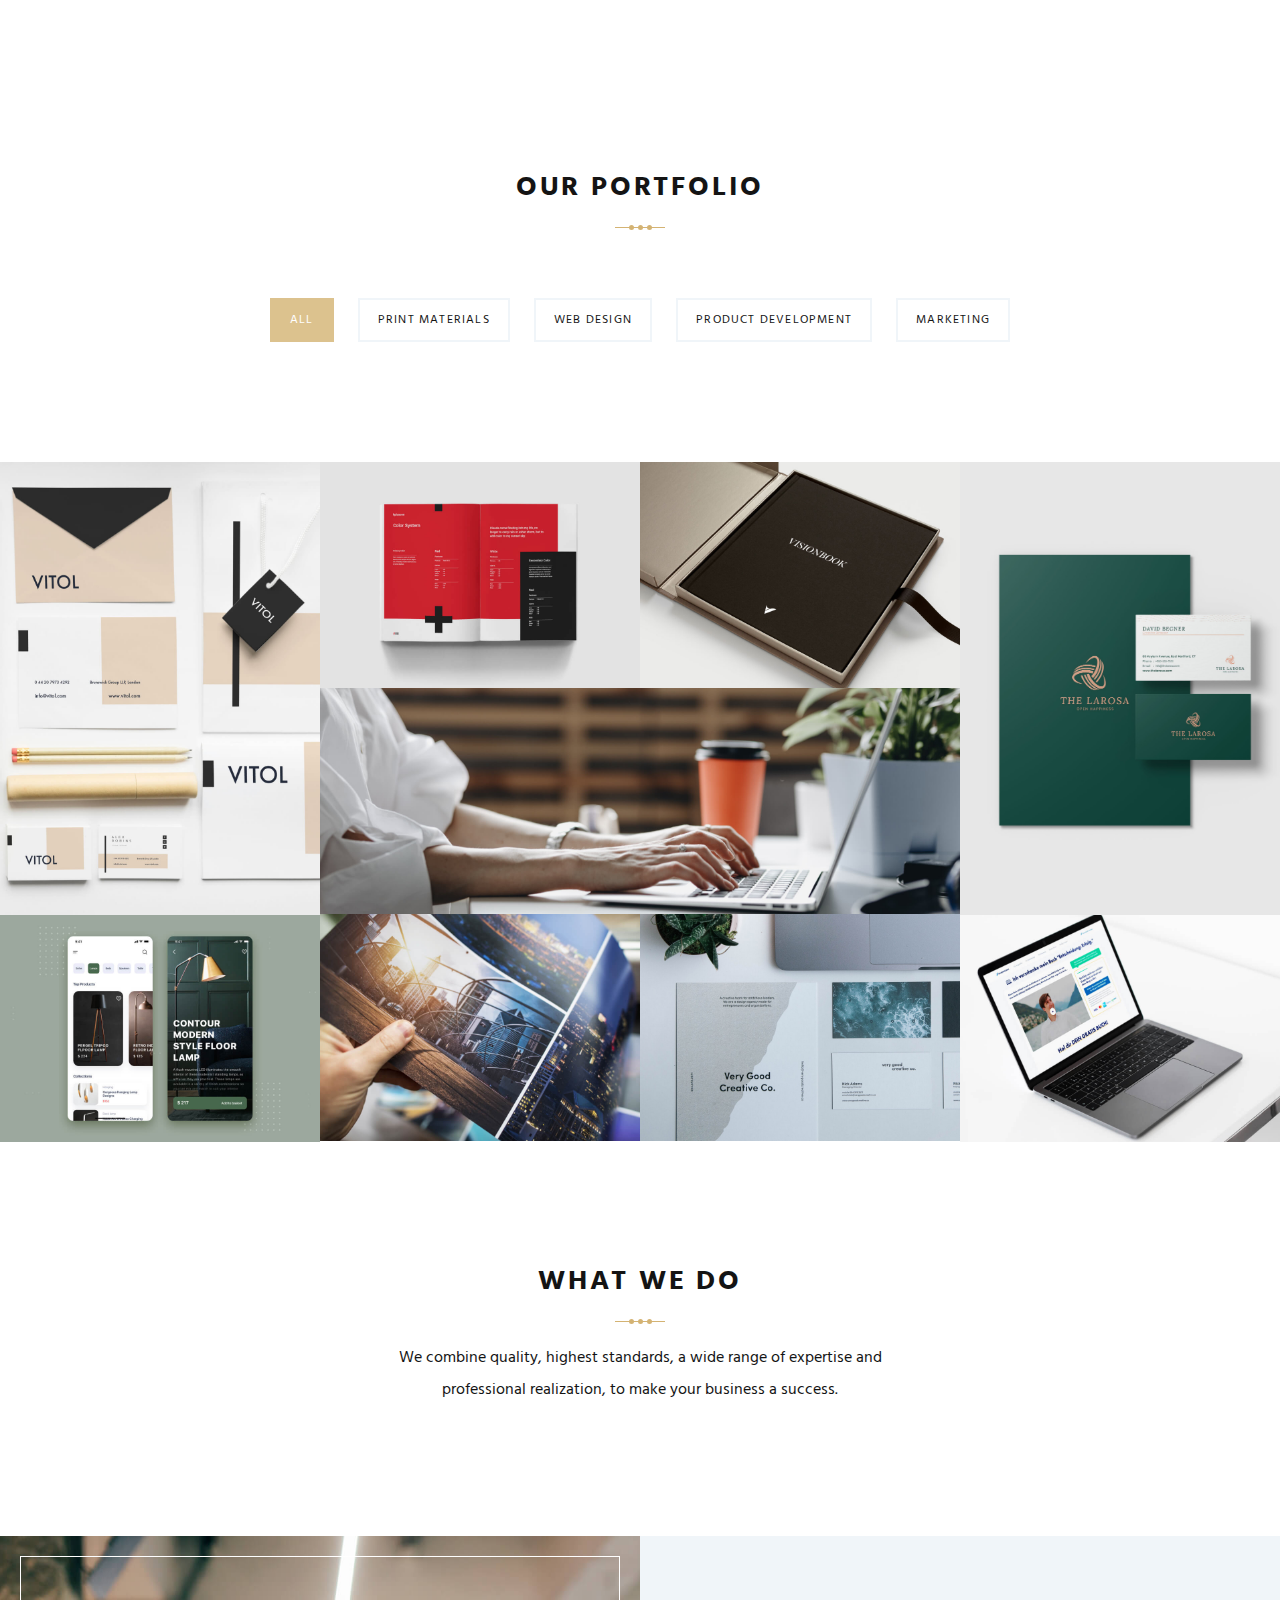
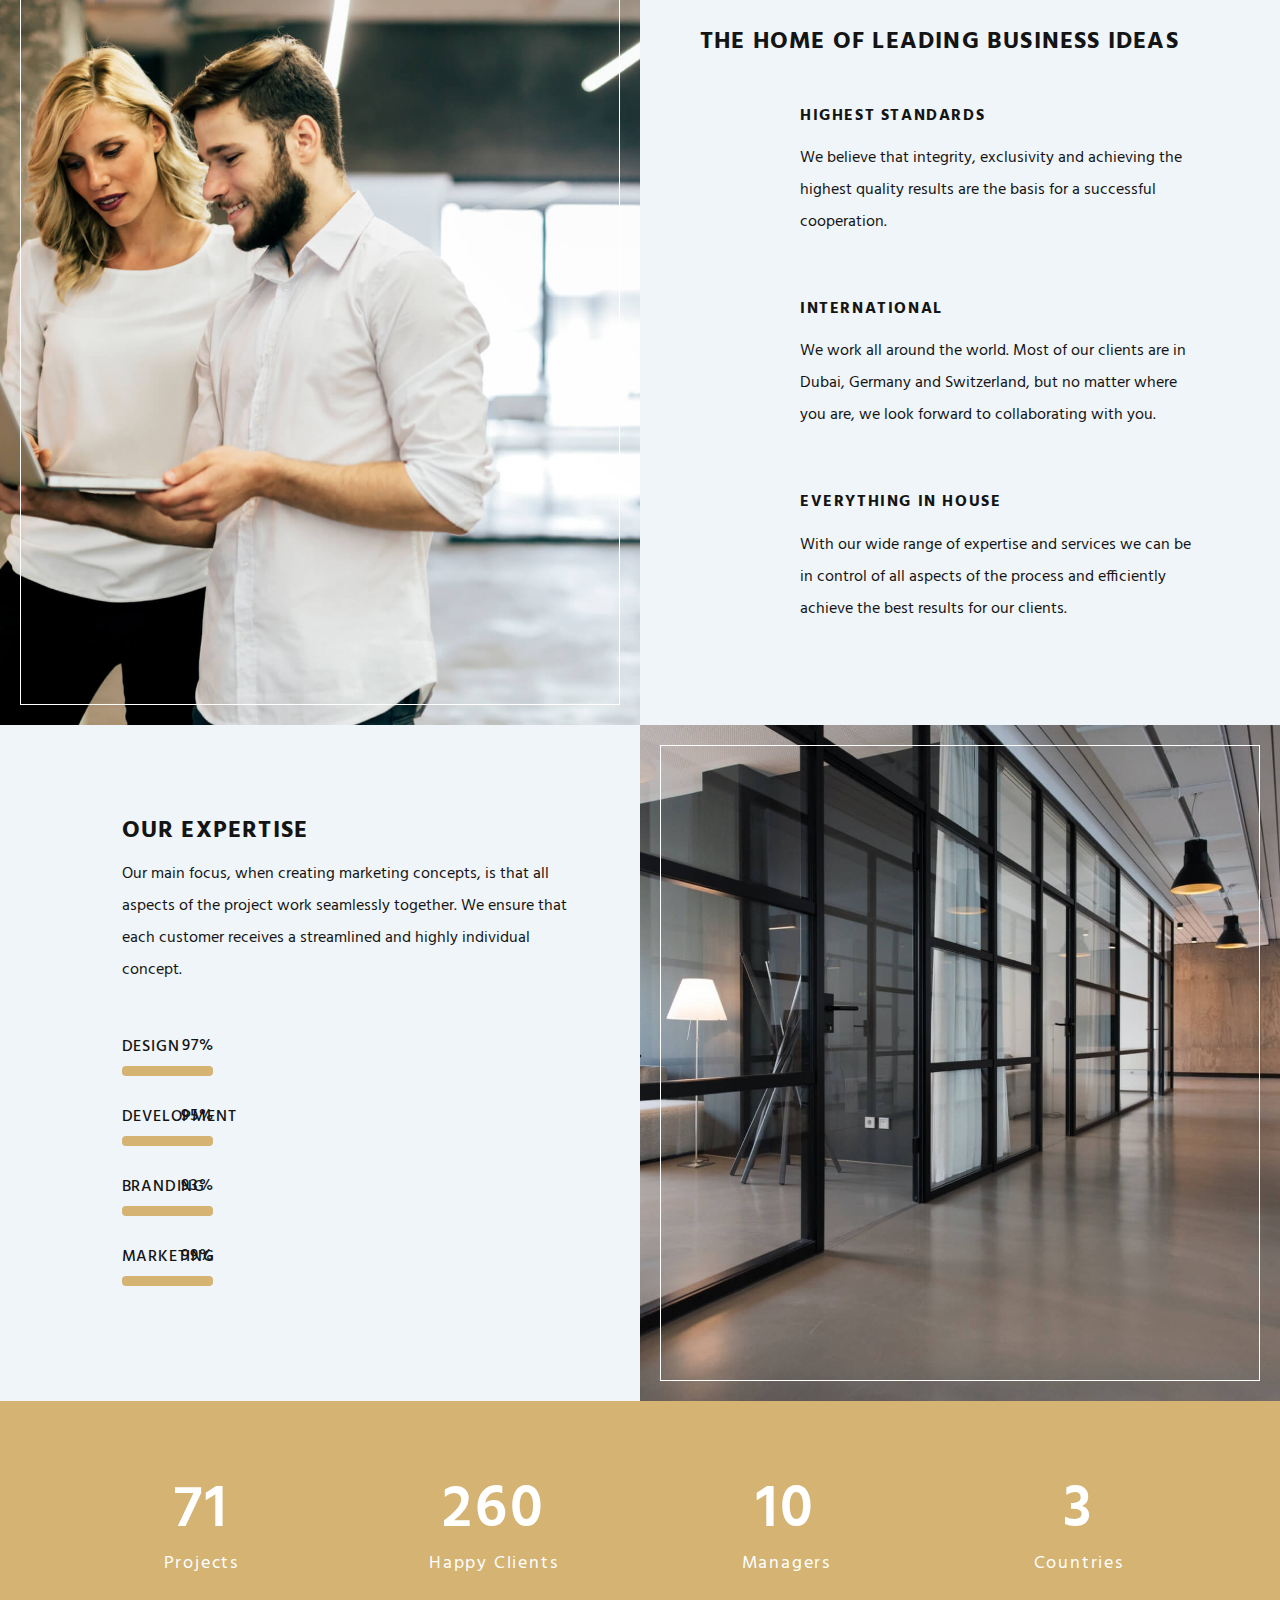
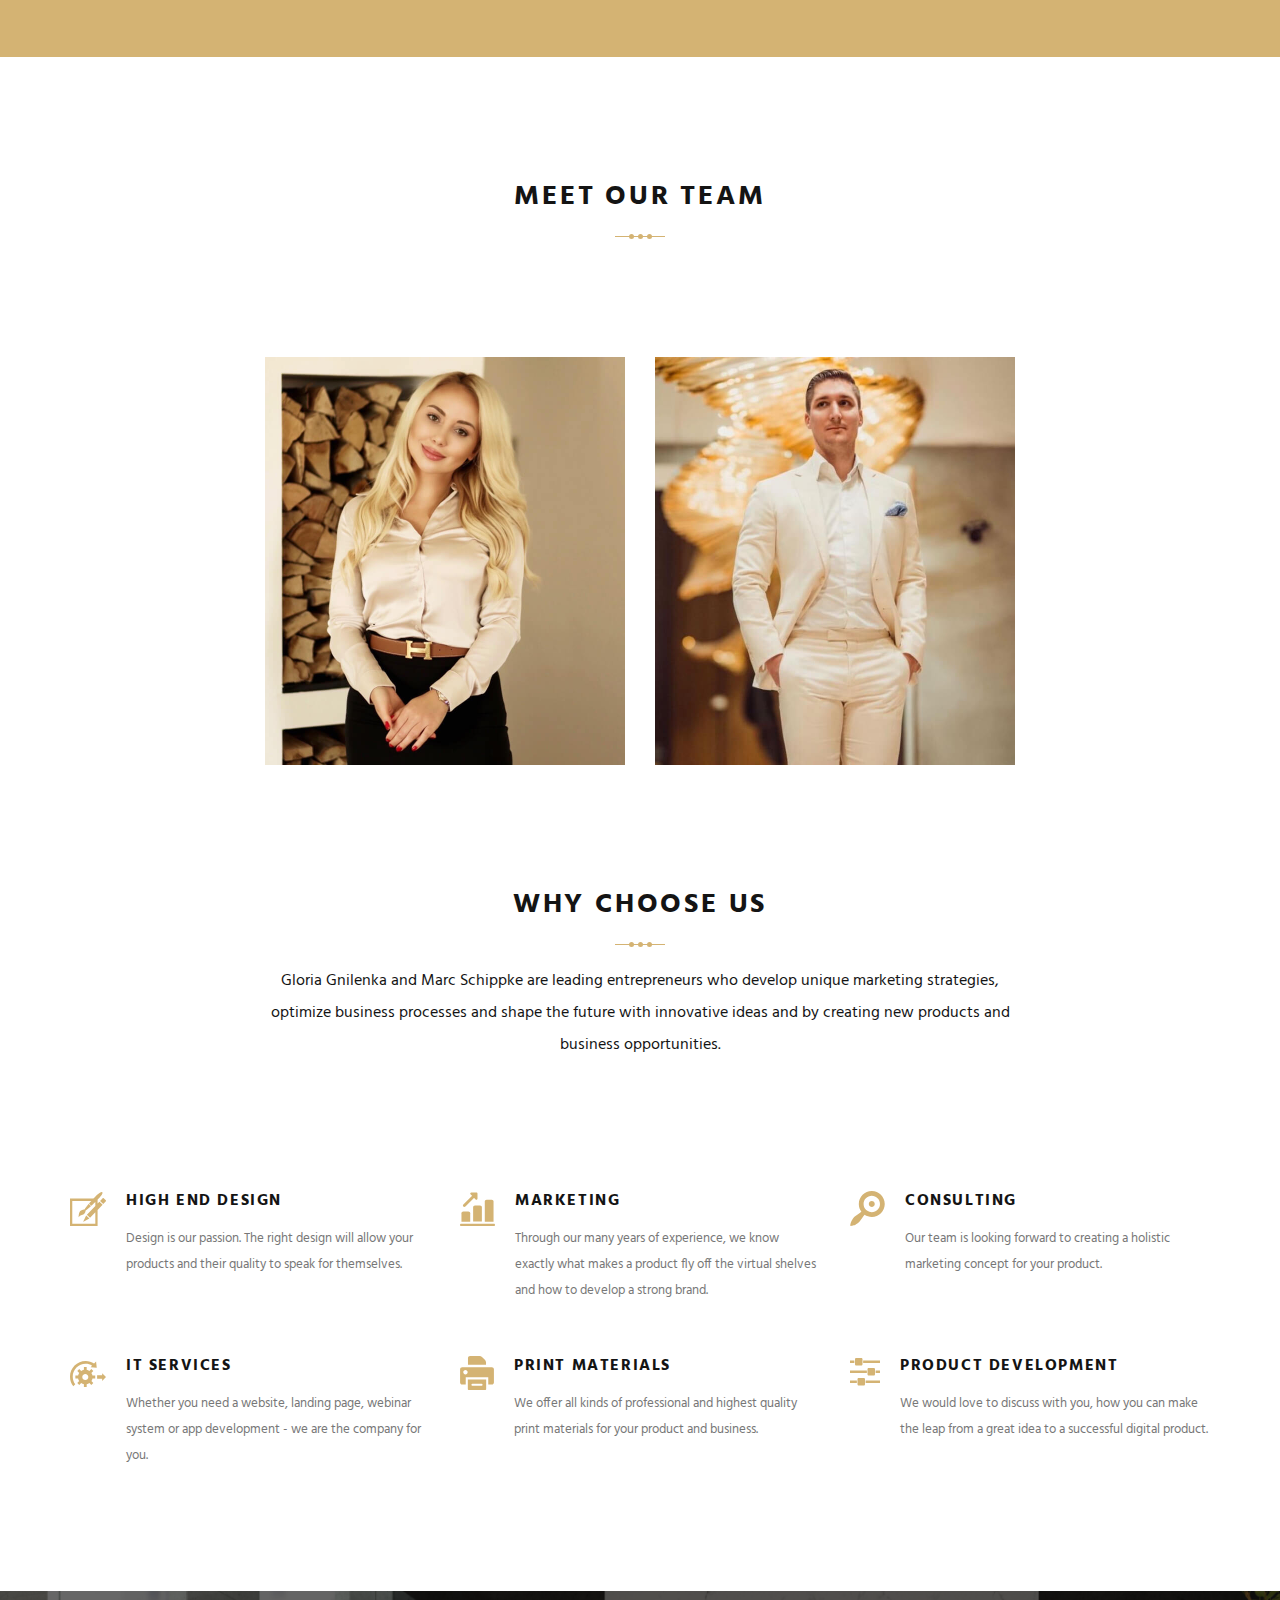
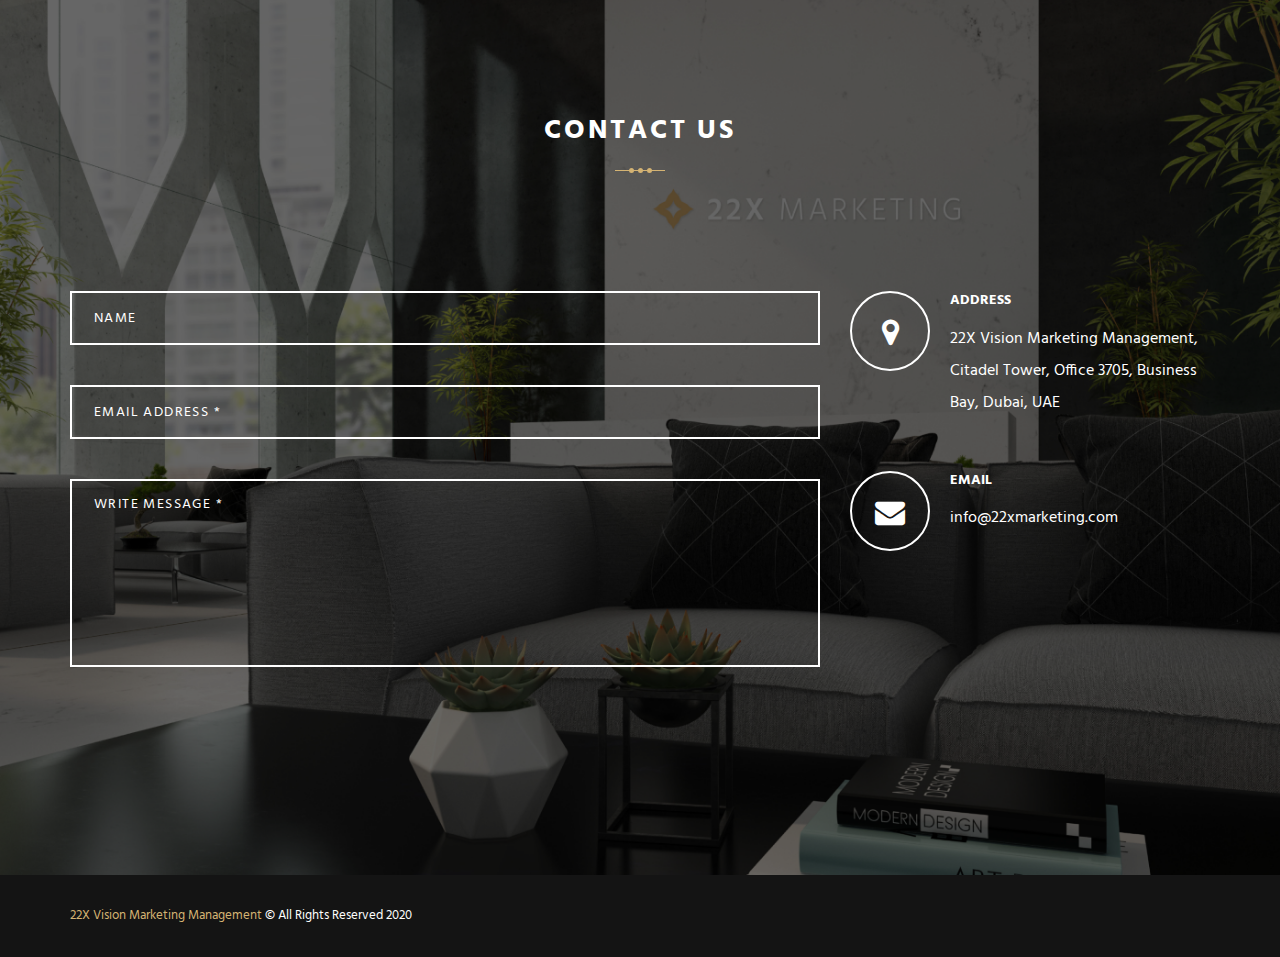
==== commit 2ba52dae: "add email" ====
--- a/index.html
+++ b/index.html
@@ -888,8 +888,10 @@
             <div class="column col-md-8 col-md-pull-4">
               <form class="js-ajax-form">
                 <input type="hidden" name="project_name" value="22xmarketing">
-                <input type="hidden" name="admin_email" value="vladprofmet@gmail.com,vladoniweb@gmail.com">
+                <input type="hidden" name="admin_email" value="marc@22xvision.com,gloria@22xvision.com">
                 <input type="hidden" name="form_subject" value="Footer Form">  
+
+
                 <div class="form-group">
                   <input type="text" class="form-control form-control-white" name="name" placeholder="Name">
                 </div>
@@ -936,8 +938,8 @@
           <div class="modal-body text-center">
             <form class="form-request js-ajax-form">
               <input type="hidden" name="project_name" value="22xmarketing">
-                <input type="hidden" name="admin_email" value="vladprofmet@gmail.com,vladoniwe@gmail.com">
-                <input type="hidden" name="form_subject" value="Form Footer">  
+              <input type="hidden" name="admin_email" value="marc@22xvision.com,gloria@22xvision.com">
+              <input type="hidden" name="form_subject" value="Form Footer">  
               <div class="row-fields row">
                 <div class="form-group col-field col-sm-6">
                     <input type="text" class="form-control form-control-white" name="name" required placeholder="Name *">
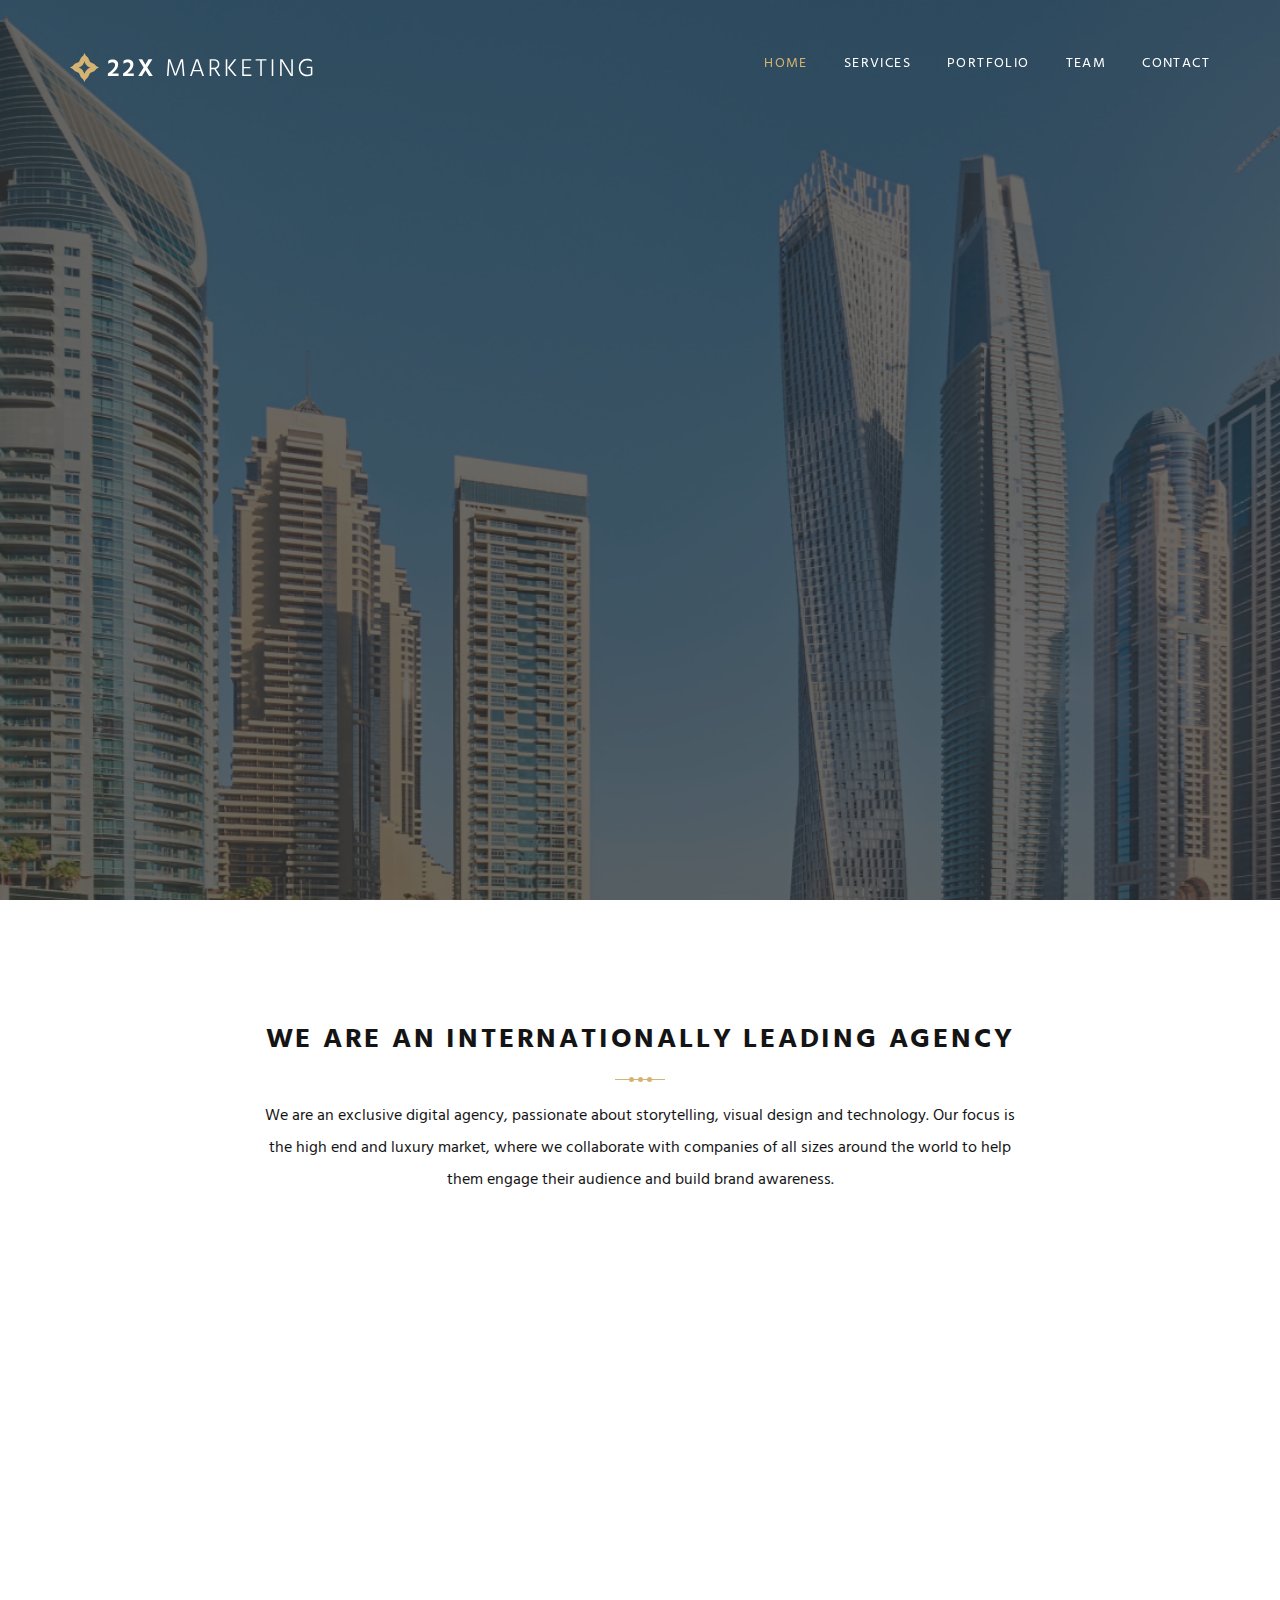
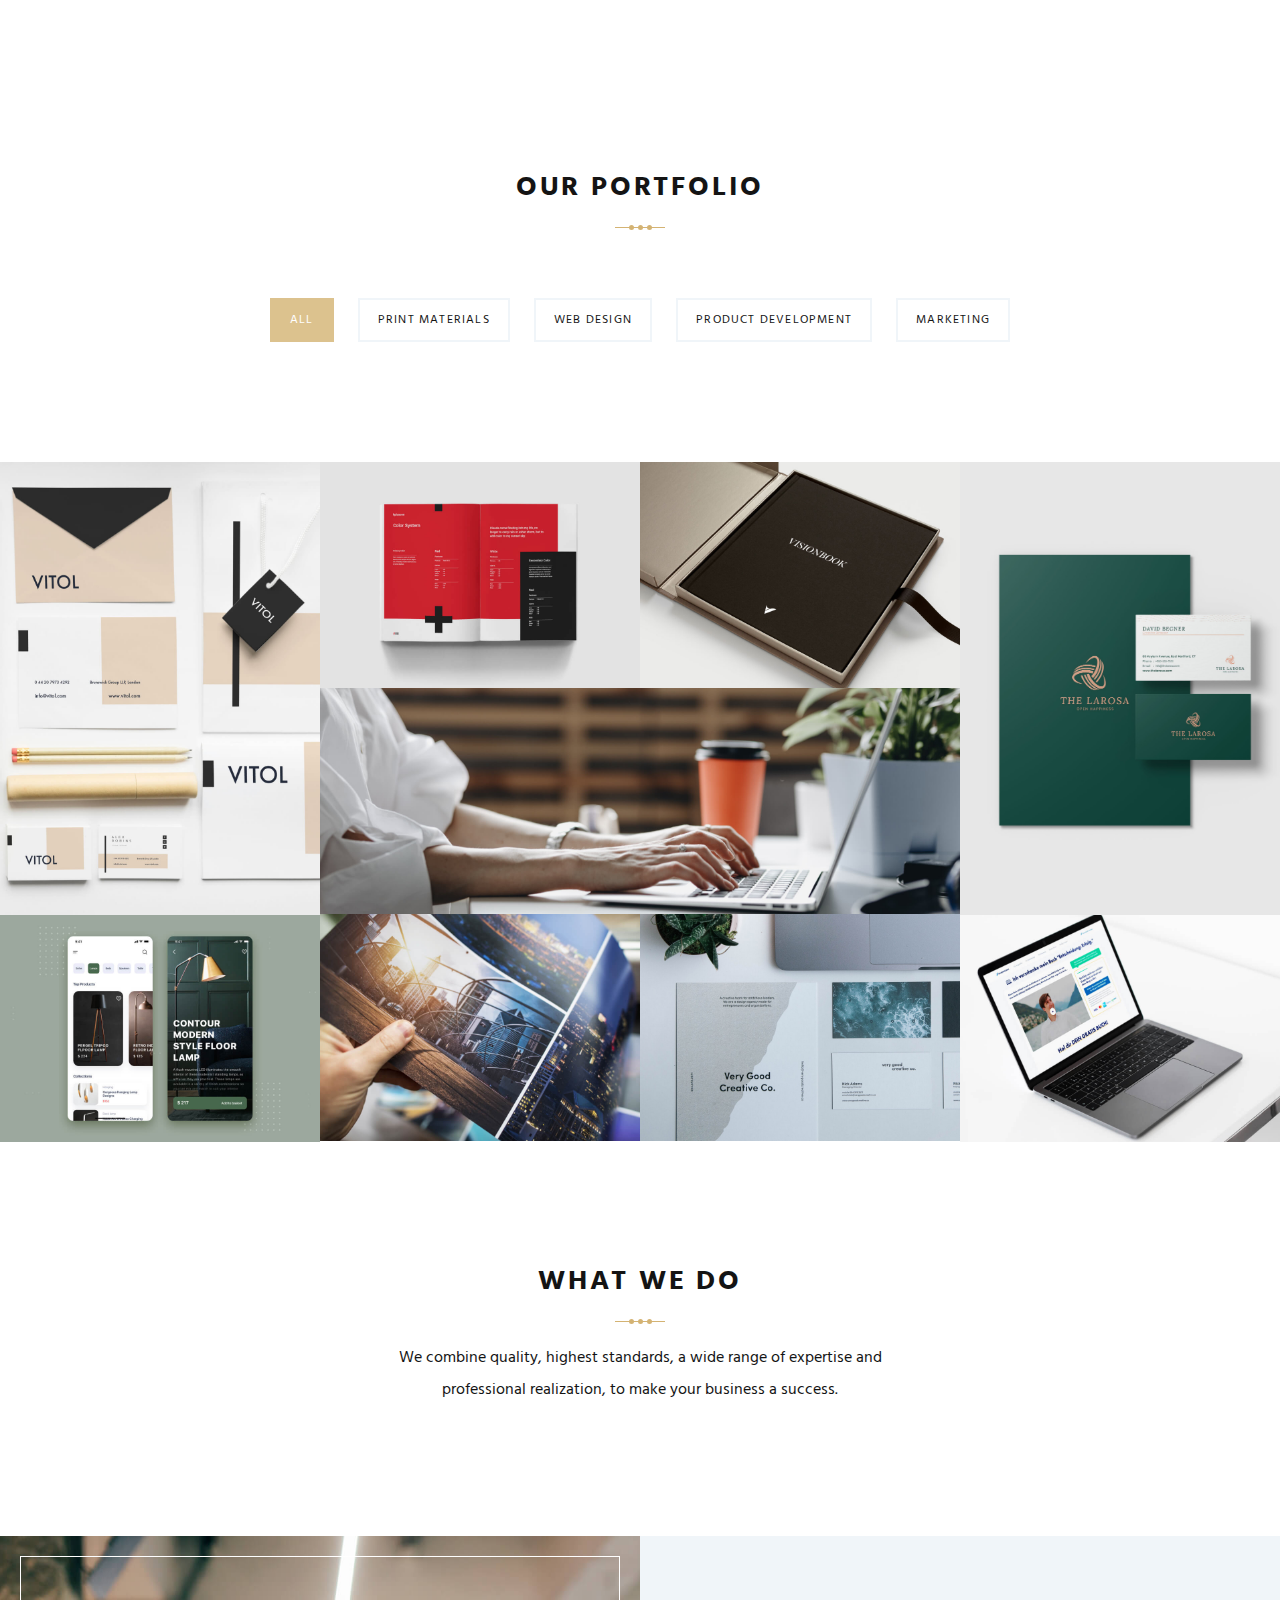
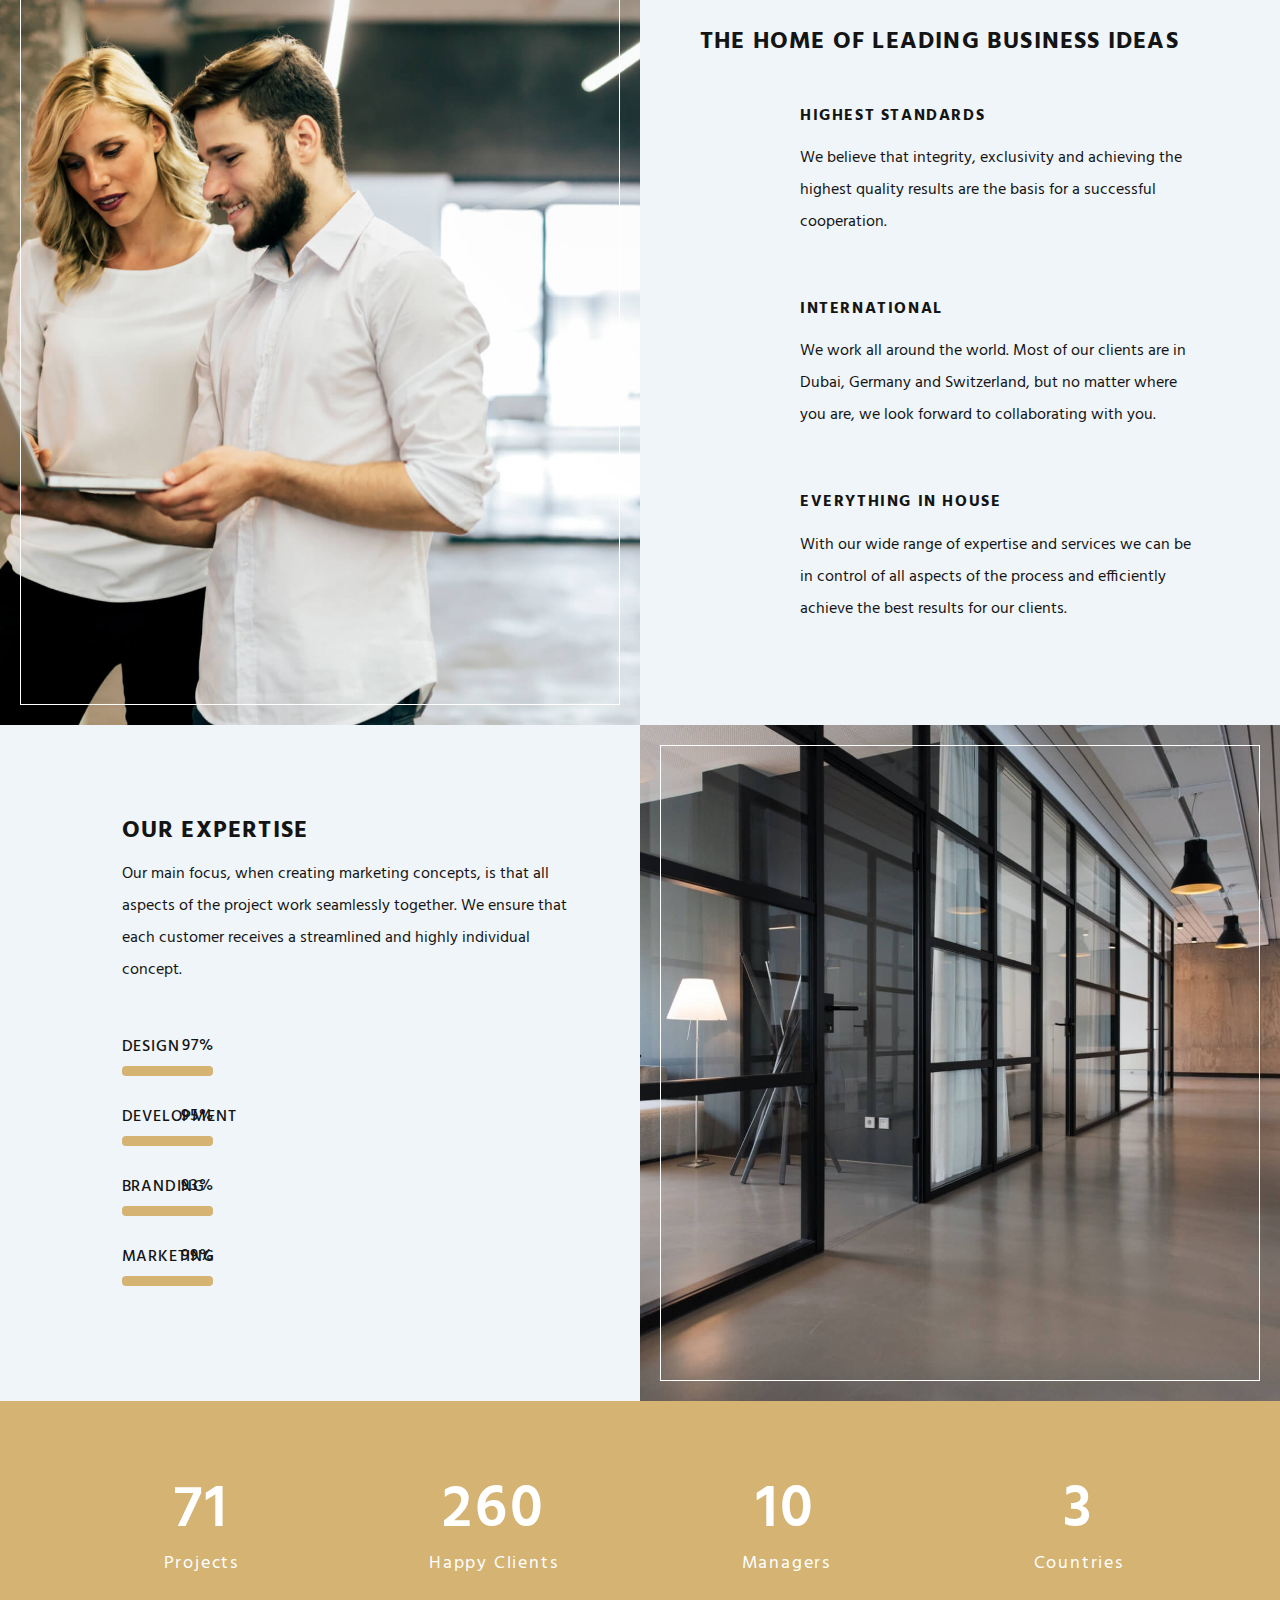
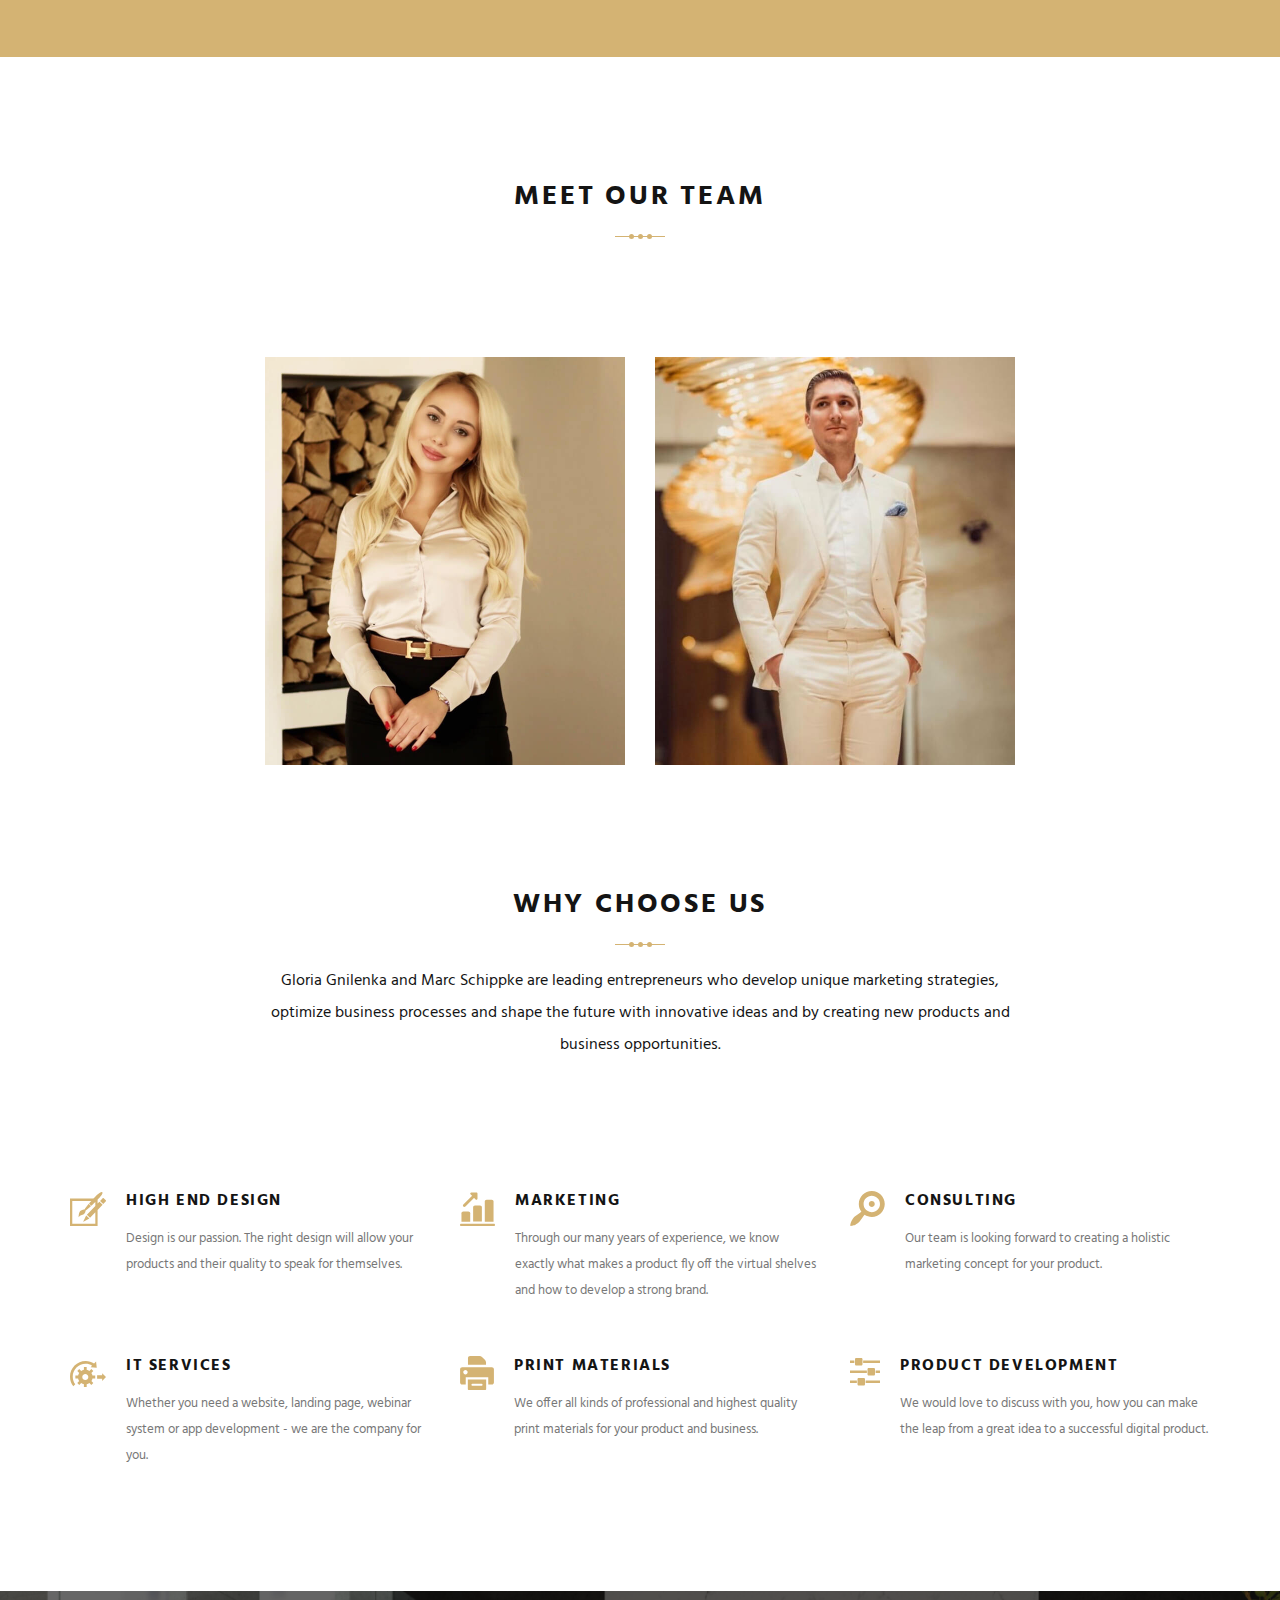
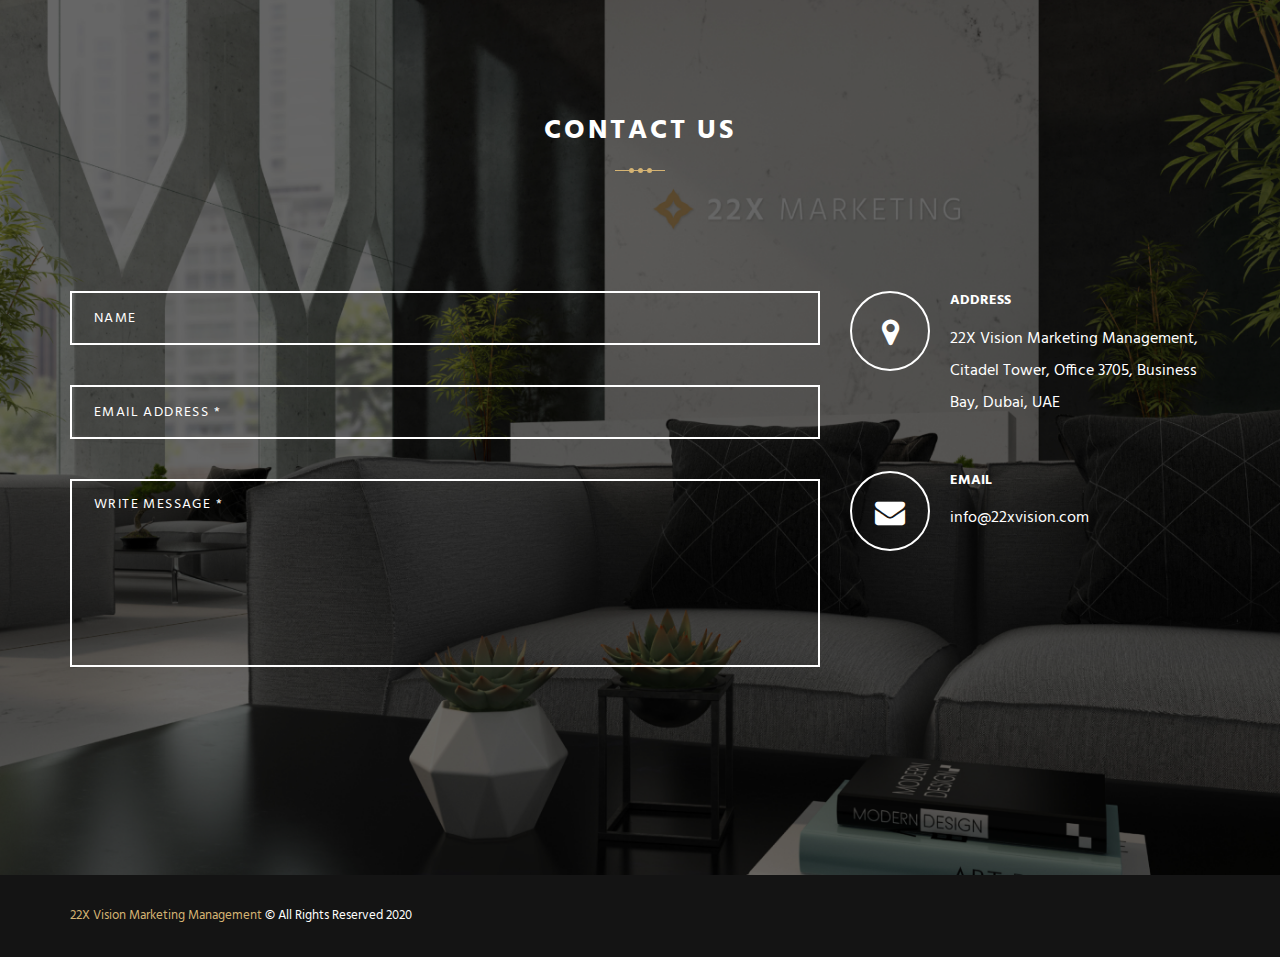
==== commit b4dca6b4: "foter replace email" ====
--- a/index.html
+++ b/index.html
@@ -869,7 +869,7 @@
                 </div>
                 <div class="media-right">
                   <h4 class="text-white icon-title">Email</h4>
-                  <p>info@22xmarketing.com</p>
+                  <p>info@22xvision.com</p>
                 </div>
               </div>
               <!-- <div class="contact-row">
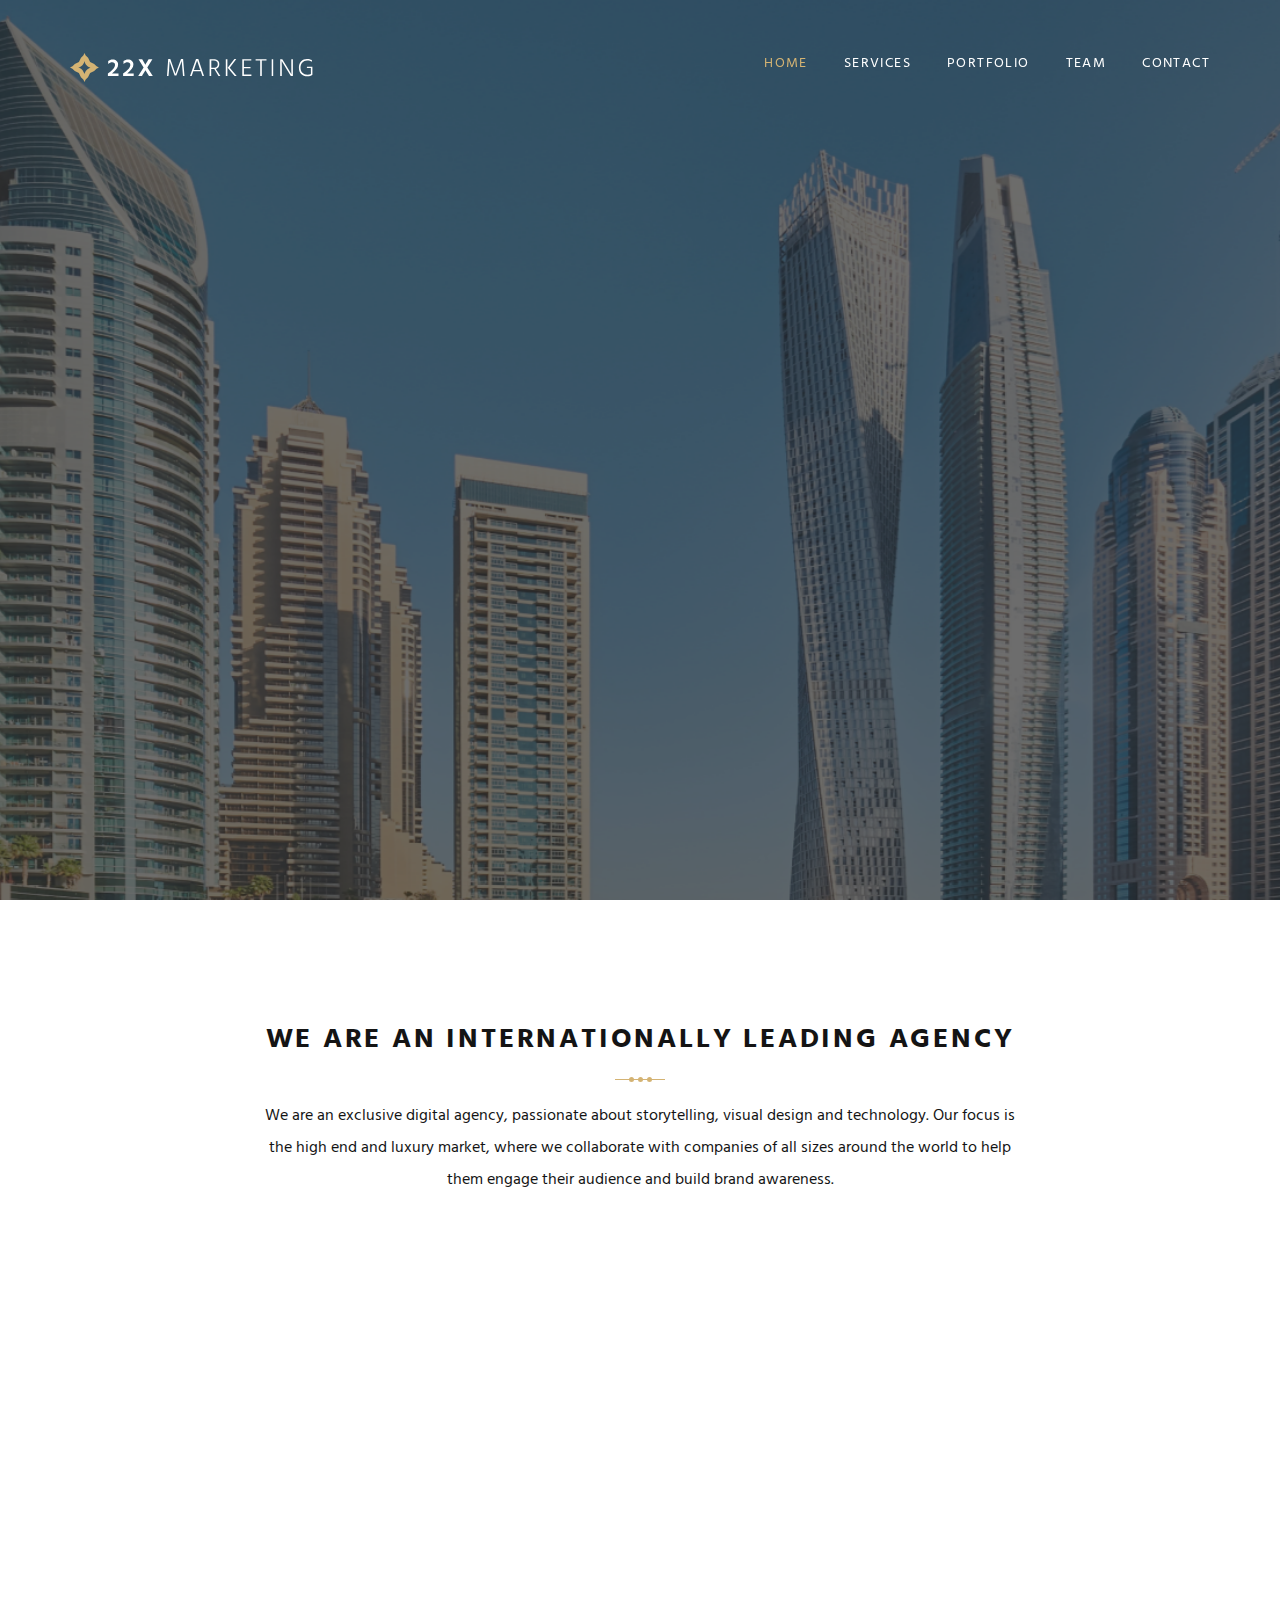
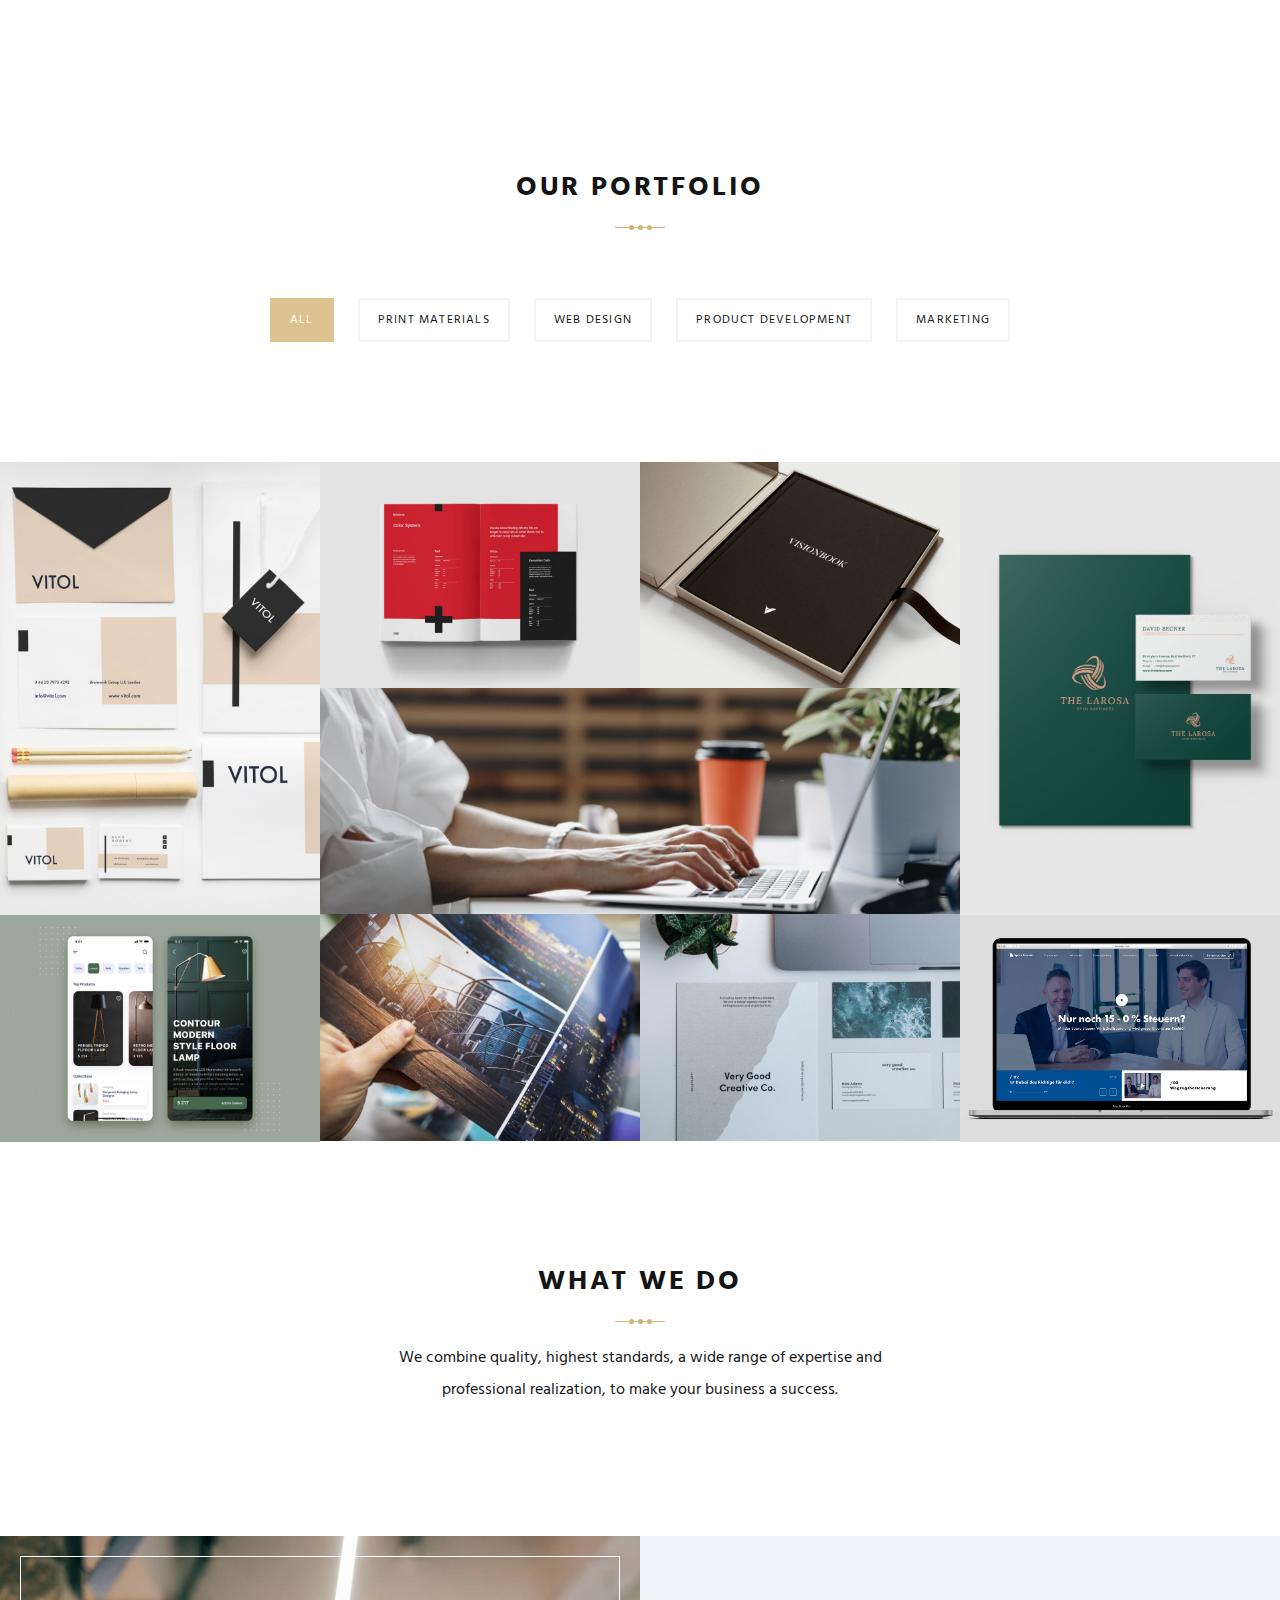
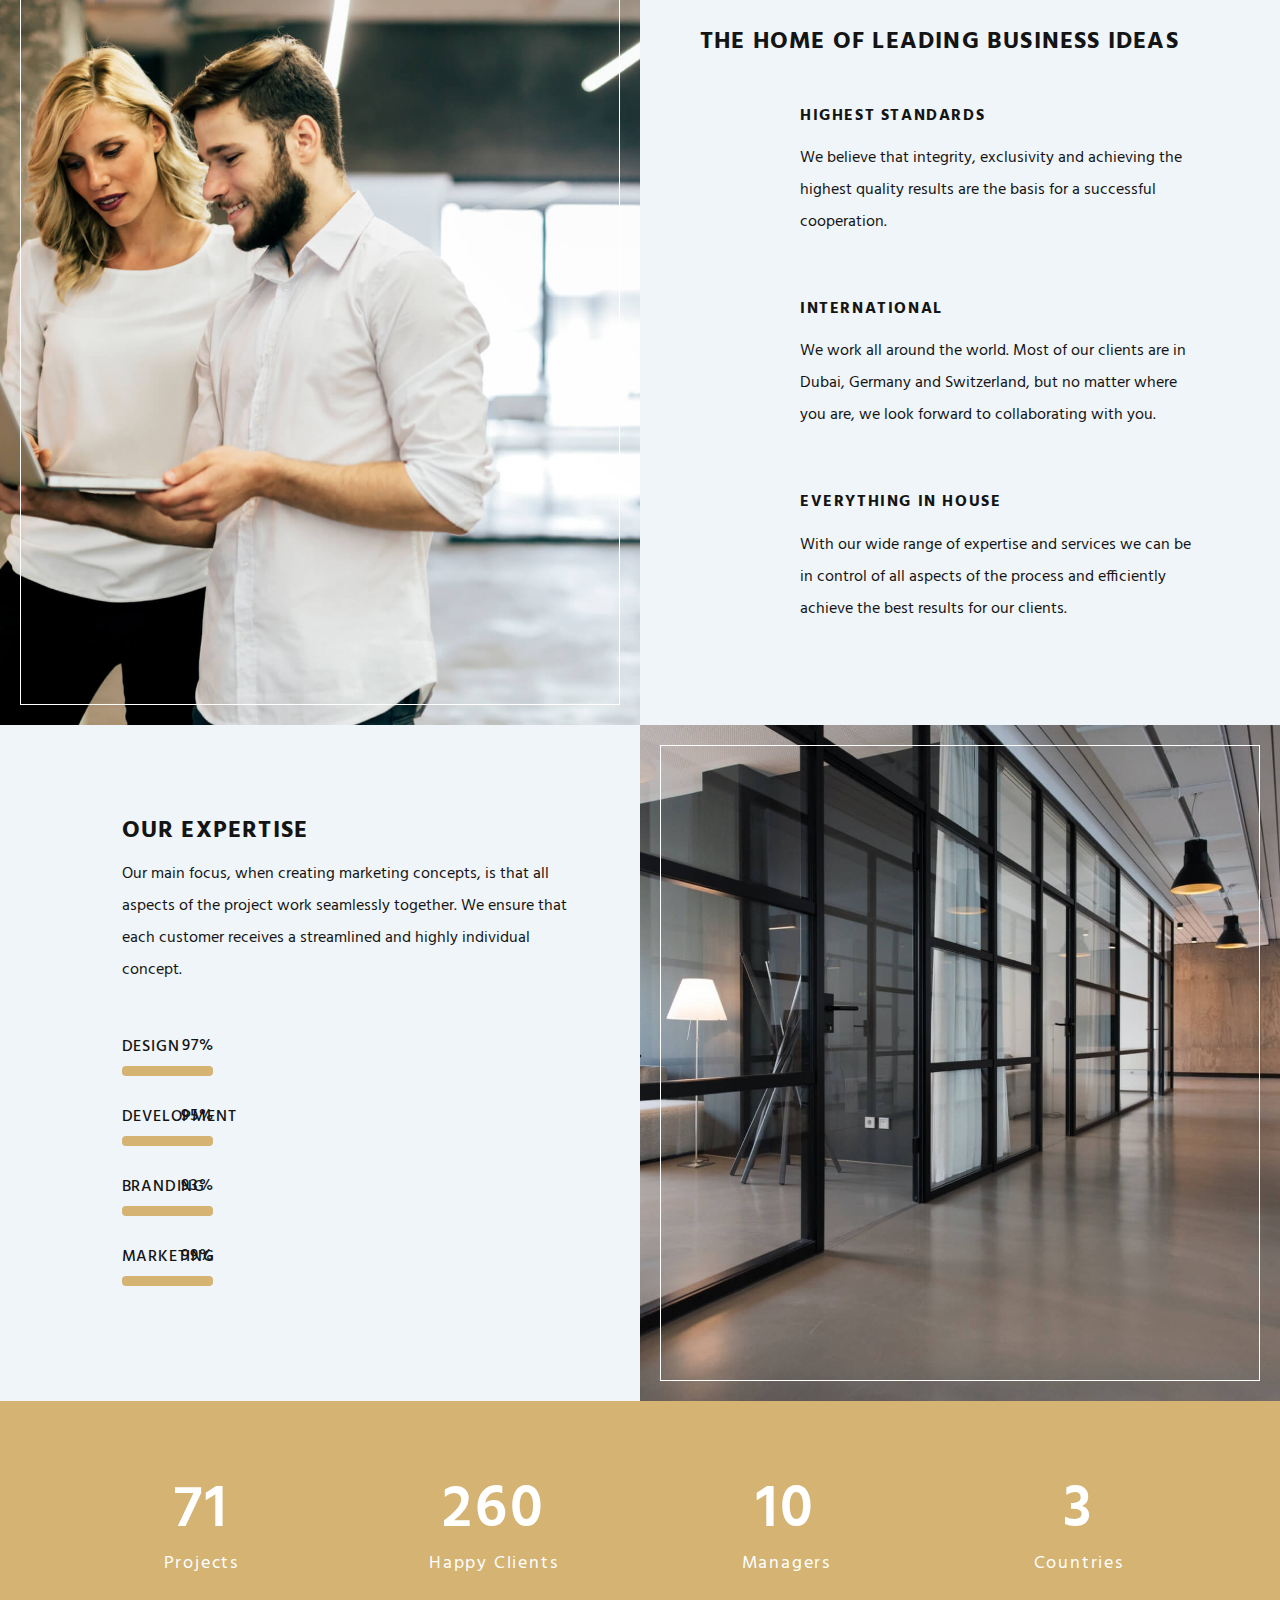
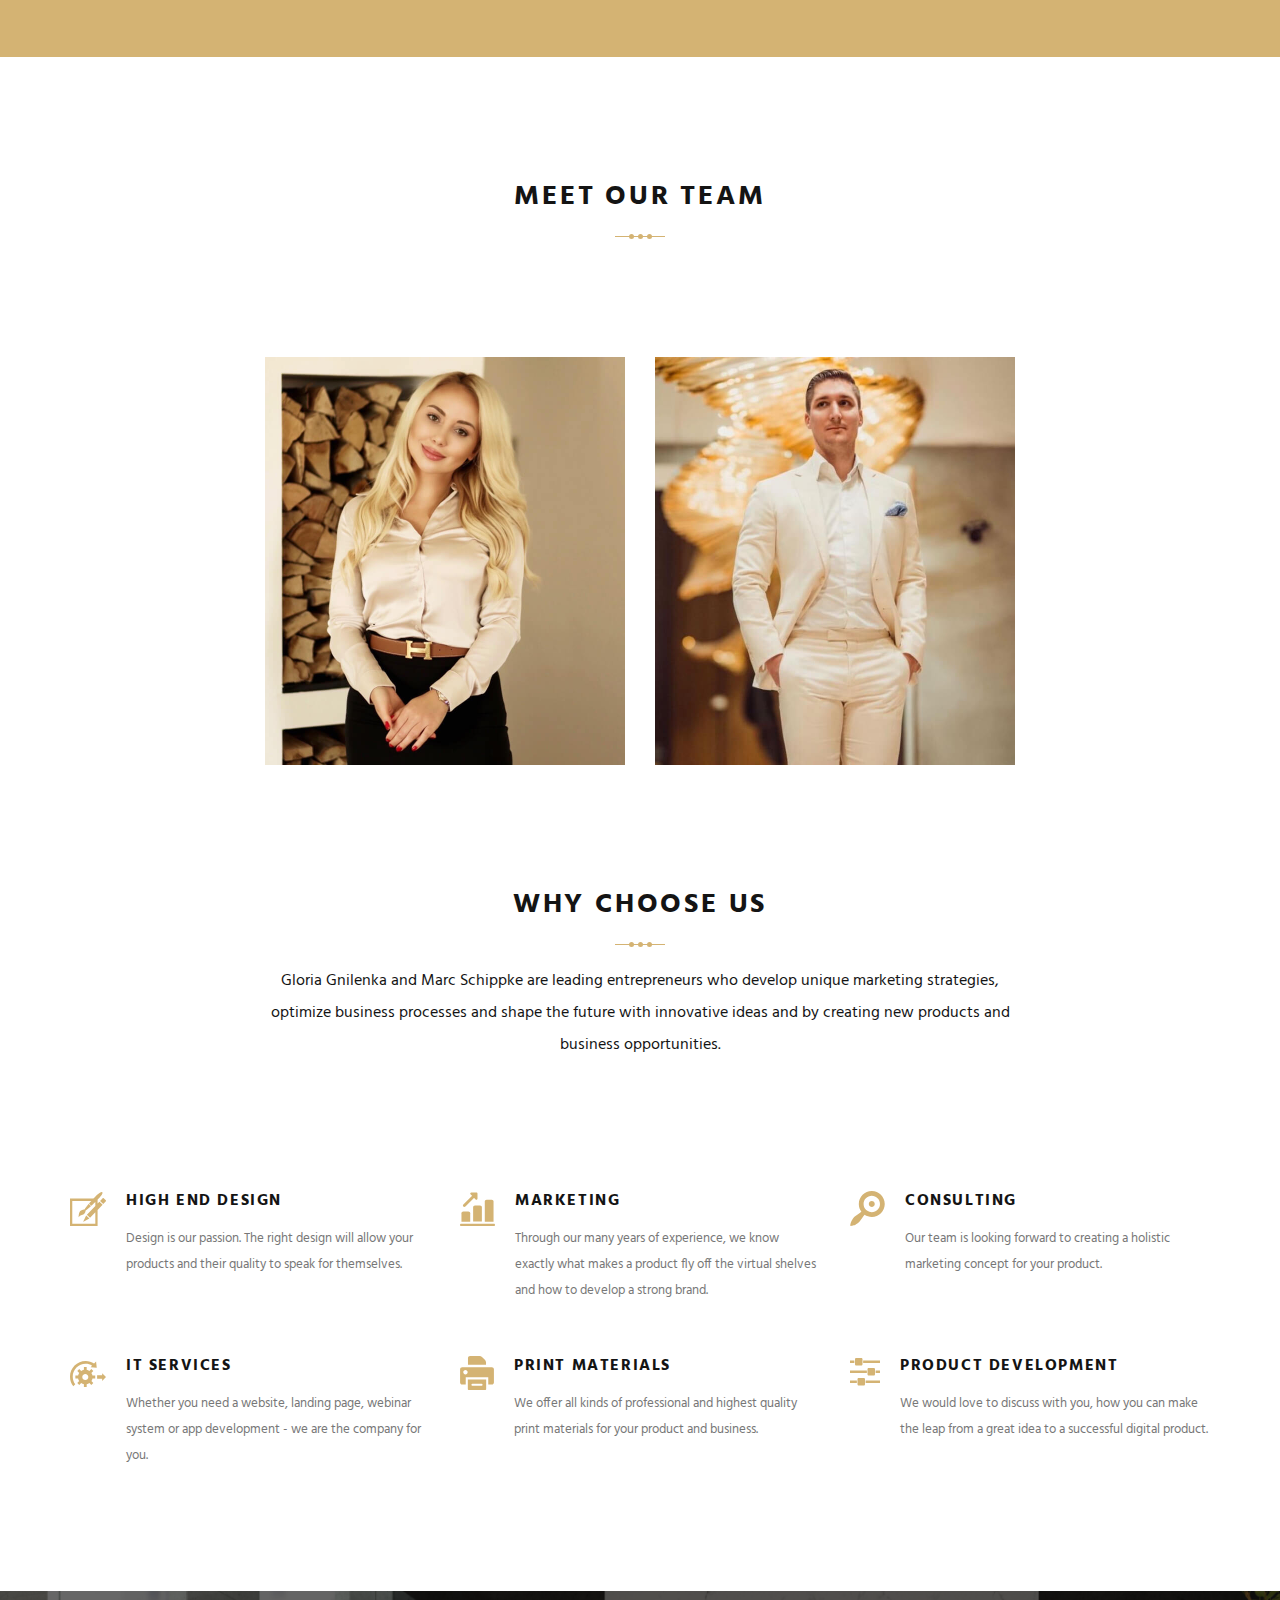
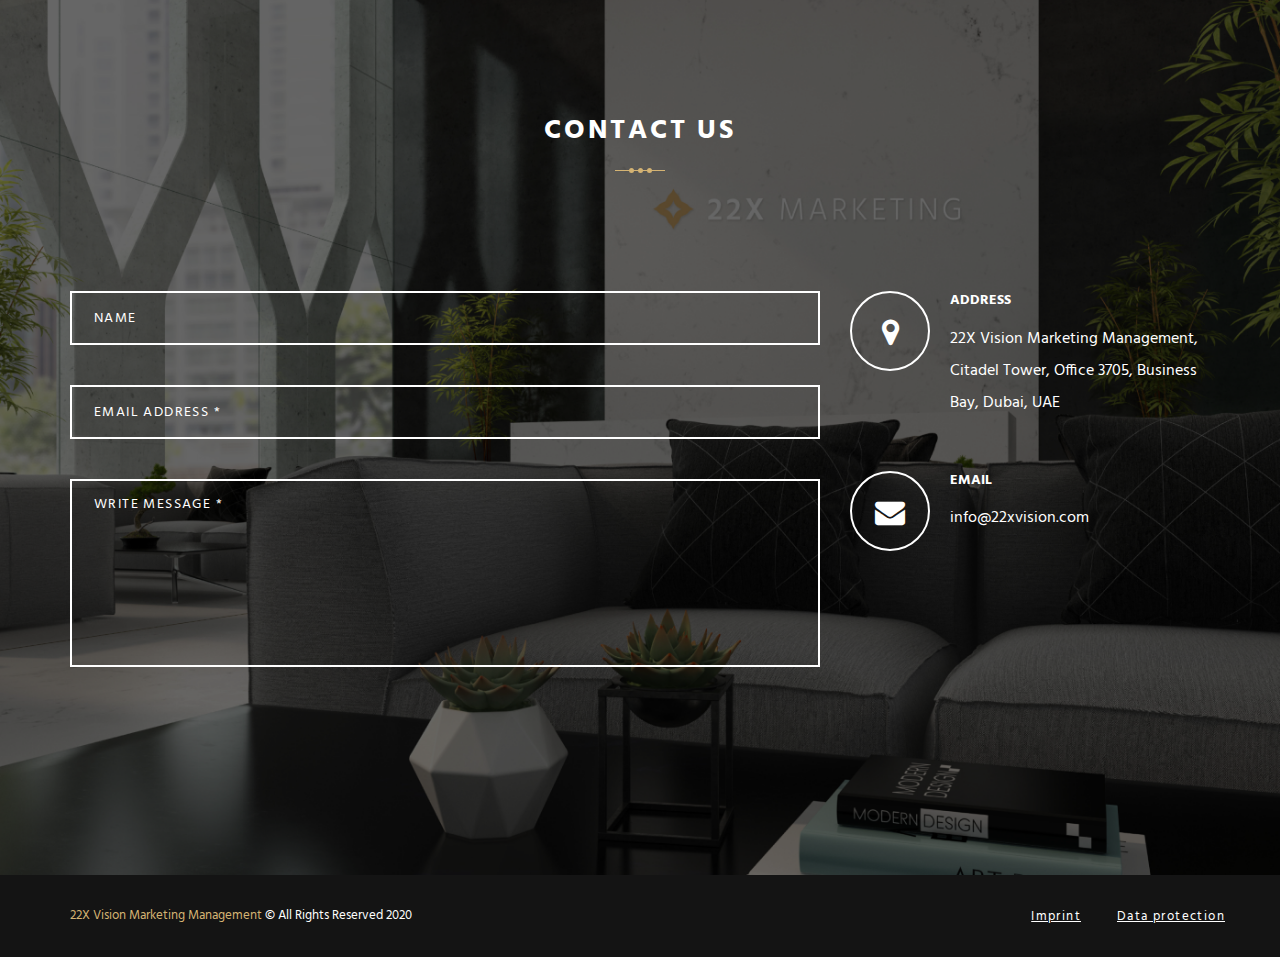
==== commit 68b99054: "logo url" ====
--- a/index.html
+++ b/index.html
@@ -41,7 +41,7 @@
           <span class="icon-bar"></span>
           <span class="icon-bar"></span>
         </button>
-        <a href="#home" class="brand js-target-scroll">
+        <a href="/#home" class="brand js-target-scroll">
           <span class="text-primary"><img src="img/logo.svg" alt="logo">
         </a>
       </div>
@@ -919,7 +919,15 @@
           <div class="copy">
             <a>22X Vision Marketing Management</a> © All Rights Reserved 2020
           </div>
+          <ul class="nav navbar-nav navbar-right">
+            <li class="">
+              <a href="imprint.html" class="js-target-scroll">Imprint</a>
+            </li>
+            <li class="">
+              <a href="data-protection.html" class="js-target-scroll">Data protection</a>
+            </li>
           
+          </ul>
         </div>
       </div>
     </footer>
--- a/css/style.css
+++ b/css/style.css
@@ -1762,7 +1762,7 @@
 
 .team-profile:hover .team-profile-social{
   opacity: 1;
-  top:0;
+  top:;0
 }
 
 .team-profile:hover .team-profile-descr{
@@ -2569,7 +2569,13 @@
   .team-profile-info > div{
     opacity: 1!important;
     width: 100%;
+    top: initial!important;
     
+  }
+  .team-profile:hover .team-profile-info{
+    -webkit-transform: none;
+    -ms-transform: translateY(-50%) scale(1);
+    transform: none;
   }
   .team-profile-social{
     top: initial;
@@ -2861,4 +2867,79 @@
     min-height: 145px;
 }
 
+}
+/* Data protections */
+#data-potection{
+  margin-bottom: 60px;
+}
+#data-potection-slide .tp-bullets{
+  display: none;
+}
+#data-potection-slide .tp-caption{
+  position: relative;
+}
+#data-potection-slide .slotholder:before{
+  content: '';
+  position: absolute;
+  width: 100%;
+  height: 100%;
+  left: 0;
+  right: 0;
+  background-color: #000;
+  opacity: 0.6;
+  z-index: 3;
+}
+.text_content {
+  margin-bottom: 70px;
+}
+.text_content h4{
+font-style: normal;
+font-weight: bold;
+font-size: 24px;
+line-height: 34px;
+margin-bottom: 15px;
+}
+.text_content p{
+
+font-weight: normal;
+font-size: 16px;
+line-height: 32px;
+margin-bottom: 30px;
+}
+
+.text_content p.text_content_seo{
+  margin-bottom: 15px;
+}
+.text_content p span{
+  display: block;
+  color: #6F6F6F;
+}
+.text_content p  a{
+  display: block;
+  color: #014F8E;
+  text-decoration: underline;
+}
+.text_content ul li{
+  padding-left: 20px;
+  position: relative;
+  font-weight: normal;
+  font-size: 16px;
+  line-height: 32px;
+}
+.text_content ul li::before{
+  content: '';
+  left: 0;
+  position: absolute;
+  position: absolute;
+  width: 6px;
+  height: 6px;
+  background: #2D2D2D;
+  border-radius: 50%;
+  top: 13px;
+}
+#footer .navbar-nav li a{
+  font-size: 13px;
+  font-weight: normal;
+  text-transform: none;
+  text-decoration: underline;
 }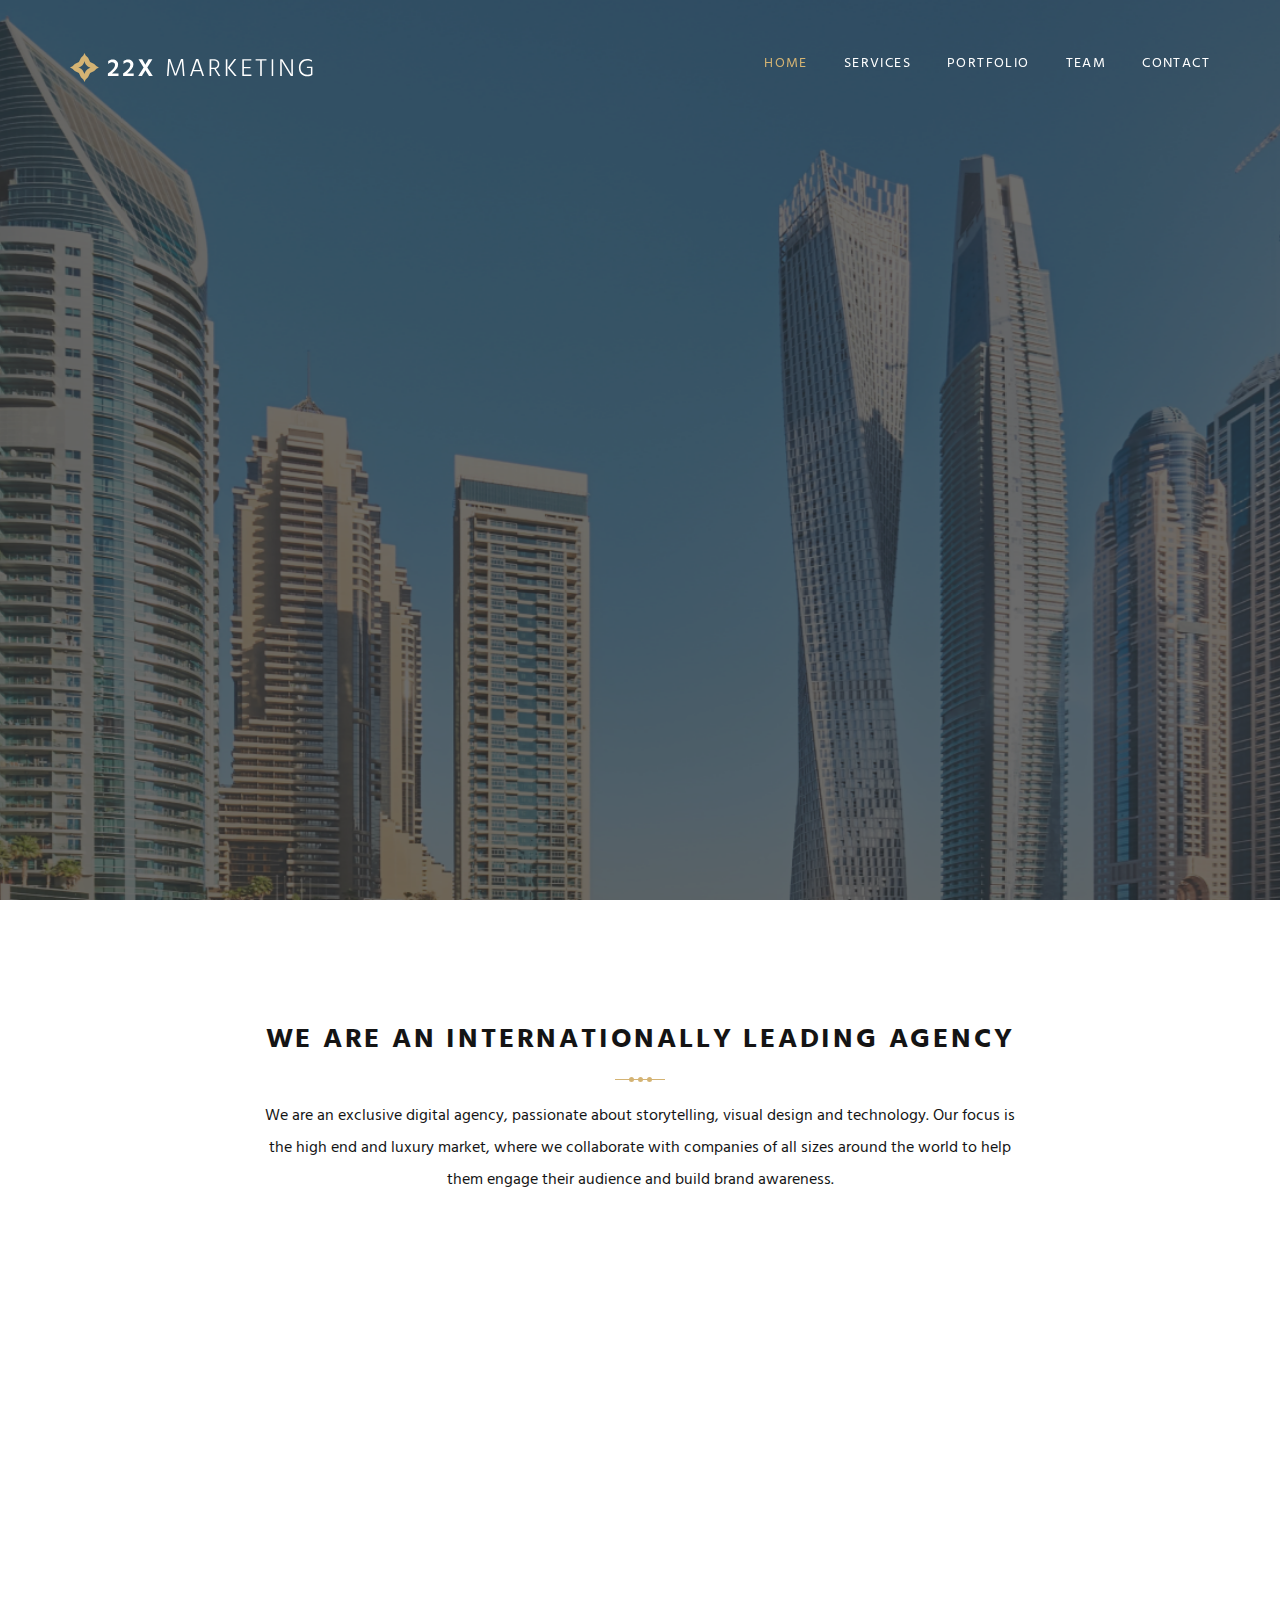
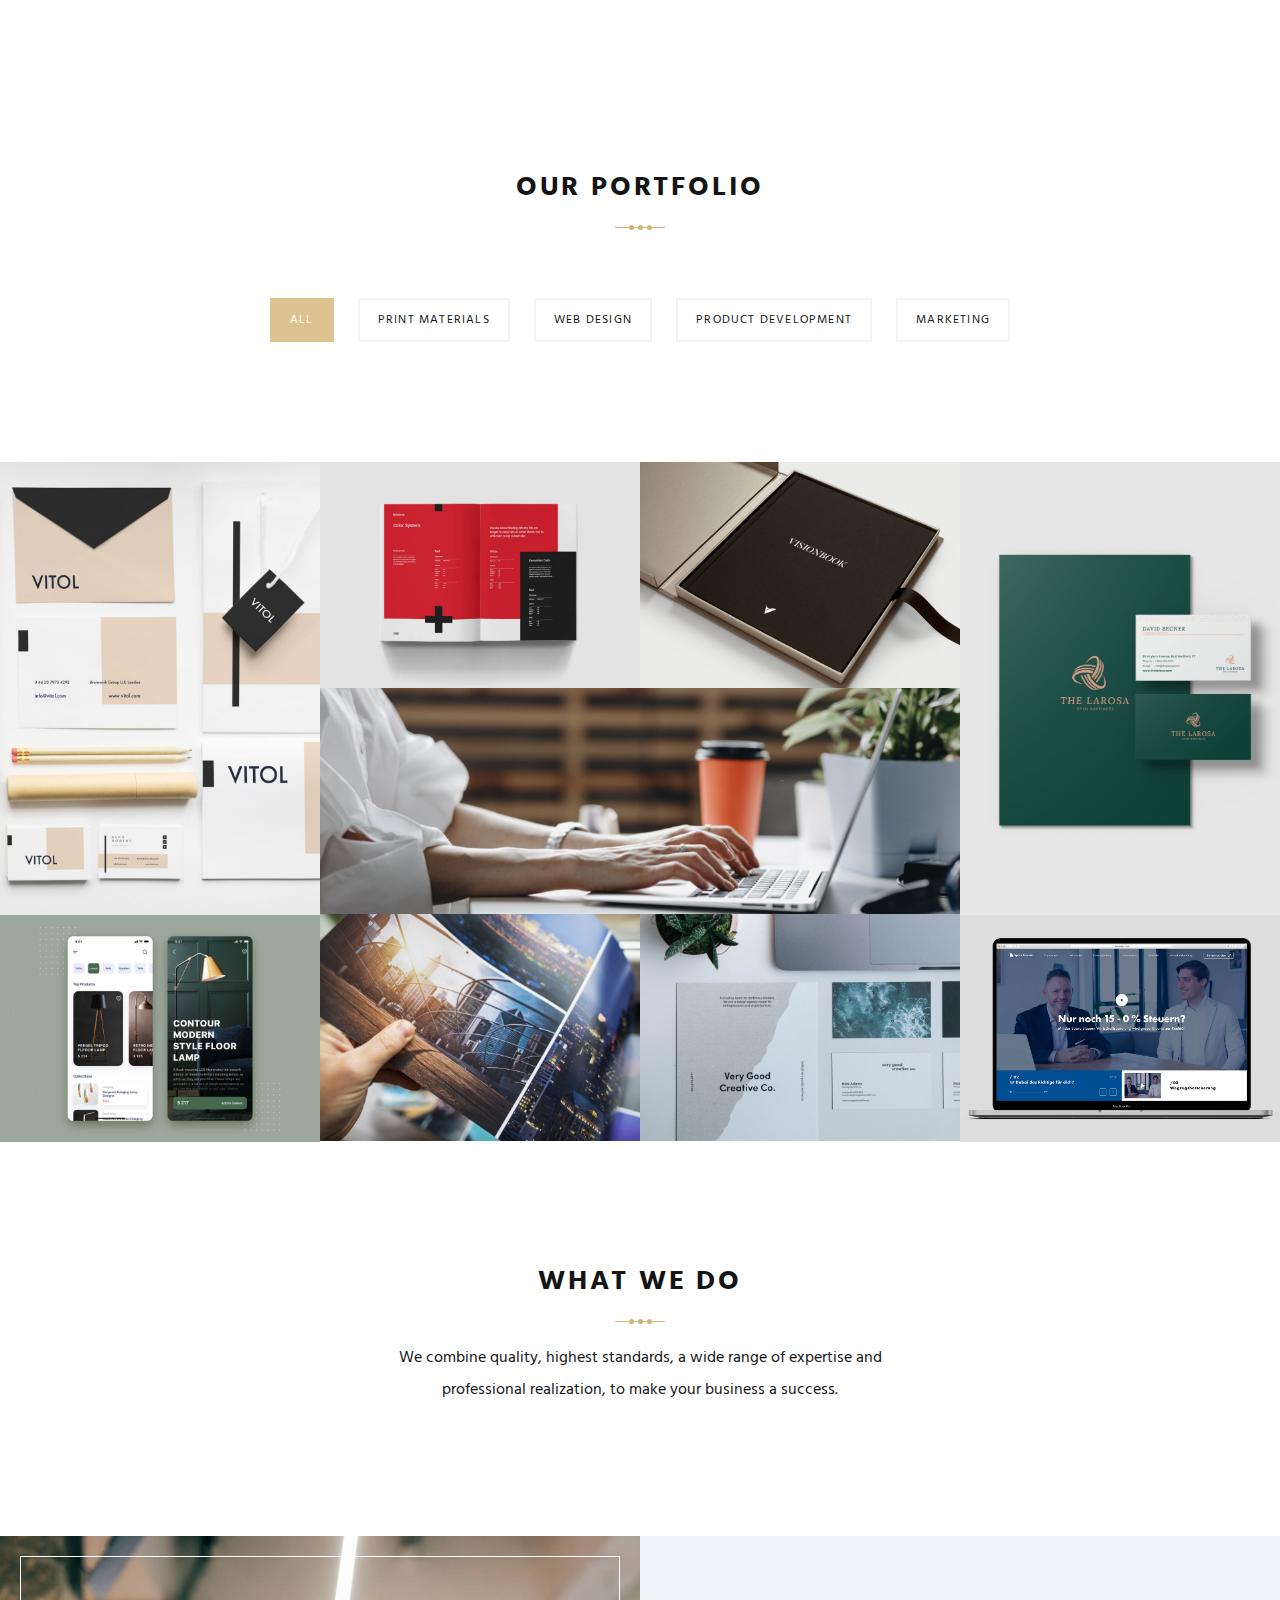
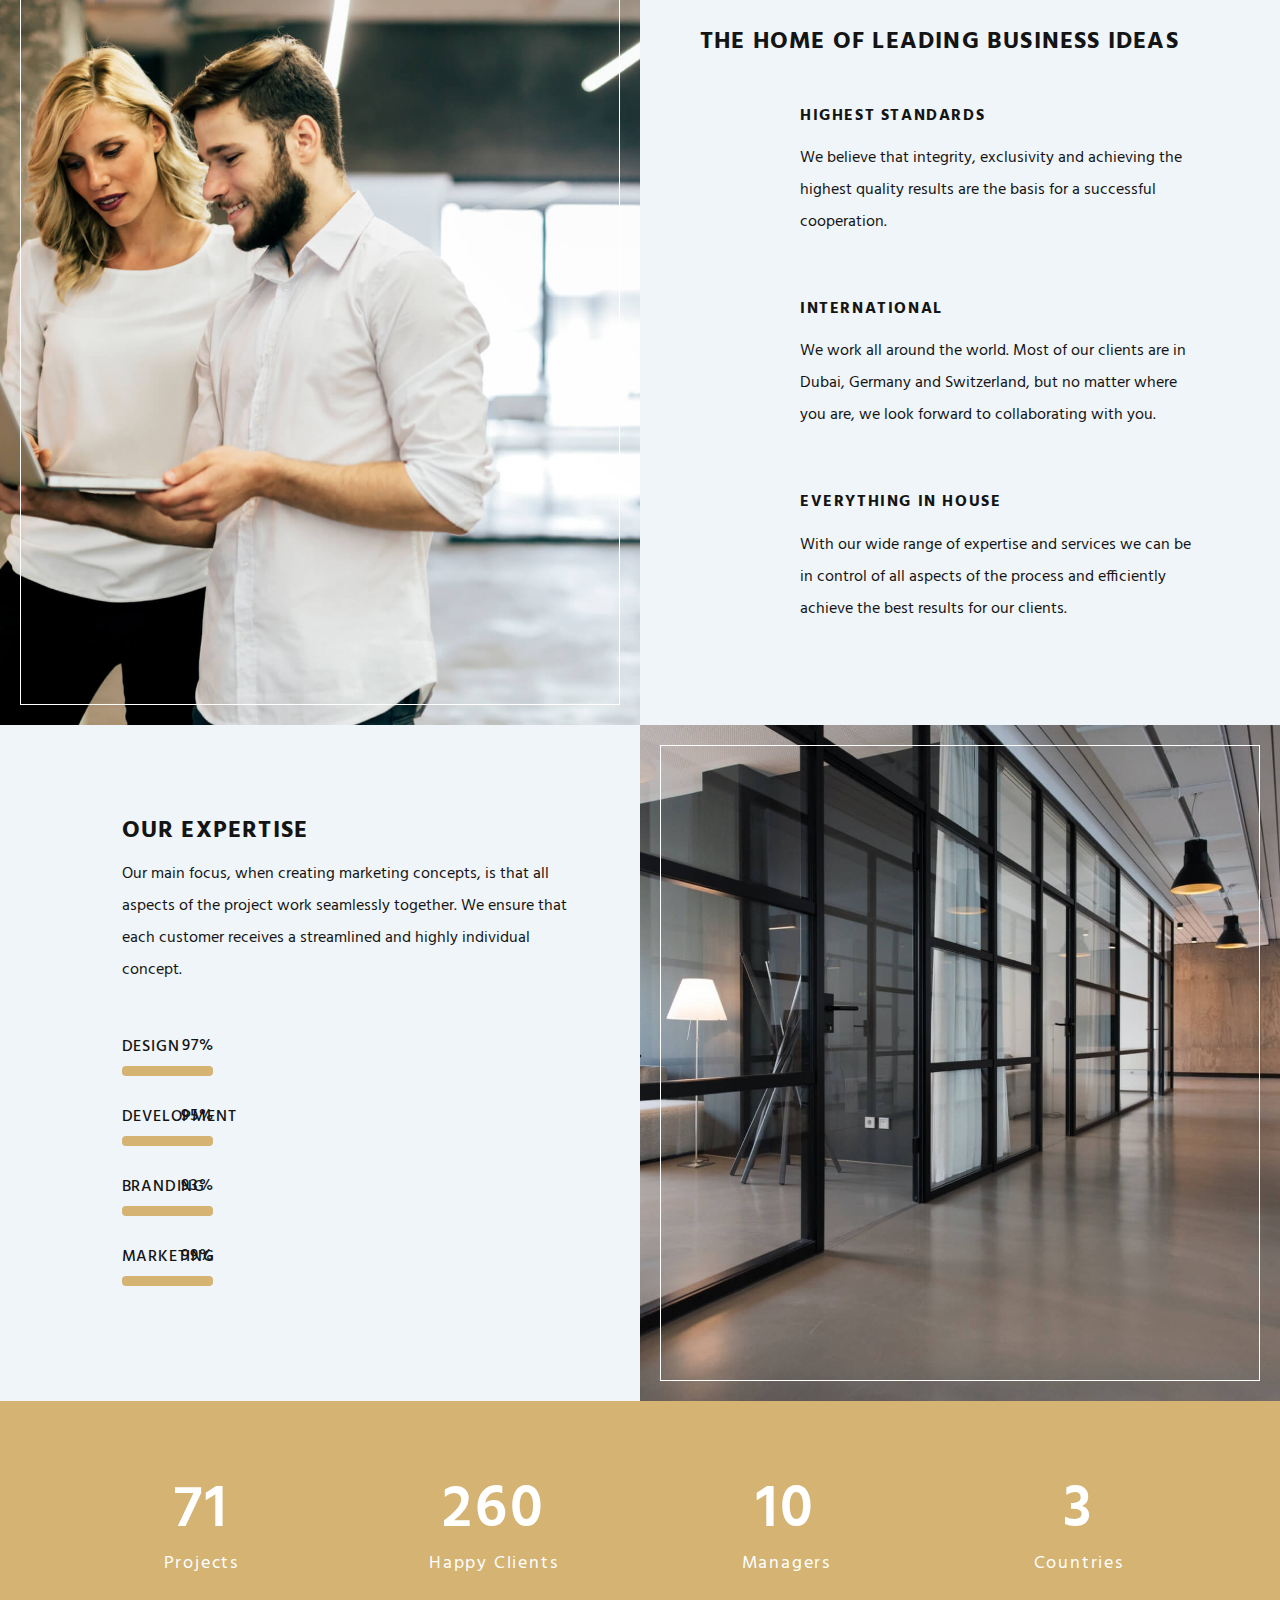
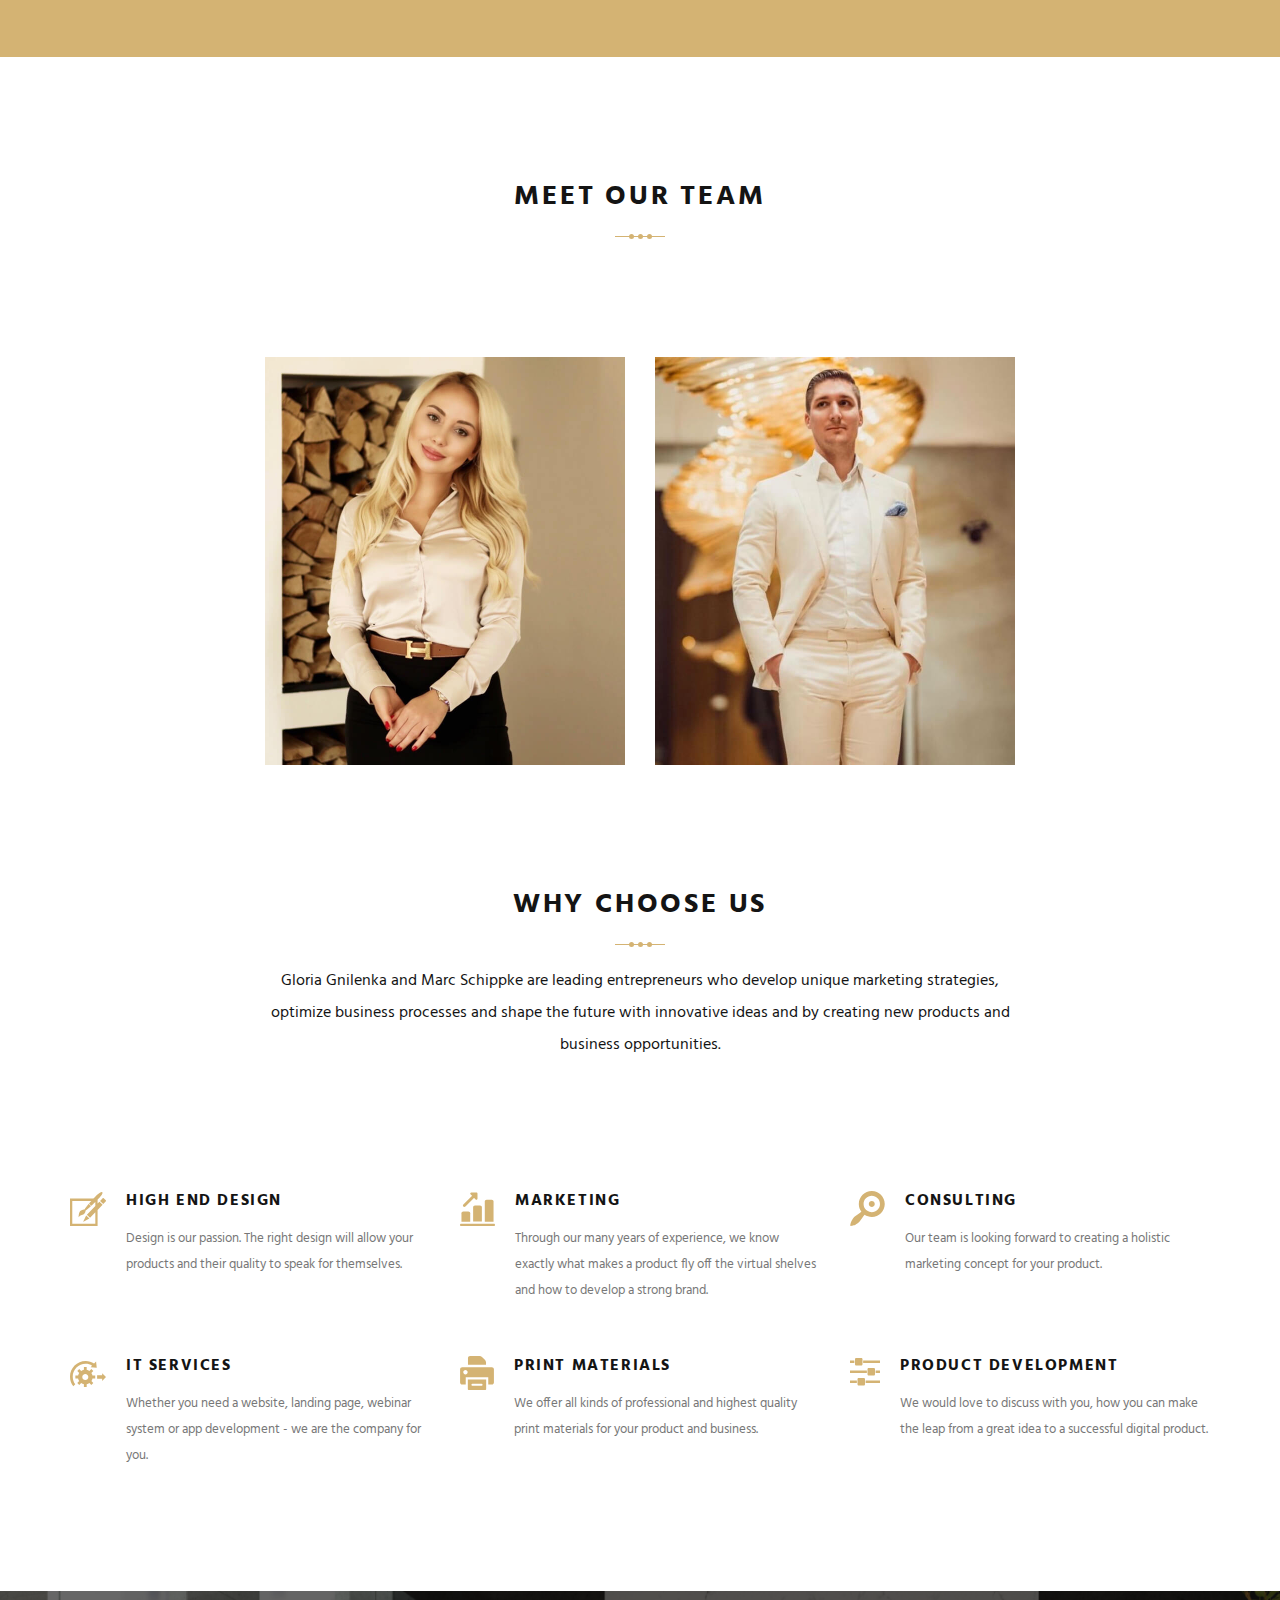
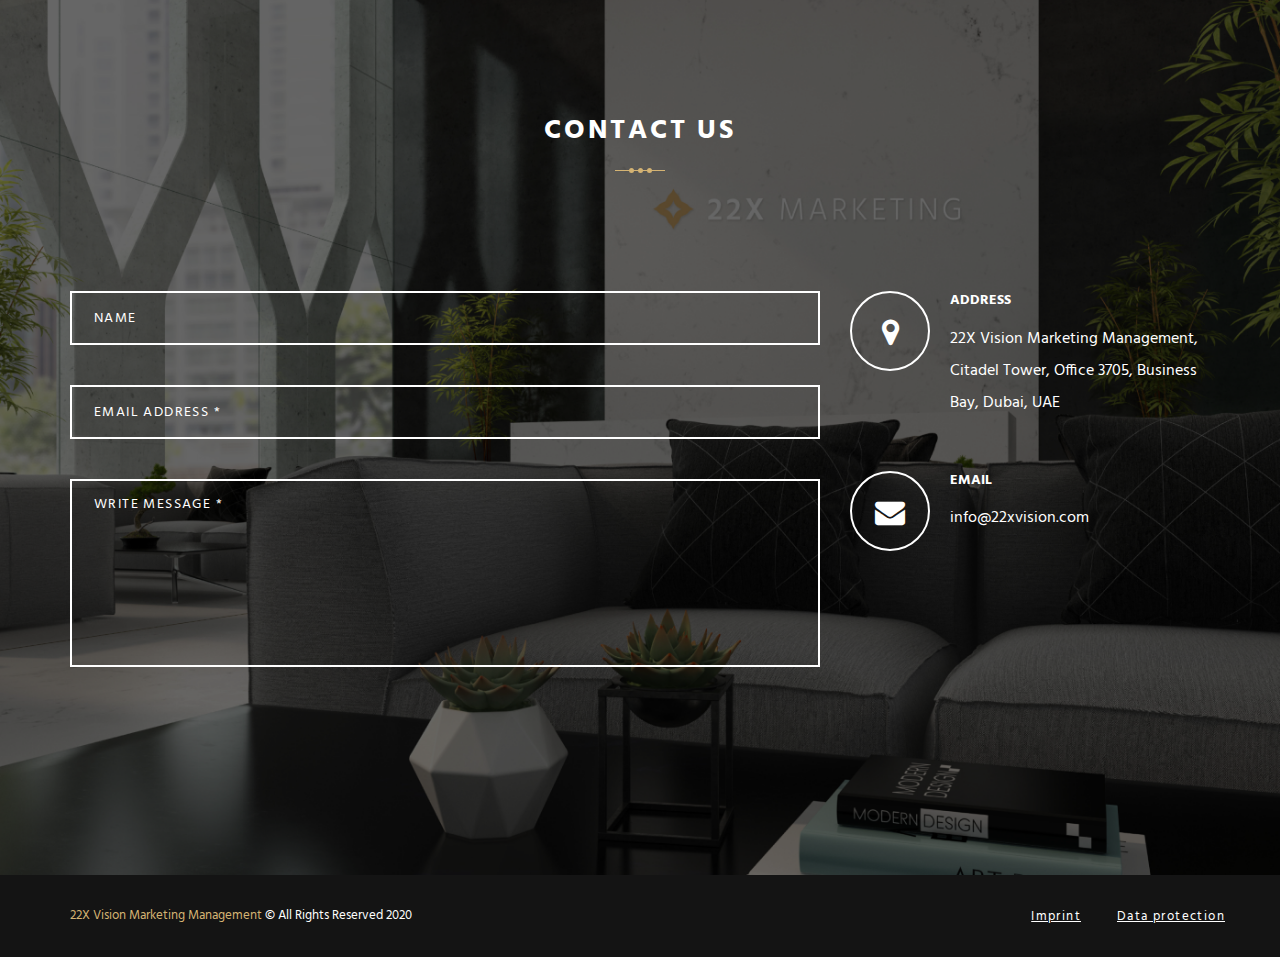
==== commit a212a970: "fixed mails Header" ====
--- a/index.html
+++ b/index.html
@@ -889,17 +889,17 @@
               <form class="js-ajax-form">
                 <input type="hidden" name="project_name" value="22xmarketing">
                 <input type="hidden" name="admin_email" value="marc@22xvision.com,gloria@22xvision.com">
-                <input type="hidden" name="form_subject" value="Footer Form">  
+                <input type="hidden" name="form_subject" value="Neue Nachricht | 22 X Vision">  
 
 
                 <div class="form-group">
-                  <input type="text" class="form-control form-control-white" name="name" placeholder="Name">
+                  <input type="text" class="form-control form-control-white" name="Name" placeholder="Name">
                 </div>
                 <div class="form-group">
-                  <input type="text" class="form-control form-control-white" name="email" required placeholder="Email address *">
+                  <input type="text" class="form-control form-control-white" name="E-mail" required placeholder="Email address *">
                 </div>
                 <div class="form-group">
-                  <textarea class="form-control form-control-white" name="message" required placeholder="Write message *"></textarea>
+                  <textarea class="form-control form-control-white" name="Nachricht" required placeholder="Write message *"></textarea>
                 </div>
                 <div class="text-center">
                   <button type="submit" class="btn btn-b-white wow swing">Send message</button>
@@ -947,16 +947,16 @@
             <form class="form-request js-ajax-form">
               <input type="hidden" name="project_name" value="22xmarketing">
               <input type="hidden" name="admin_email" value="marc@22xvision.com,gloria@22xvision.com">
-              <input type="hidden" name="form_subject" value="Form Footer">  
+              <input type="hidden" name="form_subject" value="Neue Nachricht | 22 X Vision">  
               <div class="row-fields row">
                 <div class="form-group col-field col-sm-6">
-                    <input type="text" class="form-control form-control-white" name="name" required placeholder="Name *">
+                    <input type="text" class="form-control form-control-white" name="Name" required placeholder="Name *">
                 </div>
                  <div class="form-group col-field col-sm-6">
-                    <input type="email" class="form-control form-control-white" name="email" required placeholder="Email *">
+                    <input type="email" class="form-control form-control-white" name="E-mail" required placeholder="Email *">
                   </div>
                 <div class="form-group col-field col-sm-12">
-                    <textarea class="form-control form-control-white" rows="3" name="message" placeholder="Message"></textarea>
+                    <textarea class="form-control form-control-white" rows="3" name="Nachrichte" placeholder="Message"></textarea>
                 </div>
                 <div class="col-sm-12">
                   <button type="submit" class="btn btn-hvr-white hvr-pulse-grow" data-text-hover="Submit">Send request</button>
--- a/css/style.css
+++ b/css/style.css
@@ -2869,8 +2869,14 @@
 
 }
 /* Data protections */
-#data-potection{
+#data-potection,#imprint {
   margin-bottom: 60px;
+}
+#data-potection .section-content,#imprint .section-content{
+  margin-top: 90px;
+}
+#data-potection .text_content,#imprint .text_content{
+  margin-bottom: 55px;
 }
 #data-potection-slide .tp-bullets{
   display: none;
@@ -2942,4 +2948,34 @@
   font-weight: normal;
   text-transform: none;
   text-decoration: underline;
+}
+#imprint .section_contact{
+  margin-bottom: 90px;
+}
+#imprint .section_contact .row-columns{
+  display: flex;
+}
+#imprint .section_contact .row-columns .col-md-4{
+
+  display: flex;
+  align-items: center;
+}
+
+#imprint .section_contact .row-columns .col-md-4 .text_content{
+  margin-bottom: 0;
+  padding-left: 30px;
+}
+#imprint .section_contact .row-columns .col-md-4 .text_content p:last-child{
+  margin-bottom: 0;
+}
+
+
+@media (max-width: 992px){
+  #imprint .section_contact .row-columns{
+    display: block;
+  }
+  #imprint .section_contact .row-columns .col-md-4{
+    display: block;
+    padding-left: 0;
+  }
 }